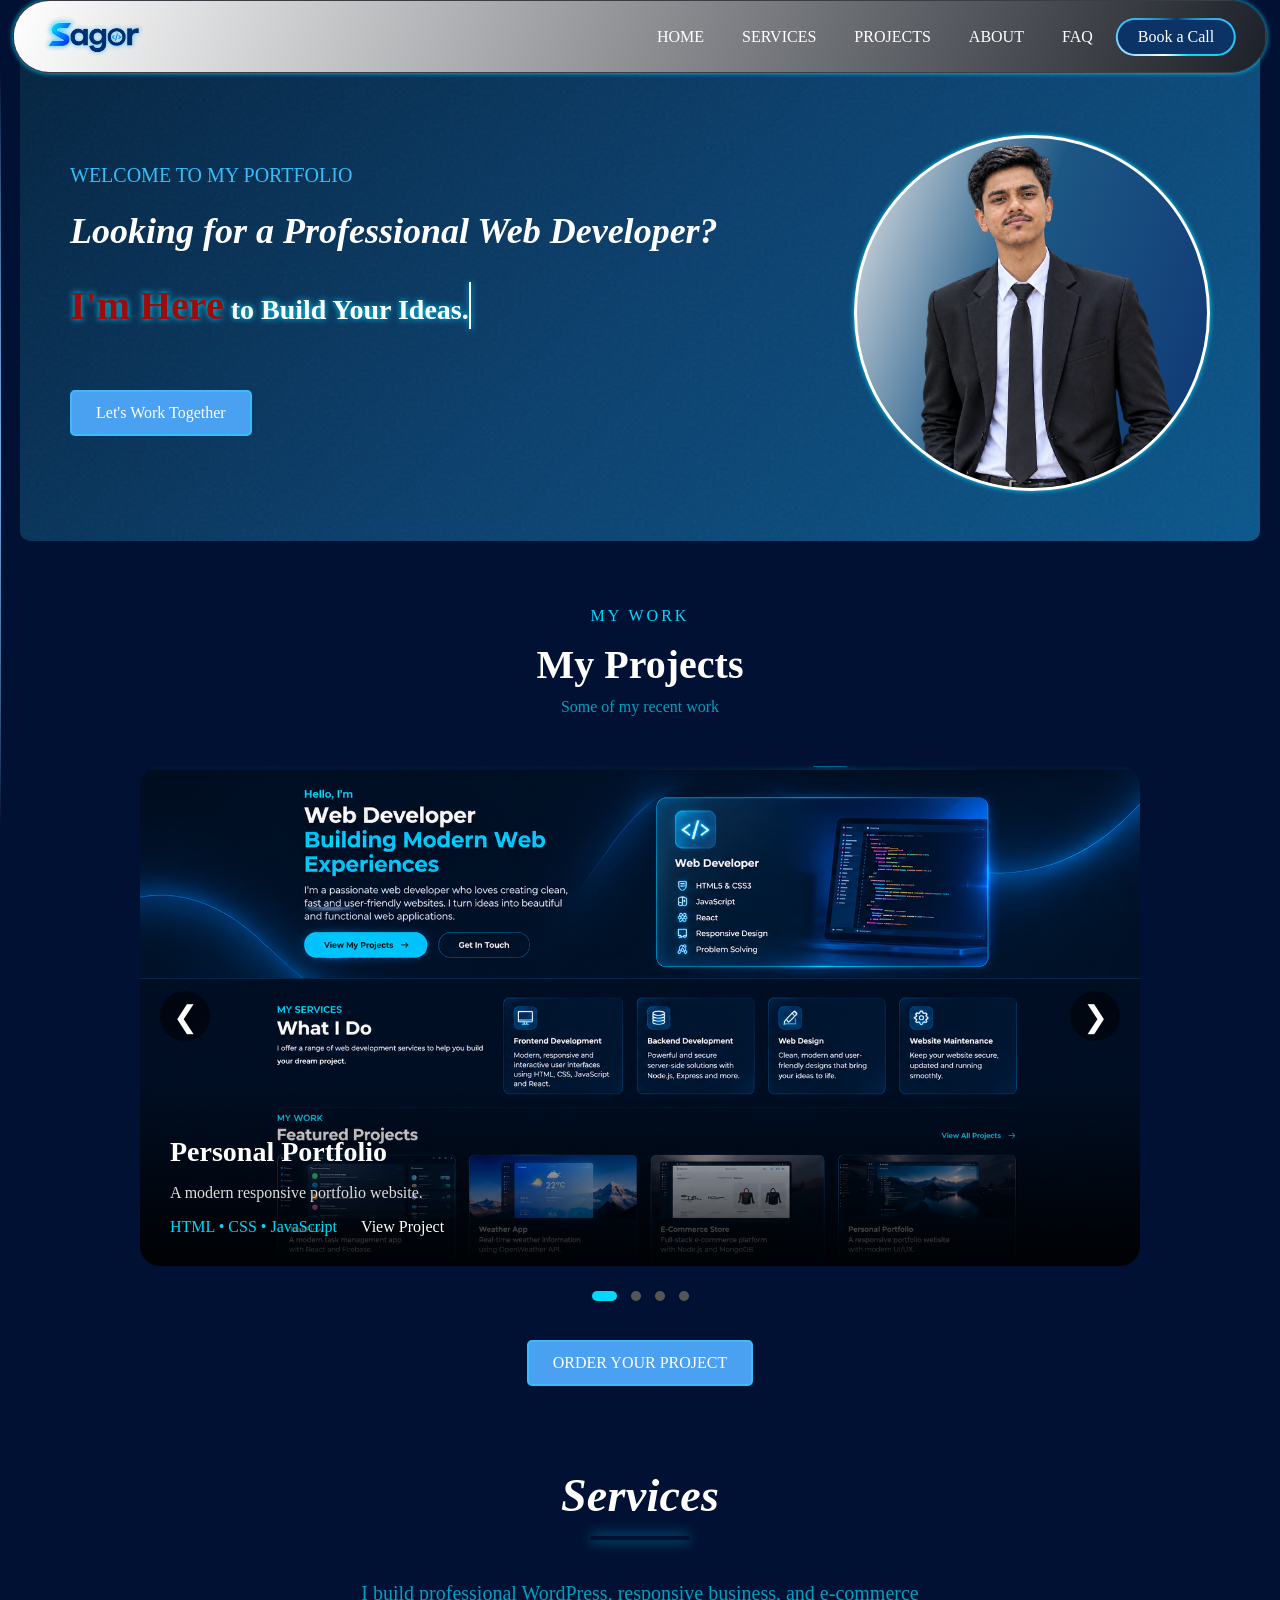
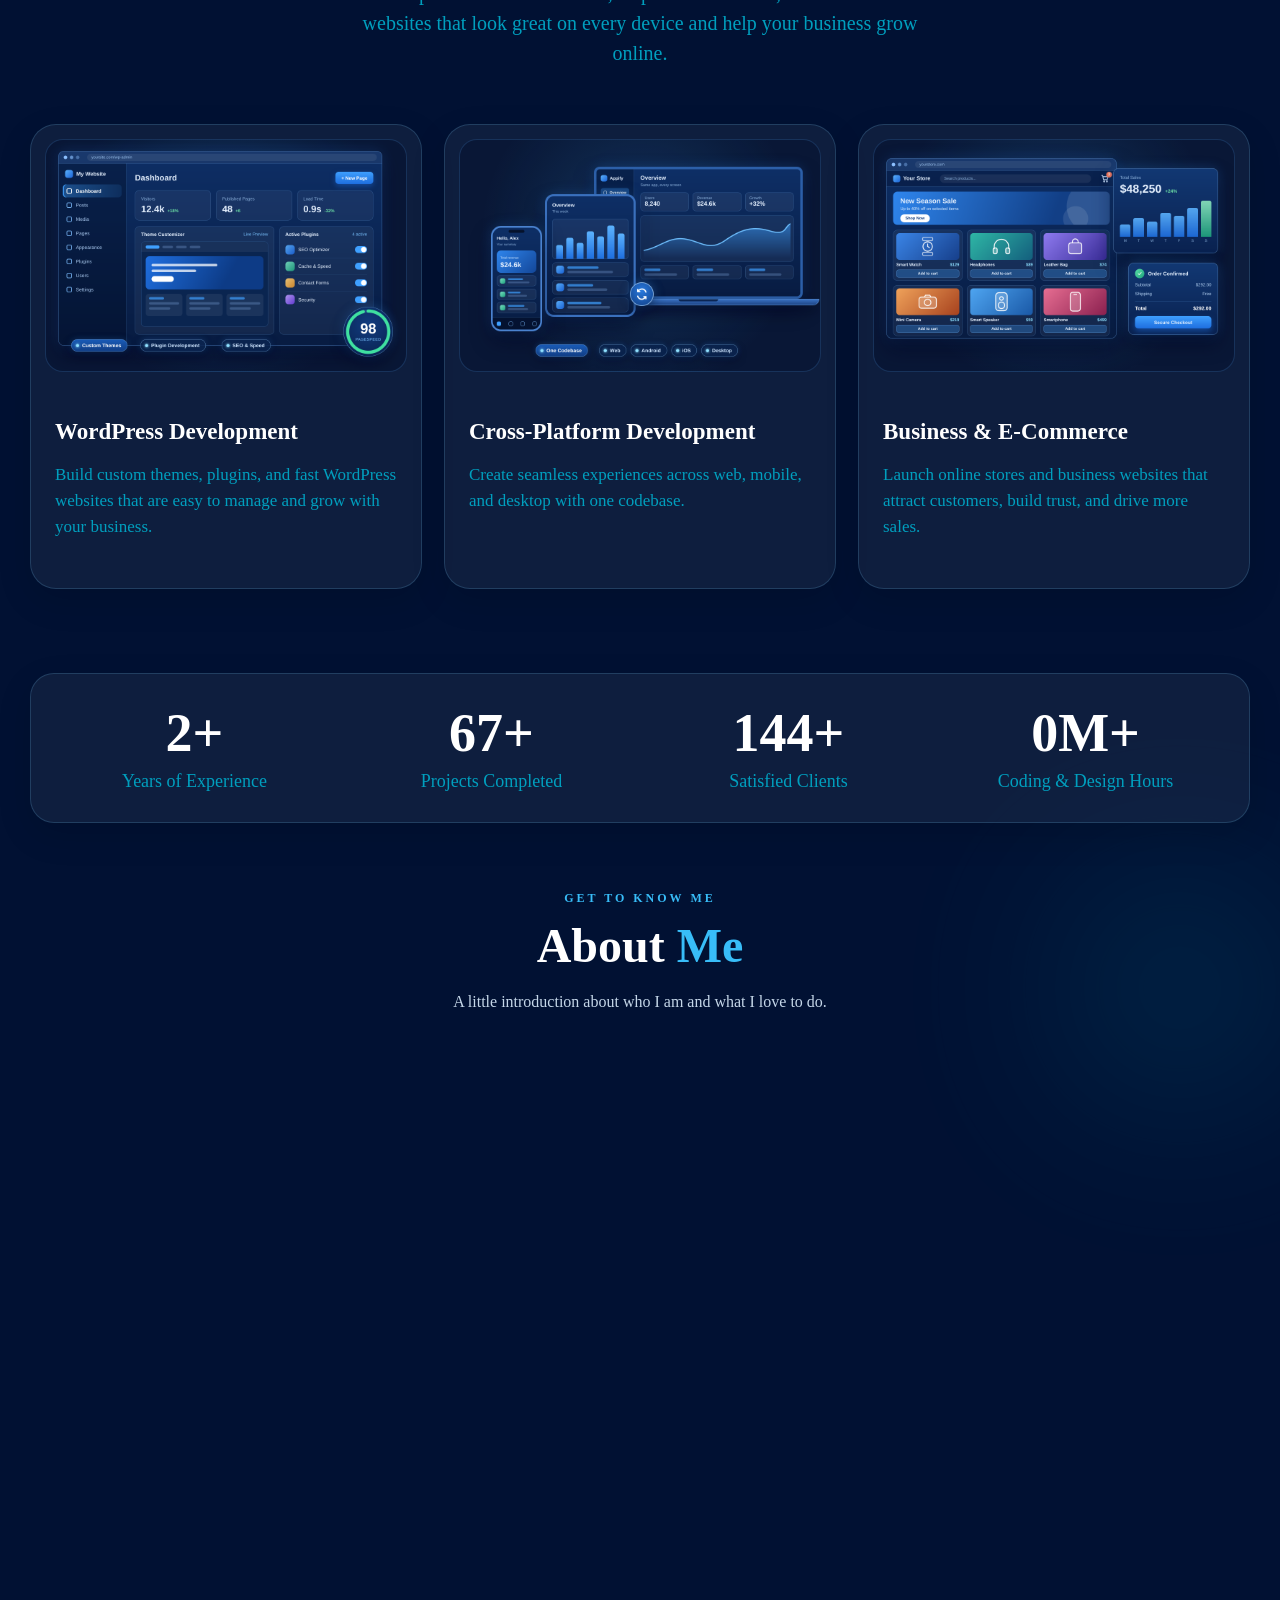
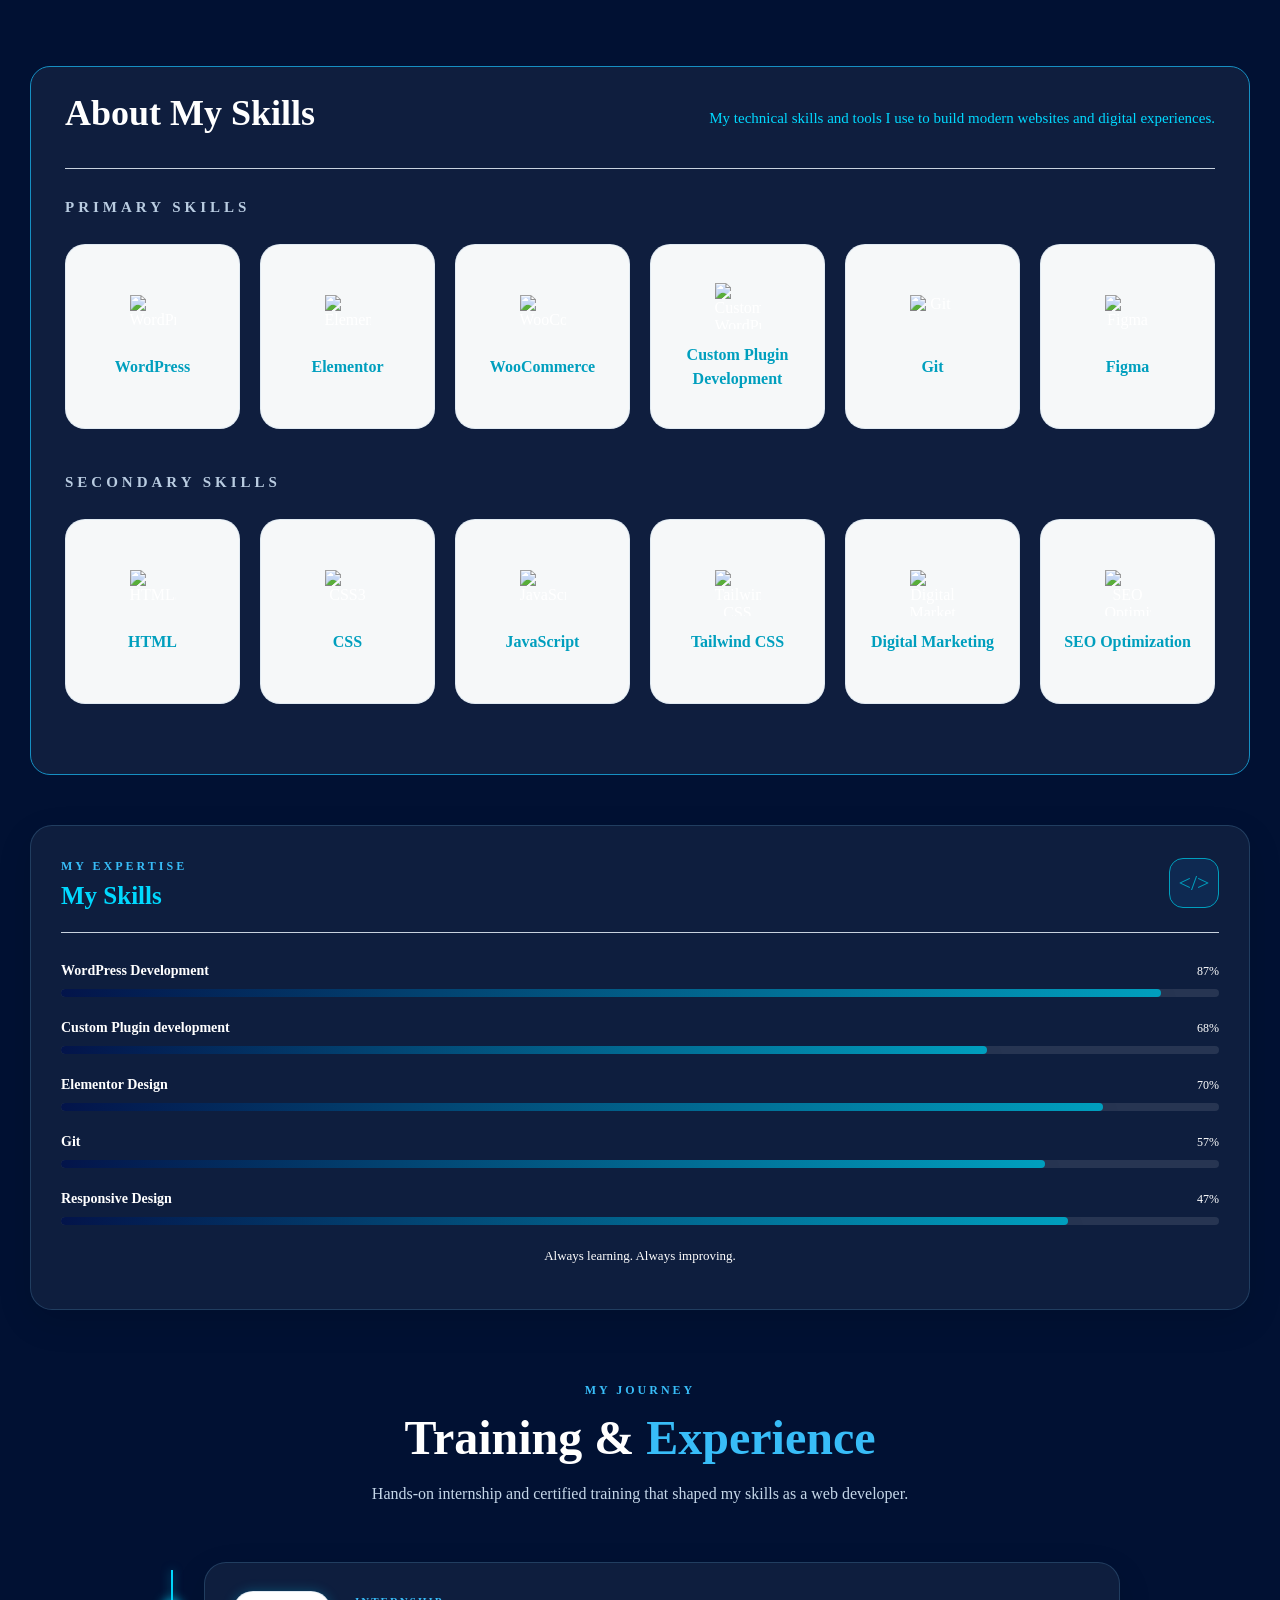
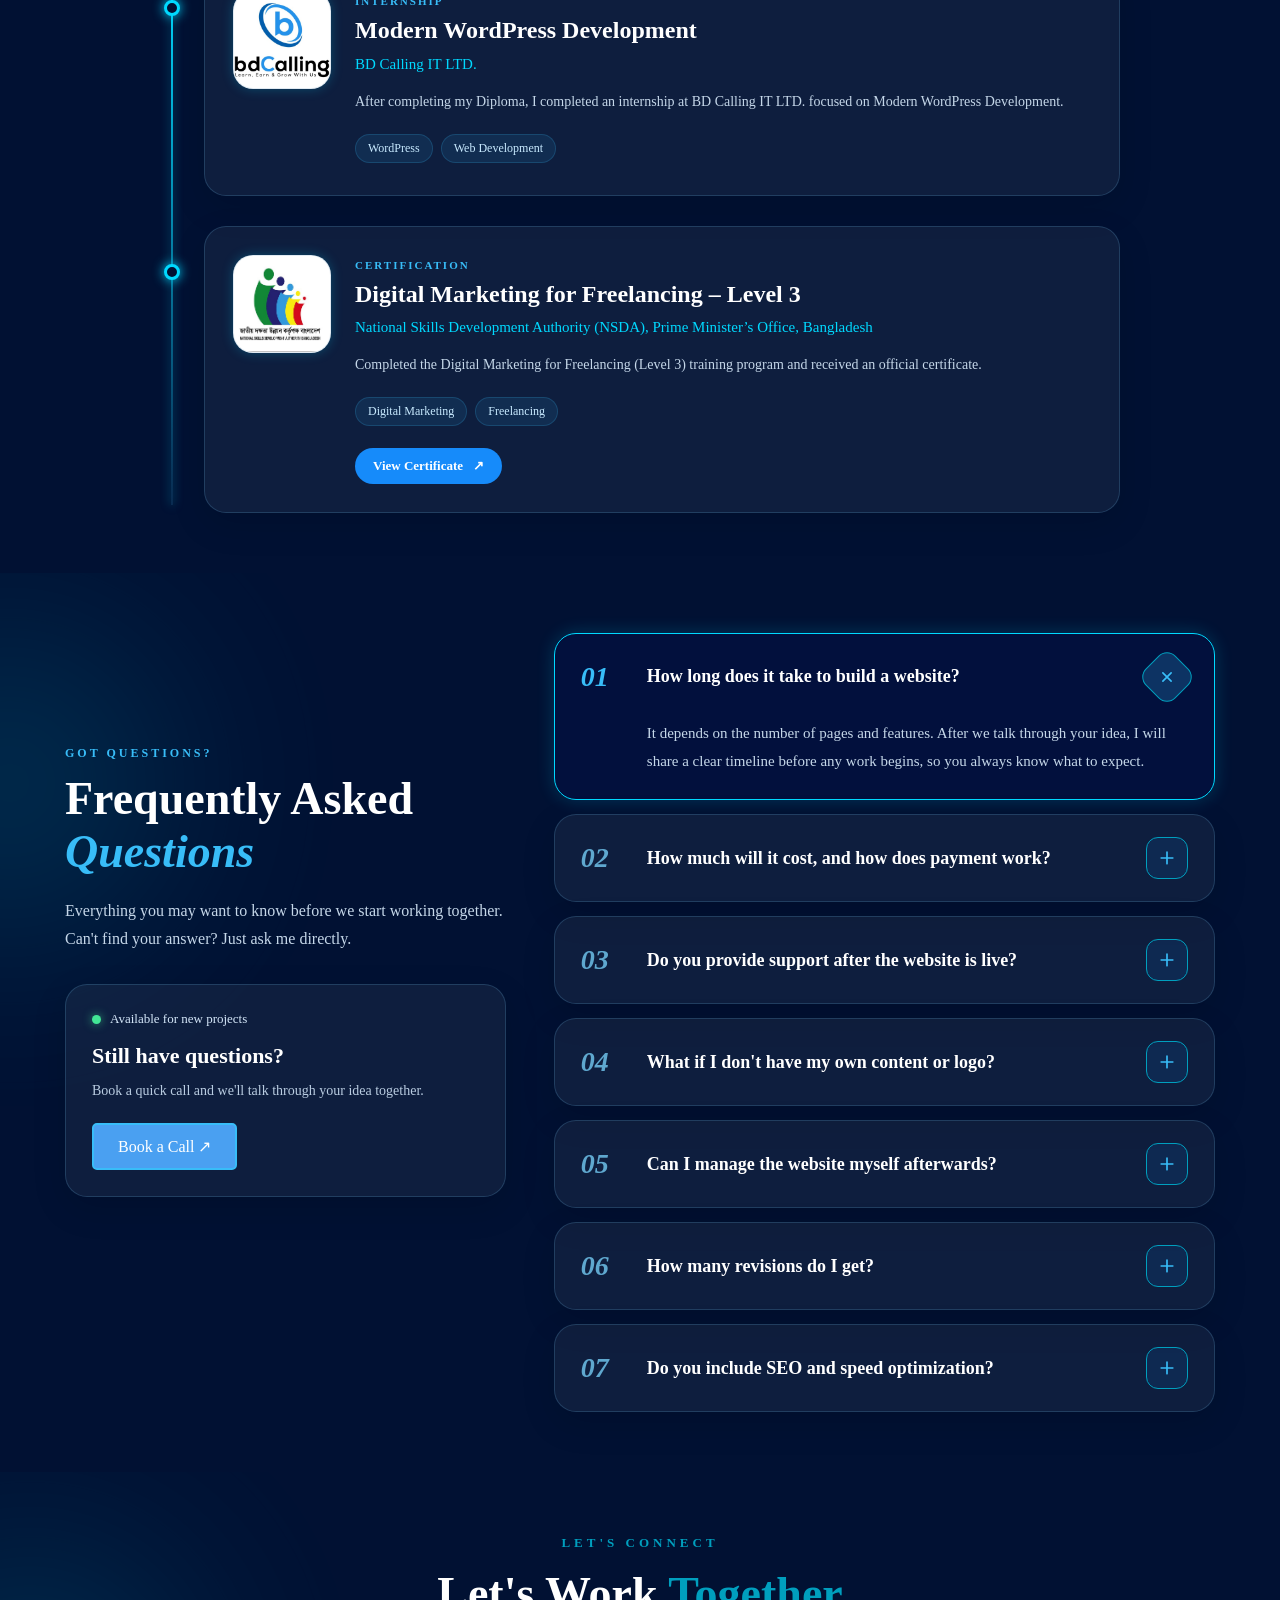
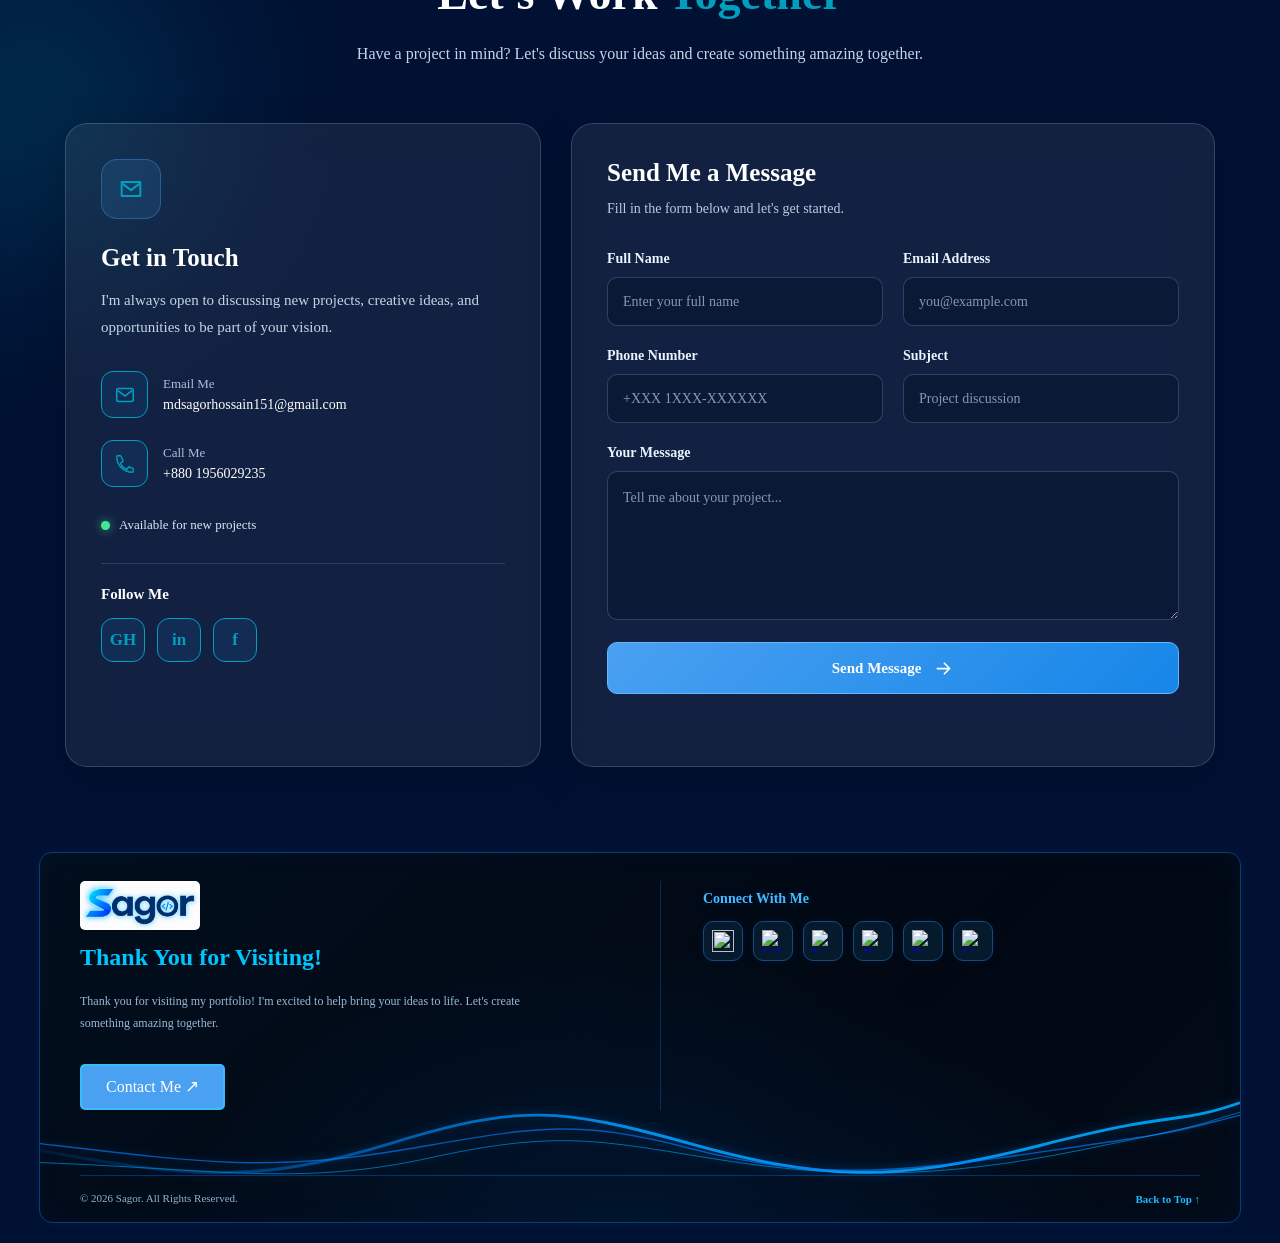
==== index.html @ 00addc78 "Rename index.html.html to index.html" ====
<!DOCTYPE html>
<html lang="en">
<head>
    <meta charset="UTF-8">
    <meta name="viewport" content="width=device-width, initial-scale=1.0">
    <title>Document</title>
    <link rel="stylesheet" href="pstyle.css">
    <!-- <script src="node.js"></script> -->
</head>
<body>

         <nav class="navber">
            <div class="logo">
                <a href="#home"><img src="sagor-logo-transparent.svg" alt="Sagor Logo"></a>
            </div>
            <div class="nav-right">
                <div class="menu">
                <a href="#home">HOME</a>
                <a href="#services">SERVICES</a>
                <a href="#projects">PROJECTS</a>
                <a href="#about">ABOUT</a>
                <a href="#faq">FAQ</a>
            </div>
                <a href="#form" class="book-call-btn">Book a Call</a>
                <button class="menu-button" onclick="toggleMenu()" aria-label="Toggle menu" aria-expanded="false">☰</button>
            </div>
        </nav>
        
    <header>
        <section class="header">

    <div class="intro reveal" id="home">
        <div class="intro-content">
        <p>WELCOME TO MY PORTFOLIO</p>
        <h1>Looking for a Professional Web Developer?</h1>
        <h2><span><strong>I'm Here</strong> to Build Your Ideas.</span></h2>
        <a href="#form" class="intro-btn">Let's Work Together</a>
    </div>

 <div class="intro-image reveal">
                <img src="removebgimg.png" alt="Profile Picture">
            </div>
        </div>
        </section>
 
    </header>


    <section class="project-carousel">
<section class="projects" id="projects">
    <div class="projects-title">
        <p>MY WORK</p>
        <h2>My Projects</h2>
        <span>Some of my recent work</span>
    </div>

    <div class="carousel">

        <div class="project-slide active">
            <img src="portfolio.png" alt="portfolio">

            <div class="project-info">
                <h3>Personal Portfolio</h3>
                <p>A modern responsive portfolio website.</p>
                <span>HTML • CSS • JavaScript</span>
                <a href="#">View Project</a>
            </div>
        </div>

        <div class="project-slide reveal">
            <img src="Travel webpage.png" alt="explore bangladesh">

            <div class="project-info">
                <h3>Travel Website</h3>
                <p>A beautiful travel website showcasing Bangladesh.</p>
                <span>HTML • CSS • JavaScript</span>
                <a href="project">View Project</a>
            </div>
        </div>

        <div class="project-slide">
            <img src="restaurant.png" alt="Restaurant Website">

            <div class="project-info">
                <h3>Restaurant Website</h3>
                <p>A modern restaurant website design.</p>
                <span>HTML • CSS • JavaScript</span>
                <a href="#">View Project</a>
            </div>
        </div>

        <div class="project-slide">
            <img src="e-commerce.png" alt="E-Commerce Website">

            <div class="project-info">
                <h3>E-Commerce Website</h3>
                <p>A clean and responsive online shopping website.</p>
                <span>HTML • CSS • JavaScript</span>
                <a href="#">View Project</a>
            </div>
           
        </div>

        <button class="prev">&#10094;</button>
        <button class="next">&#10095;</button>

    </div>

    <div class="dots">
        <span class="dot active"></span>
        <span class="dot"></span>
        <span class="dot"></span>
        <span class="dot"></span>
    </div>

     <div class="pbutton reveal">
            <a href="#form" class="intro-btn">ORDER YOUR PROJECT</a>
        </div>
</section>
    </section>

<section class="services" id="services">

  <div class="services-head reveal">
    <h2 class="services-title">Services</h2>
    <p class="services-subtitle">
      I build professional WordPress, responsive business, and e-commerce websites that look great on every device and help your business grow online.
    </p>
  </div>

  <div class="cards">

    <article class="card reveal">
      <div class="card-image">
        <img src="wordpress-development.png" width="2000" height="1280" loading="lazy"
             alt="WordPress admin dashboard with theme customizer, active plugins and PageSpeed score">
      </div>
      <div class="card-body">
        <h3 class="card-title">WordPress Development</h3>
        <p class="card-text">Build custom themes, plugins, and fast WordPress websites that are easy to manage and grow with your business.</p>
      </div>
    </article>

    <article class="card reveal">
      <div class="card-image">
        <img src="cross-platform-development.png" width="2000" height="1280" loading="lazy"
             alt="One app running on phone, tablet and laptop for web, Android, iOS and desktop">
      </div>
      <div class="card-body">
        <h3 class="card-title">Cross-Platform Development</h3>
        <p class="card-text">Create seamless experiences across web, mobile, and desktop with one codebase.</p>
      </div>
    </article>

    <article class="card reveal">
      <div class="card-image">
        <img src="business-ecommerce.png" width="2000" height="1280" loading="lazy"
             alt="Online store with product grid, sales analytics and secure checkout">
      </div>
      <div class="card-body">
        <h3 class="card-title">Business &amp; E-Commerce</h3>
        <p class="card-text">Launch online stores and business websites that attract customers, build trust, and drive more sales.</p>
      </div>
    </article>
  </div>
<div class="for-hover">
  <div class="stats reveal">
    <div class="stat">
      <div class="stat-number"><span class="counter" data-target="3">0</span><span class="plus">+</span></div>
      <div class="stat-label">Years of Experience</div>
    </div>
    <div class="stat">
      <div class="stat-number"><span class="counter" data-target="70">0</span><span class="plus">+</span></div>
      <div class="stat-label">Projects Completed</div>
    </div>
    <div class="stat">
      <div class="stat-number"><span class="counter" data-target="150">0</span><span class="plus">+</span></div>
      <div class="stat-label">Satisfied Clients</div>
    </div>
    <div class="stat">
      <div class="stat-number"><span class="counter" data-target="1" data-suffix="M">0</span><span class="plus">+</span></div>
      <div class="stat-label">Coding &amp; Design Hours</div>
    </div>
  </div>
  </div>

</section>



<section class="about-section" id="about">

    <div class="about-container reveal">


        <div class="about-heading">
            <span class="section-tag">GET TO KNOW ME</span>
            <h2>About <span>Me</span></h2>
            <p>
                A little introduction about who I am
                and what I love to do.
            </p>
        </div>


        <div class="about-grid">

    
            <div class="about-card profile-card reveal">

                <div class="about-image">
                    <img src="removebgimg.png"
                         alt="Sagor - Web Developer">
                </div>

                <span class="available-status">
                    <span class="status-dot"></span>
                    Passionate Web Developer
                </span>

                <h3>Hi, I'm <span>Sagor!</span></h3>

                <p>
                    I love creating modern, responsive, and
                    user-friendly websites. I enjoy turning
                    creative ideas into beautiful digital
                    experiences using web technologies.
                </p>

                <a href="#form" class="about-btn">
                    Let's Work Together
                    <span>↗</span>
                </a>

            </div>

            <div class="about-card intro-card reveal">

                <div class="card-icon">✦</div>

                <h3>Who Am I?</h3>

                <p>
                   I'm a web developer passionate about
                    clean design, creative layouts, and
                    building websites that work smoothly
                    across different screen sizes.
                </p>

                <p>
                    I'm continuously learning new skills
                    and improving my development process
                    to create better web experiences.
                </p>

                <div class="about-highlight">
                    <span class="highlight-line"></span>
                    <span>Creative Ideas. Modern Solutions.</span>
                </div>

            </div>
        </div>

        </section>


<section class="skills-section" id="skills">

    <div class="skills-container">

        
        <div class="skills-heading">
            <h2>About My Skills</h2>
            <p>
                My technical skills and tools I use to build
                modern websites and digital experiences.
            </p>
        </div>

  
        <div class="skill-category reveal">

            <h3 class="category-title">PRIMARY SKILLS</h3>

            <div class="skills-grid">

                <div class="skill-card reveal" style="transition-delay: .2;">
                    <img src="icons/icons/wordpress.svg"
                         alt="WordPress" class="skill-icon">
                    <h4>WordPress</h4>
                </div>

                <div class="skill-card">
                    <img src="icons/icons/elementor.svg"
                         alt="Elementor" class="skill-icon">
                    <h4>Elementor</h4>
                </div>

                <div class="skill-card">
                    <img src="icons/icons/woocommerce.svg"
                         alt="WooCommerce" class="skill-icon">
                    <h4>WooCommerce</h4>
                </div>

                <div class="skill-card">
                    <img src="icons/icons/custom-plugin.svg"
                         alt="Custom WordPress Plugin Development"
                         class="skill-icon">
                    <h4>Custom Plugin Development</h4>
                </div>

                <div class="skill-card">
                    <img src="icons/icons/git.svg"
                         alt="Git" class="skill-icon">
                    <h4>Git</h4>
                </div>

                <div class="skill-card">
                    <img src="icons/icons/figma.svg"
                         alt="Figma" class="skill-icon">
                    <h4>Figma</h4>
                </div>

            </div>

        </div>


        <div class="skill-category reveal">

            <h3 class="category-title">SECONDARY SKILLS</h3>

            <div class="skills-grid">

                <div class="skill-card reveal" style="transition-delay: .2s;">
                    <img src="icons/icons/html5.svg"
                         alt="HTML5" class="skill-icon">
                    <h4>HTML</h4>
                </div>

                <div class="skill-card">
                    <img src="icons/icons/css3.svg"
                         alt="CSS3" class="skill-icon">
                    <h4>CSS</h4>
                </div>

                <div class="skill-card">
                    <img src="icons/icons/javascript.svg"
                         alt="JavaScript" class="skill-icon">
                    <h4>JavaScript</h4>
                </div>

                <div class="skill-card">
                    <img src="icons/icons/tailwind-css.svg"
                         alt="Tailwind CSS" class="skill-icon">
                    <h4>Tailwind CSS</h4>
                </div>

                <div class="skill-card">
                    <img src="icons/icons/digital-marketing.svg"
                         alt="Digital Marketing" class="skill-icon">
                    <h4>Digital Marketing</h4>
                </div>

                <div class="skill-card">
                    <img src="icons/icons/seo-optimization.svg"
                         alt="SEO Optimization" class="skill-icon">
                    <h4>SEO Optimization</h4>
                </div>

            </div>

        </div>

    </div>
    
</section>


   <section class="">
            <div class="about-card skills-card reveal">

                <div class="skills-heading">
                    <div>
                        <span class="section-tag">MY EXPERTISE</span>
                        <h3>My Skills</h3>
                    </div>
                    <div class="card-icon">&lt;/&gt;</div>
                </div>
               
                <div class="skill-item">
                    <div class="skill-info">
                        <span>WordPress Development</span>
                        <span class="skill-value">0%</span>
                    </div>
                       <div class="skill-track">
        <div class="skill-progress" data-percent="95"></div>
    </div>
</div>


                <div class="skill-item">
                    <div class="skill-info">
                        <span>Custom Plugin development</span>
                        <span class="skill-value">0%</span>
                    </div>
                    <div class="skill-track">
                        <div class="skill-progress css" data-percent="80"></div>
                    </div>
                </div>

                <div class="skill-item">
                    <div class="skill-info">
                        <span>Elementor Design</span>
                        <span class="skill-value">0%</span>
                    </div>
                    <div class="skill-track">
                        <div class="skill-progress" data-percent="90"></div>
                    </div>

                </div>

                   <div class="skill-item">
                    <div class="skill-info">
                        <span>Git</span>
                        <span class="skill-value">0%</span>
                    </div>
                    <div class="skill-track">
                        <div class="skill-progress" data-percent="85"></div>
                    </div>
                </div>

                <div class="skill-item">
                    <div class="skill-info">
                        <span>Responsive Design</span>
                        <span class="skill-value">0</span>
                    </div>
                    <div class="skill-track">
                        <div class="skill-progress" data-percent="87"></div>
                    </div>
                </div>

                <p class="skills-note">
                    Always learning. Always improving.
                </p>

            </div>

        </div>
    </div>

</section>

<section class="experience-section" id="experience">
 
    <div class="experience-container">
 
        <div class="exp-heading reveal">
            <span class="section-tag">MY JOURNEY</span>
            <h2>Training &amp; <span>Experience</span></h2>
            <p>
                Hands-on internship and certified training
                that shaped my skills as a web developer.
            </p>
        </div>
 
        <div class="exp-timeline">
 
            <!-- Internship -->
            <div class="exp-item reveal">
                <article class="exp-card">
 
                    <div class="exp-logo" data-initials="BD">
                        <img src="bd calling it ltd.jpg"
                             alt="BD Calling IT Center logo"
                             onerror="this.remove()">
                    </div>
 
                    <div class="exp-content">
                        <span class="exp-tag">Internship</span>
                        <h3>Modern WordPress Development</h3>
                        <p class="exp-org">BD Calling IT LTD.</p>
 
                        <p class="exp-text">
                            After completing my Diploma, I completed an
                            internship at BD Calling IT LTD. focused on
                            Modern WordPress Development.
                        </p>
 
                        <ul class="exp-skills">
                            <li>WordPress</li>
                            <li>Web Development</li>
                        </ul>
                    </div>
 
                </article>
            </div>
 
            <div class="exp-item reveal" style="transition-delay: .15s">
                <article class="exp-card">
 
                   
                    <div class="exp-logo" data-initials="NSDA">
                        <img src="NSDA logo.jpg"
                             alt="National Skills Development Authority (NSDA) logo"
                             onerror="this.remove()">
                    </div>
 
                    <div class="exp-content">
                        <span class="exp-tag">Certification</span>
                        <h3>Digital Marketing for Freelancing &ndash; Level 3</h3>
                        <p class="exp-org">
                            National Skills Development Authority (NSDA),
                            Prime Minister&rsquo;s Office, Bangladesh
                        </p>
 
                        <p class="exp-text">
                            Completed the Digital Marketing for Freelancing
                            (Level 3) training program and received an
                            official certificate.
                        </p>
 
                        <ul class="exp-skills">
                            <li>Digital Marketing</li>
                            <li>Freelancing</li>
                        </ul>

                        <a href="nsda-certificate.jpg"
                           target="_blank" rel="noopener noreferrer"
                           class="exp-link">
                            View Certificate <span>&nearr;</span>
                        </a>
                    </div>
 
                </article>
            </div>
 
        </div>
 
    </div>
 
</section>


<section class="faq-section" id="faq">
 
    <div class="faq-container">
 
        <div class="faq-side reveal">
            <span class="section-tag">GOT QUESTIONS?</span>
            <h2>Frequently Asked <span>Questions</span></h2>
            <p class="faq-description">
                Everything you may want to know before we start
                working together. Can't find your answer? Just ask me directly.
            </p>
 
            <div class="faq-help">
                <div class="contact-availability">
                    <span class="availability-dot"></span>
                    Available for new projects
                </div>
                <h3>Still have questions?</h3>
                <p>Book a quick call and we'll talk through your idea together.</p>
                <a href="#form" class="intro-btn">Book a Call <span>↗</span></a>
            </div>
        </div>
 
        <div class="faq-list reveal">
 
            <div class="faq-item active">
                <button type="button" class="faq-question" aria-expanded="true">
                    <span class="faq-number">01</span>
                    <span class="faq-text">How long does it take to build a website?</span>
                    <span class="faq-icon" aria-hidden="true">
                        <svg viewBox="0 0 24 24" fill="none"><path d="M12 5v14M5 12h14" stroke="currentColor" stroke-width="2" stroke-linecap="round"/></svg>
                    </span>
                </button>
                <div class="faq-answer">
                    <div class="faq-answer-inner">
                        <p>It depends on the number of pages and features. After we talk through your idea, I will share a clear timeline before any work begins, so you always know what to expect.</p>
                    </div>
                </div>
            </div>
 
            <div class="faq-item">
                <button type="button" class="faq-question" aria-expanded="false">
                    <span class="faq-number">02</span>
                    <span class="faq-text">How much will it cost, and how does payment work?</span>
                    <span class="faq-icon" aria-hidden="true">
                        <svg viewBox="0 0 24 24" fill="none"><path d="M12 5v14M5 12h14" stroke="currentColor" stroke-width="2" stroke-linecap="round"/></svg>
                    </span>
                </button>
                <div class="faq-answer">
                    <div class="faq-answer-inner">
                        <p>Pricing depends on the scope of the project. You will get a clear quote after our first discussion, with no hidden costs. Payment details are agreed upfront, before I start.</p>
                    </div>
                </div>
            </div>
 
            <div class="faq-item">
                <button type="button" class="faq-question" aria-expanded="false">
                    <span class="faq-number">03</span>
                    <span class="faq-text">Do you provide support after the website is live?</span>
                    <span class="faq-icon" aria-hidden="true">
                        <svg viewBox="0 0 24 24" fill="none"><path d="M12 5v14M5 12h14" stroke="currentColor" stroke-width="2" stroke-linecap="round"/></svg>
                    </span>
                </button>
                <div class="faq-answer">
                    <div class="faq-answer-inner">
                        <p>Yes. I stay available after launch to fix issues and answer questions, and I can help with updates or maintenance whenever you need them.</p>
                    </div>
                </div>
            </div>
 
            <div class="faq-item">
                <button type="button" class="faq-question" aria-expanded="false">
                    <span class="faq-number">04</span>
                    <span class="faq-text">What if I don't have my own content or logo?</span>
                    <span class="faq-icon" aria-hidden="true">
                        <svg viewBox="0 0 24 24" fill="none"><path d="M12 5v14M5 12h14" stroke="currentColor" stroke-width="2" stroke-linecap="round"/></svg>
                    </span>
                </button>
                <div class="faq-answer">
                    <div class="faq-answer-inner">
                        <p>No problem. I can help organize your content and suggest a simple logo or brand look, so your website still feels complete and professional.</p>
                    </div>
                </div>
            </div>
 
            <div class="faq-item">
                <button type="button" class="faq-question" aria-expanded="false">
                    <span class="faq-number">05</span>
                    <span class="faq-text">Can I manage the website myself afterwards?</span>
                    <span class="faq-icon" aria-hidden="true">
                        <svg viewBox="0 0 24 24" fill="none"><path d="M12 5v14M5 12h14" stroke="currentColor" stroke-width="2" stroke-linecap="round"/></svg>
                    </span>
                </button>
                <div class="faq-answer">
                    <div class="faq-answer-inner">
                        <p>Yes. I build WordPress websites to be easy to manage, so you can edit text, images and products yourself. I will show you how it works at handover.</p>
                    </div>
                </div>
            </div>
 
            <div class="faq-item">
                <button type="button" class="faq-question" aria-expanded="false">
                    <span class="faq-number">06</span>
                    <span class="faq-text">How many revisions do I get?</span>
                    <span class="faq-icon" aria-hidden="true">
                        <svg viewBox="0 0 24 24" fill="none"><path d="M12 5v14M5 12h14" stroke="currentColor" stroke-width="2" stroke-linecap="round"/></svg>
                    </span>
                </button>
                <div class="faq-answer">
                    <div class="faq-answer-inner">
                        <p>Revisions are included so the final result matches your vision. The exact number is agreed together before we begin.</p>
                    </div>
                </div>
            </div>
 
            <div class="faq-item">
                <button type="button" class="faq-question" aria-expanded="false">
                    <span class="faq-number">07</span>
                    <span class="faq-text">Do you include SEO and speed optimization?</span>
                    <span class="faq-icon" aria-hidden="true">
                        <svg viewBox="0 0 24 24" fill="none"><path d="M12 5v14M5 12h14" stroke="currentColor" stroke-width="2" stroke-linecap="round"/></svg>
                    </span>
                </button>
                <div class="faq-answer">
                    <div class="faq-answer-inner">
                        <p>Yes. Basic on-page SEO and speed optimization are part of how I build, so your website loads fast and is ready to be found on Google.</p>
                    </div>
                </div>
            </div>
 
        </div>
 
    </div>
 
</section>


<section class="contact-section" id="form">

    <div class="contact-container reveal">

        <!-- Section Heading -->
        <div class="contact-heading">
            <p class="contact-subtitle">LET'S CONNECT</p>
            <h2>Let's Work <span>Together</span></h2>
            <p class="contact-description">
                Have a project in mind? Let's discuss your ideas
                and create something amazing together.
            </p>
        </div>

        <div class="contact-wrapper">

          
            <div class="contact-info">

                <div class="contact-glass-icon" aria-hidden="true">
                    <svg viewBox="0 0 24 24" fill="none">
                        <path d="M4 6h16v12H4z"
                              stroke="currentColor" stroke-width="1.7"
                              stroke-linejoin="round"/>
                        <path d="m4 7 8 6 8-6"
                              stroke="currentColor" stroke-width="1.7"
                              stroke-linejoin="round"/>
                    </svg>
                </div>

                <h3>Get in Touch</h3>

                <p class="contact-info-text">
                    I'm always open to discussing new projects,
                    creative ideas, and opportunities to be part
                    of your vision.
                </p>

                <a class="contact-detail"
                   href="mailto:mdsagorhossain151@.com">
                    <span class="detail-icon" aria-hidden="true">
                        <svg viewBox="0 0 24 24" fill="none">
                            <rect x="3" y="5" width="18" height="14"
                                  rx="2" stroke="currentColor"
                                  stroke-width="1.7"/>
                            <path d="m4 7 8 6 8-6"
                                  stroke="currentColor"
                                  stroke-width="1.7"/>
                        </svg>
                    </span>
                    <span>
                        <small>Email Me</small>
                        <strong>mdsagorhossain151@gmail.com</strong>
                    </span>
                </a>

                <!-- Phone -->
                <a class="contact-detail" href="tel:+8801956029235">
                    <span class="detail-icon" aria-hidden="true">
                        <svg viewBox="0 0 24 24" fill="none">
                            <path d="M7 3H4a1 1 0 0 0-1 1
                                     c0 9.4 7.6 17 17 17a1 1 0 0 0
                                     1-1v-3l-5-2-2 3
                                     c-3.3-1.3-5.7-3.7-7-7l3-2-2-5Z"
                                  stroke="currentColor"
                                  stroke-width="1.5"
                                  stroke-linejoin="round"/>
                        </svg>
                    </span>
                    <span>
                        <small>Call Me</small>
                        <strong>+880 1956029235</strong>
                    </span>
                </a>

                <div class="contact-availability">
                    <span class="availability-dot"></span>
                    Available for new projects
                </div>

                <div class="contact-social reveal" style="interest-delay: 1s;">
                    <h4>Follow Me</h4>

                    <div class="social-links">
                        <a href="https://github.com/"
                           target="_blank" rel="noopener noreferrer"
                           aria-label="GitHub">GH</a>

                        <a href="https://www.linkedin.com/in/md-sagor-hossain-77593521a/"
                           target="_blank" rel="noopener noreferrer"
                           aria-label="LinkedIn">in</a>

                        <a href="https://www.facebook.com/mdsagor151"
                           target="_blank" rel="noopener noreferrer"
                           aria-label="Facebook">f</a>
                    </div>
                </div>

            </div> 
            
            <div class="contact-form-card">

                <div class="form-heading">
                    <h3>Send Me a Message</h3>
                    <p>Fill in the form below and let's get started.</p>
                </div>

                <form id="contact-form">

                    <div class="form-row">

                        <div class="form-group">
                            <label for="contact-name">Full Name</label>
                            <input
                                type="text"
                                id="contact-name"
                                name="name"
                                placeholder="Enter your full name"
                                autocomplete="name"
                                required>
                        </div>

                        <div class="form-group">
                            <label for="contact-email">Email Address</label>
                            <input
                                type="email"
                                id="contact-email"
                                name="email"
                                placeholder="you@example.com"
                                autocomplete="email"
                                required>
                        </div>

                    </div>

                    <div class="form-row">

                        <div class="form-group">
                            <label for="contact-phone">Phone Number</label>
                            <input
                                type="number"
                                id="contact-phone"
                                name="phone"
                                placeholder="+XXX 1XXX-XXXXXX"
                                autocomplete="cc-number"
                                required>
                        </div>

                        <div class="form-group">
                            <label for="contact-subject">Subject</label>
                            <input
                                type="text"
                                id="contact-subject"
                                name="subject"
                                placeholder="Project discussion"
                                required>
                        </div>

                    </div>

                    <div class="form-group">
                        <label for="contact-message">Your Message</label>
                        <textarea
                            id="contact-message"
                            name="message"
                            rows="5"
                            placeholder="Tell me about your project..."
                            required></textarea>
                    </div>

                    <button type="submit" class="contact-submit-btn">
                        <span>Send Message</span>

                        <svg viewBox="0 0 24 24" fill="none"
                             aria-hidden="true">
                            <path d="M5 12h14m-6-6 6 6-6 6"
                                  stroke="currentColor"
                                  stroke-width="2"
                                  stroke-linecap="round"
                                  stroke-linejoin="round"/>
                        </svg>
                    </button>

                    <p class="form-status"
                       id="form-status"
                       role="status"
                       aria-live="polite"></p>

                </form>

            </div>

        </div>

    </div>

</section>


<footer class="sagor-footer" id="footer">

    <div class="footer-main reveal">

        <div class="footer-info">
            <div class="logo">
                <a href="#home"><img src="sagor-logo-glow.svg" alt="Sagor Logo"></a>
            </div>

            <h2>Thank You for Visiting!</h2>

            <p>
                Thank you for visiting my portfolio! I'm excited to help
                bring your ideas to life. Let's create something amazing
                together.
            </p>

            <a href="#form" class="footer-contact-btn">
                Contact Me <span>↗</span>
            </a>
        </div>

        <div class="footer-connect">

            <h3>Connect With Me</h3>

            <div class="footer-social-links reveal" style="interest-delay: .2s;">

                <a href="https://www.facebook.com/mdsagor151" class="footer-social"
                   aria-label="Facebook">
                    <img src="social-icons/facebook.svg" alt="">
                </a>

                <a href="+8801956029235" class="footer-social"
                   aria-label="WhatsApp">
                    <img src="social-icons/whatsapp.svg" alt="What's App">
                </a>

                <a href="https://www.linkedin.com/in/md-sagor-hossain-77593521a/" class="footer-social"
                   aria-label="LinkedIn">
                    <img src="social-icons/linkedin.svg" alt="LinkedIn">
                </a>

                <a href="https://x.com/MDSagor47314113" class="footer-social"
                   aria-label="X">
                    <img src="social-icons/x.svg" alt="X">
                </a>

                <a href="https://www.fiverr.com/sellers/mdsagorhossa926/" class="footer-social"
                   aria-label="Fiverr">
                    <img src="social-icons/fiverr.svg" alt="Fiverr">
                </a>

                <a href="https://www.upwork.com/freelancers/~01006437bce5cba3eb" class="footer-social"
                   aria-label="Upwork">
                    <img src="social-icons/upwork.svg" alt="Upwork">
                </a>

            </div>
        </div>

    </div>

    <svg class="footer-wave"
         viewBox="0 0 1200 100"
         preserveAspectRatio="none"
         aria-hidden="true">

        <defs>
            <linearGradient id="footerWaveGradient"
                            x1="0" y1="0" x2="1" y2="0">
                <stop offset="0%" stop-color="#007bff"
                      stop-opacity="0.1"/>
                <stop offset="50%" stop-color="#009dff"
                      stop-opacity="0.9"/>
                <stop offset="100%" stop-color="#00aaff"
                      stop-opacity="0.9"/>
            </linearGradient>
        </defs>

        <path d="M0,55 C150,85 220,90 350,48
                 S520,10 650,48
                 S850,90 1000,50
                 S1130,30 1200,5"
              fill="none"
              stroke="url(#footerWaveGradient)"
              stroke-width="3"/>

        <path d="M0,48 C160,68 230,78 360,55
                 S530,20 650,53
                 S850,80 1000,57
                 S1125,38 1200,18"
              fill="none"
              stroke="#087bff"
              stroke-opacity="0.65"
              stroke-width="1.5"/>

        <path d="M0,68 C180,75 260,93 390,63
                 S560,45 680,65
                 S900,85 1040,55
                 S1150,30 1200,15"
              fill="none"
              stroke="#00aaff"
              stroke-opacity="0.6"
              stroke-width="1"/>

    </svg>

    <div class="footer-bottom">

        <p>© 2026 Sagor. All Rights Reserved.</p>

        <a href="#top" class="back-to-top">
            Back to Top ↑
        </a>

    </div>

</footer>



 <script src="node.js"></script>

</body>
</html>
---- pstyle.css ----
body{
    background-color: #011133;
    margin: 0;
    padding: 0;
}

.header {
    background: linear-gradient(135deg, #010f2c, #093060, #094c84);
    max-width: 1200px;
    width: 95%;
    height: auto;
    border-radius: 10px;
    margin: 20px auto;
    padding: 20px;
    padding-top: 15px;
    position: relative;
    isolation: isolate;
 }

 .header::before {
    content: "";
    position: absolute;
    inset: 0;
    pointer-events: none;
    border-radius: inherit;
    /* isolation: isolate; */
    z-index: -1;
    opacity: 0.15;
    background-image: url("data:image/svg+xml,%3Csvg viewBox='0 0 180 180' xmlns='http://www.w3.org/2000/svg'%3E%3Cfilter id='n'%3E%3CfeTurbulence type='fractalNoise' baseFrequency='.85' numOctaves='3' stitchTiles='stitch'/%3E%3C/filter%3E%3Crect width='100%25' height='100%25' filter='url(%23n)' opacity='.5'/%3E%3C/svg%3E");
}

.navber {
    display: flex;
    position: fixed;
    top: 0;
    left: 0;
    width: 100%;
    align-items: center;
    max-width: none;
    width: 98%;
    left: 50%;
    transform: translateX(-50%);
    box-sizing: border-box;
    z-index: 999999;
    align-items: center;
    justify-content: space-between;
    padding: 15px 30px;
     background: linear-gradient(
        110deg,
        #ffffff 0%,
        #1C2028 100%
    );
    border: 1px solid #3A3D43;
    border-radius: 50px;
    box-shadow: 0 0 5px #00d9ff;
    
}

.navber .menu {
    display: flex;
    align-items: center;
    gap: 8px;
}


 .navber .menu a{
    text-decoration: none;
    display: inline-flex;
    align-items: center;
    justify-content: center;
    vertical-align: middle;
    color: #ffffff;
    padding: 10px 15px;
   transition:
        background-color 0.3s ease,
        transform 0.3s ease,
        box-shadow 0.3s ease; 
                
              
}
.navber .menu a:hover{
    background-color: #123d70;
    color: #ffffff;
    border-radius: 5px;
     box-shadow: 0 5px 20px rgba(22, 139, 250, 0.3);
}   

.menu-button {
    display: none;
    background-color: transparent;
    color: #ffffff;
    border: none;
    padding: 10px 15px;
    font-size: 25px;
    cursor: pointer;
    border-radius: 5px;
    font-weight: bold;
}


.navber a.book-call-btn {
    position: relative;
    isolation: isolate;
    z-index: 0;
    display: inline-block;
    padding: 10px 22px;
    align-items: center;
    color: #ffffff;
    background: #0b3365;
    border: none;
    border-radius: 25px;
    text-decoration: none;
    overflow: hidden;
    transition: color 0.3s ease;
    margin-top: 0;
    margin-bottom: 0;

}

.navber a.book-call-btn::before {
    content: "";
    position: absolute;
    z-index: -2;

    width: 200%;
    height: 400%;

    top: -150%;
    left: -50%;

    background: conic-gradient(
        from 0deg,
        #0b3365,
        #38bdf8,
        #00d9ff,
        #ffffff,
        #38bdf8,
        #0b3365
    );
    box-shadow: 3 3 10px #38bdf8;

    animation: rotateBorder 3s linear infinite;
}

.navber a.book-call-btn::after {
    content: "";
    position: absolute;
    z-index: -1;
    align-items: center;

    inset: 2px;
    background: #0b3365;
    border-radius: 23px;

    transition: background 0.3s ease;
}

.navber a.book-call-btn:hover {
    color: #ffffff;
    box-shadow: 0 0 16px rgba(56, 189, 248, 0.55);
}

.navber a.book-call-btn:hover::after {
    background: #13598e;
}

@keyframes rotateBorder {
    from {
        transform: rotate(0deg);
    }

    to {
        transform: rotate(360deg);
    }
}

@media (prefers-reduced-motion: reduce) {
    .navber a.book-call-btn::before {
        animation: none;
    }
}


.navber .logo img {
    width: 100px;
    height: auto;
    display: block;
}

.nav-right {
    display: flex;
    align-items: center;
    gap: 8px;
}

.navber .menu a,
.navber a.book-call-btn {
    white-space: nowrap;   /* text kokhono 2 line hobe na */
}

/* 800px er niche: 4 ta link ☰ er bhitore, Book a Call baire thakbe */
@media (max-width: 800px) {

    .navber { padding: 10px 20px; }
    .navber .logo img { width: 85px; }

    .menu-button {
        display: block;
        color: #ffffff;
        font-size: 30px;
        line-height: 1;
        padding: 6px 12px;
    }

    .menu-button:hover { background: rgba(255, 255, 255, 0.12); }

    /* menu bondho thakle 4 ta link lukano */
    .navber .menu { display: none; }

    /* menu khulle dropdown */
    .navber .menu.active {
        display: flex;
        flex-direction: column;
        align-items: stretch;
        gap: 4px;
        position: absolute;
        top: calc(100% + 12px);
        right: 0;
        min-width: 220px;
        padding: 12px;
        background: linear-gradient(160deg, #0b2a52, #071a33);
        border: 1px solid #168FC2;
        border-radius: 20px;
        box-shadow: 0 12px 30px rgba(0, 0, 0, 0.45),
                    0 0 14px rgba(0, 217, 255, 0.25);
    }

    .navber .menu.active a {
        justify-content: flex-start;
        padding: 12px 16px;
        border-radius: 10px;
    }
}

@media (max-width: 400px) {
    .navber { padding: 8px 14px; }
    .navber .logo img { width: 72px; }
    .navber a.book-call-btn { padding: 8px 16px; font-size: 14px; }
    .menu-button { font-size: 26px; padding: 4px 8px; }
}

.intro{
    display: flex;
    align-items: center;
    justify-content: space-between;
    margin-top: 20px;
    text-decoration: none;
    padding: 30px;
}

.intro-image {
    width: 350px;
    height: 350px;
    display: inline-flex;
    justify-content: center;
    align-items: center;
    margin: 50px 0 0;
    border-radius: 50%;
    overflow: hidden;
    border: 3px solid #ffffff;
    box-shadow: 0 0 5px #00d9ff;
     background: linear-gradient(
        110deg,
        #e4e6e9 0%,
        #1c5784 45%,
        #0f3674 100%
    );
}


.intro-image img {
    width: 100%;
    height: 100%;
    object-fit: cover;
    object-position: center 5%;
    border-radius: 50%;
    margin-top: 0;
     box-shadow: 10 10 50px rgba(56, 189, 248, 0.22);
     display: block;
    object-fit: cover;


}

.reveal {
  opacity: 0;
  transform: translateY(26px);
  transition: opacity .7s ease, transform .7s ease;
}
.reveal.is-visible { opacity: 1; transform: none; }

@media (prefers-reduced-motion: reduce) {
  .reveal { opacity: 1; transform: none; transition: none; }
  .intro .intro-image .intro-content { transition: none; }
}


.intro p{
    font-size: 20px;
    color: #38bdf8;
    text-align: justify;
    line-height: 1.5;
    margin-bottom: 20px;
   
}

.intro h1{
    font-size: 36px;
    color: #ffffff;
    font-style: italic;
    margin-top: 20px;

}

.intro h2{
    font-size: 28px;
    color: #ffffff;
    filter: drop-shadow(0 0 3px #00d9ff)
}
.intro h2 strong{
    color: #9c0c0c;
    font-size: bold;
    font-size: 40px;
}

.intro h2 span {
    display: inline-block;
    overflow: hidden;
    white-space: nowrap;
    border-right: 2px solid #ffffff;
    width: fit-content;
    animation: typing 4s steps(30, end), blink 1s infinite;
}


@keyframes typing{
    from {width: 0;}
    to {width: 50%;}
}
@keyframes blink{
    50% {border-color: transparent;}

}

.intro-btn{
    display: inline-block;
    padding: 12px 24px;
    background: rgb(74, 160, 241);
    color: #ffffff;
    text-decoration: none;
    border-radius: 5px;
    margin-top: 30px;
    border: 2px solid #38bdf8;
      transition:
        background-color 0.3s ease,
        transform 0.3s ease,
        box-shadow 0.3s ease;
}

.intro-btn:hover{
      background: #38bdf8;
    color: #071d38;
    transform: translateY(-2px);
    box-shadow: 0 0 10px #00d9ff;
}


.projects {
    padding: 30px 5%;
    background-color: none;
   /* background: linear-gradient(135deg, #010f2c, #093060, #094c84); */
   color: white;
    text-align: center;
}

.projects-title p {
    color: #00d9ff;
    letter-spacing: 3px;
}

.projects-title h2 {
    font-size: 40px;
    margin: 10px 0;
}

.projects-title span {
    color: #009FBE;
}

.carousel {
    position: relative;
    max-width: 1000px;
    margin: 50px auto 20px auto;
    overflow: hidden;
    border-radius: 20px;
}


.project-slide {
    display: none;
    position: relative;
}

.project-slide.active {
    display: block;
    animation: fade 0.6s ease;
}

.project-slide img {
    width: 100%;
    height: 500px;
    object-fit: cover;
    display: block;
}

.project-info {
    position: absolute;
    bottom: 0;
    width: 100%;
    padding: 30px;
    text-align: left;
    background: linear-gradient(
        transparent,
        rgba(0, 0, 0, 0.9)
    );
}

.project-info h3 {
    font-size: 28px;
    margin: 20px 0 8px;
}

.project-info p {
    color: #ddd;
}

.project-info span {
    color: #00d9ff;
}

.project-info a {
    display: inline-block;
    margin-left: 20px;
    color: white;
    text-decoration: none;
}

.prev,
.next {
    position: absolute;
    top: 50%;
    transform: translateY(-50%);
    border: none;
    background: rgba(0, 0, 0, 0.5);
    color: white;
    font-size: 30px;
    width: 50px;
    height: 50px;
    border-radius: 50%;
    cursor: pointer;
}

.prev {
    left: 20px;
}

.next {
    right: 20px;
}

.prev:hover,
.next:hover {
    background: #00d9ff;
    color: #071426;
}

.dots {
    margin-top: 20px;
}

.dot {
    display: inline-block;
    width: 10px;
    height: 10px;
    margin: 5px;
    border-radius: 50%;
    background: #555;
    cursor: pointer;
}

.dot.active {
    background: #00d9ff;
    width: 25px;
    border-radius: 10px;
}

@keyframes fade {
    from {
        opacity: 0;
        transform: scale(0.98);
    }

    to {
        opacity: 1;
        transform: scale(1);
    }
}

@media (max-width: 600px) {

    .projects-title h2 {
        font-size: 30px;
    }

    .project-slide img {
        height: 400px;
    }

    .project-info {
        padding: 20px;
    }

    .project-info h3 {
        font-size: 22px;
    }

    .project-info a {
        margin-left: 0;
        display: block;
        margin-top: 10px;
    }
}


.services {
  max-width: 1280px;
  margin: 0 auto;
  padding: 15px 30px;
}

.services-head { 
    text-align: center;
    color: #ffffff; 
}

.services-eyebrow {
  display: block;
  font-size: 18px;
  letter-spacing: 1.5px;
  text-transform: uppercase;
  color: var(--accent);
  margin-bottom: 10px;
}

.services-title {
  font-size: 46px;
  font-weight: 700;
  font-style: italic;
  letter-spacing: 0.3px;
}

.services-title::after {
  content: "";
  display: block;
  width: 100px;
  height: 4px;
  margin: 14px auto 0;
  border-radius: 4px;
  background: linear-gradient(90deg, var(--accent), var(--accent-soft));
  box-shadow: 0 0 14px #009FBE;
}

.services-subtitle {
  margin: 22px auto 0;
  max-width: 560px;
  font-size: 20px;
  line-height: 1.5;
  color: #009FBE;
}

.cards {
  margin-top: 56px;
  display: grid;
  grid-template-columns: repeat(3, 1fr);
  gap: 22px;
}

.card {
  display: flex;
  flex-direction: column;
  padding: 14px 14px 30px;
  border: 1px solid var(--card-border);
  border-radius: 26px;
 background: rgba(255, 255, 255, 0.055);
    box-shadow: 0 12px 35px rgba(0, 0, 0, 0.12);
border: 1px solid rgba(125, 211, 252, 0.18);
  transition: transform 3s ease, border-color 3s ease, box-shadow 3s ease, 3s ease;
}

.card:hover {
  transform: translateY(-8px);
  border-color: rgba(120, 195, 255, .9);
  background: rgba(3, 17, 82, 0.085);
  box-shadow: 0 22px 50px rgba(0, 10, 40, .5), 0 0 34px rgba(63, 169, 255, .3);
}

.card-image {
  border-radius: 18px;
  background:
    radial-gradient(circle at 50% 40%, rgba(63, 169, 255, .18), transparent 70%),
    rgba(0, 12, 40, .35);
  border: 1px solid rgba(90, 170, 255, .18);
  overflow: hidden;
}

.card-image img {
  display: block;
  width: 100%;
  height: auto;
  transition: transform .5s ease;
}

.card:hover .card-image img { transform: scale(1.05); }

.card-body { padding: 24px 10px 0; }

.card-title {
  font-size: 23px;
  font-weight: 700;
  margin-bottom: 10px;
  color: #ffffff;
}

.card-text {
  font-size: 17px;
  line-height: 1.55;
  color: #009FBE;
}

.stats {
  display: grid;
  grid-template-columns: repeat(4, 1fr);
  text-align: center;

  }
   /* background: rgba(255, 255, 255, 0.055);
    box-shadow: 0 12px 35px rgba(0, 0, 0, 0.12);
border: 1px solid rgba(125, 211, 252, 0.18);
transition:
        background-color 0.3s ease,
        transform 0.3s ease,
        box-shadow 0.3s ease; */


/* .stat:hover{
    background:  rgba(18, 113, 207, 0.13);
    border: 1px solid #009FBE;
    box-shadow: 0 0 10px #009FBE;
} */

.for-hover{
    margin-top: 84px;
  grid-template-columns: repeat(4, 1fr);
  border-radius: 24px;
    padding: 30px 15px;
    background: rgba(255, 255, 255, 0.055);
    box-shadow: 0 12px 35px rgba(0, 0, 0, 0.12);
border: 1px solid rgba(125, 211, 252, 0.18);
transition:
        background-color 0.3s ease,
        transform 0.3s ease,
        box-shadow 0.3s ease;
}


.for-hover:hover{
  transform: translateY(-8px);
  border-color: rgba(120, 195, 255, .9);
  background: rgba(3, 17, 82, 0.085);
  box-shadow: 0 22px 50px rgba(0, 10, 40, .5), 0 0 34px rgba(63, 169, 255, .3);
}
/* .stat {
  position: relative;
  padding: 6px 12px;
  text-align: center;
} */

.stat + .stat::before {
  content: "";
  position: absolute;
  left: 0;
  top: 8%;
  width: 1px;
  height: 84%;
  background: linear-gradient(180deg, transparent, rgba(124, 196, 255, .5), transparent);
}

.stat-number {
  font-size: 54px;
  font-weight: 700;
  line-height: 1.1;
  font-variant-numeric: tabular-nums;
  color: #ffffff;
}

.stat-number .plus { color: var(--accent); }

.stat-label {
  margin-top: 8px;
  font-size: 18px;
  color: #009FBE;
}

.reveal {
  opacity: 0;
  transform: translateY(26px);
  transition: opacity .7s ease, transform .7s ease;
}
.reveal.is-visible { opacity: 1; transform: none; }

@media (prefers-reduced-motion: reduce) {
  .reveal { opacity: 1; transform: none; transition: none; }
  .card, .card-image img { transition: none; }
}

.reveal-x {
  opacity: 0;
  transform: translateX(26px);
  transition: opacity .7s ease, transform .7s ease;
}
.reveal-x.is-visible { opacity: 1; transform: none; }

@media (prefers-reduced-motion: reduce) {
  .reveal-x { opacity: 1; transform: none; transition: none; }
  .intro .intro-image .intro-content { transition: none; }
}


@media (max-width: 960px) {
  .cards { grid-template-columns: 1fr; max-width: 520px; margin-inline: auto; }
  .stats { grid-template-columns: repeat(2, 1fr); row-gap: 30px; }
  .stat:nth-child(3)::before { display: none; }
}

@media (max-width: 520px) {
  .services { padding: 60px 18px 80px; }
  .services-title { font-size: 36px; }
  .services-subtitle { font-size: 18px; }
  .stat-number { font-size: 42px; }
  .stat-label { font-size: 16px; }
}


.skills-section {
    padding: 80px 25px;
    margin: 13 30;
    background: rgba(255, 255, 255, 0.055);
    border: 1px solid #168FC2;
    border-radius: 20px;
    padding: 25px;
    min-height: 580px;
    box-sizing: border-box;
    color: #ffffff;
}

.skills-container {
    width: 100%;
    max-width: 1150px;
    margin: 0 auto;
}

.skills-heading {
    margin-bottom: 35px;
    padding-bottom: 22px;
    border-bottom: 1px solid #C8D2DE;
}

.skills-heading h2 {
    margin: 0 0 12px;
    font-size: clamp(28px, 4vw, 36px);
    font-weight: 700;
    color: #ffffff;
}

.skills-heading p {
    margin: 0;
    color: #00d9ff;
    font-size: 15px;
    line-height: 1.7;
}


.skill-category {
    margin-bottom: 45px;
}
.skill-category h3{
    color: #b9cce1;
    font-family: Cambria, Cochin, Georgia, Times, 'Times New Roman', serif;
}
.category-title {
    margin: 0 0 28px;
    color: #ffffff;
    font-size: 15px;
    font-weight: 700;
    letter-spacing: 4px;
}


.skills-grid {
    display: grid;
    grid-template-columns: repeat(6, minmax(0, 1fr));
    gap: 20px;
}


.skill-card {
    min-width: 0;
    min-height: 135px;
    padding: 24px 14px;
    display: flex;
    flex-direction: column;
    align-items: center;
    justify-content: center;
    gap: 14px;
    text-align: center;
    background: #f6f8f9;
    border: 1px solid rgba(220, 232, 241, 0.8);
    border-radius: 20px;
    box-shadow: 0 0 5px #00d9ff solid;
    transition:
        transform 0.5s ease,
        box-shadow 0.5s ease,
        border-color 0.5s ease;
}

.skill-card:hover{
    transform: translateY(-6px);
    border-color: #00d9ff;
    background: rgba(3, 17, 82, 0.085);
    box-shadow: 0 0 15px #00d9ff;
    color: #ffffff;
}


.skill-icon {
    width: 46px;
    height: 46px;
    display: block;
    object-fit: contain;
    flex-shrink: 0;
    transition: transform 0.3s ease;
}

.skill-card h4 {
    margin: 0;
    color: #009FBE;
    font-size: 16px;
    font-weight: 700;
    line-height: 1.5;
    overflow-wrap: anywhere;
}


.skill-card:hover {
    transform: translateY(-7px);
    border-color: #009FBE;
    box-shadow:
        0 12px 28px rgba(35, 64, 96, 0.15),
        0 0 18px rgba(74, 160, 241, 0.12);
}


.skill-card:hover .skill-icon {
    transform: scale(1.1);
}


.skill-card:focus-within {
    outline: 2px solid #4AA0F1;
    outline-offset: 3px;
}


@media (max-width: 900px) {

    .skills-section {
        padding: 65px 22px;
    }

    .skills-grid {
        grid-template-columns: repeat(3, minmax(0, 1fr));
        gap: 20px;
    }

    .skill-card {
        min-height: 130px;
    }
}


@media (max-width: 600px) {

    .skills-section {
        padding: 50px 16px;
    }

    .skills-heading {
        margin-bottom: 28px;
    }

    .category-title {
        font-size: 13px;
        letter-spacing: 3px;
        margin-bottom: 20px;
    }

    .skills-grid {
        grid-template-columns: repeat(2, minmax(0, 1fr));
        gap: 15px;
    }

    .skill-card {
        min-height: 120px;
        padding: 20px 10px;
        gap: 12px;
        border-radius: 16px;
    }

    .skill-icon {
        width: 42px;
        height: 42px;
    }

    .skill-card h4 {
        font-size: 14px;
    }

    .skill-category {
        margin-bottom: 35px;
    }
}

@media (max-width: 360px) {

    .skills-grid {
        gap: 12px;
    }

    .skill-card {
        padding: 16px 8px;
    }

    .skill-card h4 {
        font-size: 13px;
    }
}


@media (prefers-reduced-motion: reduce) {
    .skill-card,
    .skill-icon {
        transition: none;
    }
}

.experience-section {
    padding: 60px 20px;
    color: #ffffff;
}
 
.experience-container {
    max-width: 960px;
    width: 100%;
    margin: 0 auto;
}
 
.exp-heading {
    text-align: center;
    margin-bottom: 55px;
}
 
.exp-heading h2 {
    font-size: clamp(32px, 5vw, 48px);
    font-weight: 700;
    margin: 0 0 15px;
}
 
.exp-heading h2 span {
    color: #38bdf8;
}
 
.exp-heading p {
    color: #c5d7e9;
    font-size: 16px;
    line-height: 1.7;
    margin: 0;
}
 
.exp-timeline {
    position: relative;
    padding-left: 44px;
}

.exp-timeline::before {
    content: "";
    position: absolute;
    left: 11px;
    top: 8px;
    bottom: 8px;
    width: 2px;
    background: linear-gradient(180deg, #00d9ff, rgba(56, 189, 248, 0.15));
    box-shadow: 0 0 10px rgba(0, 217, 255, 0.5);
}
 
.exp-item {
    position: relative;
    margin-bottom: 30px;
}
 
.exp-item:last-child {
    margin-bottom: 0;
}
 
.exp-item::before {
    content: "";
    position: absolute;
    left: -40px;
    top: 38px;
    width: 16px;
    height: 16px;
    box-sizing: border-box;
    border-radius: 50%;
    background: #011133;
    border: 3px solid #00d9ff;
    box-shadow: 0 0 12px #00d9ff;
}

.exp-card {
    display: grid;
    grid-template-columns: 96px minmax(0, 1fr);
    gap: 26px;
    align-items: start;
    padding: 28px;
    border: 1px solid rgba(125, 211, 252, 0.18);
    border-radius: 22px;
    background: rgba(255, 255, 255, 0.055);
    box-shadow: 0 12px 35px rgba(0, 0, 0, 0.12);
    transition:
        transform 0.3s ease,
        border-color 0.3s ease,
        background-color 0.3s ease,
        box-shadow 0.3s ease;
}
 
.exp-card:hover {
    transform: translateY(-6px);
    border-color: #00d9ff;
    background: rgba(3, 17, 82, 0.085);
    box-shadow: 0 0 18px rgba(0, 217, 255, 0.2);
}
 
.exp-logo {
    position: relative;
    width: 96px;
    height: 96px;
    display: flex;
    align-items: center;
    justify-content: center;
    overflow: hidden;
    border-radius: 20px;
    background: #f6f8f9;
    border: 1px solid rgba(220, 232, 241, 0.8);
    box-shadow: 0 0 12px rgba(0, 217, 255, 0.25);
}
 
.exp-logo::before {
    content: attr(data-initials);
    position: absolute;
    padding: 0 6px;
    text-align: center;
    font-size: 19px;
    font-weight: 700;
    letter-spacing: 1px;
    color: #0b3365;
}
 
.exp-logo img {
    position: relative;
    display: block;
    width: 100%;
    height: 100%;
    box-sizing: border-box;
    /* padding: 10px; */
    object-fit: cover;
    background: #f6f8f9;
}
 
.exp-content {
    min-width: 0;
}
 
.exp-tag {
    display: inline-block;
    margin-bottom: 8px;
    color: #38bdf8;
    font-size: 11px;
    font-weight: 700;
    letter-spacing: 2px;
    text-transform: uppercase;
}
 
.exp-content h3 {
    margin: 0 0 6px;
    color: #ffffff;
    font-size: 24px;
    line-height: 1.3;
}
 
.exp-org {
    margin: 0 0 14px;
    color: #00d9ff;
    font-size: 15px;
    line-height: 1.5;
}
 
.exp-text {
    margin: 0 0 18px;
    color: #c5d7e9;
    font-size: 14px;
    line-height: 1.9;
}
 
.exp-skills {
    display: flex;
    flex-wrap: wrap;
    gap: 8px;
    margin: 0 0 4px;
    padding: 0;
    list-style: none;
}
 
.exp-skills li {
    padding: 6px 12px;
    border-radius: 20px;
    color: #c8eaff;
    font-size: 12px;
    background: rgba(56, 189, 248, 0.10);
    border: 1px solid rgba(56, 189, 248, 0.18);
}
 
.exp-link {
    display: inline-flex;
    align-items: center;
    gap: 10px;
    margin-top: 18px;
    padding: 10px 18px;
    border-radius: 40px;
    background: #168bfa;
    color: #ffffff;
    font-size: 13px;
    font-weight: 600;
    text-decoration: none;
    transition:
        background-color 0.3s ease,
        transform 0.3s ease,
        box-shadow 0.3s ease;
}
 
.exp-link:hover {
    background: #38bdf8;
    color: #071d38;
    transform: translateY(-2px);
    box-shadow: 0 5px 20px rgba(22, 139, 250, 0.3);
}
 
@media (max-width: 600px) {
    .experience-section {
        padding: 60px 14px;
    }
 
    .exp-heading {
        margin-bottom: 35px;
    }
 
    .exp-timeline {
        padding-left: 30px;
    }
 
    .exp-timeline::before {
        left: 6px;
    }
 
    .exp-item::before {
        left: -30px;
        top: 30px;
        width: 14px;
        height: 14px;
    }
 
    .exp-card {
        grid-template-columns: 1fr;
        gap: 18px;
        padding: 22px 18px;
        border-radius: 18px;
    }
 
    .exp-logo {
        width: 80px;
        height: 80px;
        border-radius: 16px;
    }
 
    .exp-content h3 {
        font-size: 21px;
    }
}




.faq-section {
    position: relative;
    isolation: isolate;
    padding: 60px 20px;
    overflow: hidden;
    color: #ffffff;
}
 
.faq-section::before {
    content: "";
    position: absolute;
    top: 60px;
    left: -140px;
    width: 300px;
    height: 300px;
    border-radius: 50%;
    background: #009FBE;
    filter: blur(100px);
    opacity: 0.22;
    pointer-events: none;
    z-index: -1;
}
 
.faq-container {
    max-width: 1150px;
    width: 100%;
    margin: 0 auto;
    display: grid;
    grid-template-columns: 0.8fr 1.2fr;
    gap: 48px;
    align-items: start;
}
 
/* ---------- Left side ---------- */
.faq-side {
    position: sticky;
    top: 110px;
    min-width: 0;
}
 
.faq-side h2 {
    font-size: clamp(30px, 4vw, 46px);
    line-height: 1.15;
    margin: 0 0 18px;
    color: #ffffff;
}
 
.faq-side h2 span {
    color: #38bdf8;
    font-style: italic;
}
 
.faq-description {
    color: #c5d7e9;
    font-size: 16px;
    line-height: 1.8;
    margin: 0 0 30px;
}
 
.faq-help {
    padding: 26px;
    border: 1px solid rgba(125, 211, 252, 0.18);
    border-radius: 22px;
    background: rgba(255, 255, 255, 0.055);
    box-shadow: 0 12px 35px rgba(0, 0, 0, 0.12);
}
 
.faq-help .contact-availability {
    margin: 0 0 16px;
}
 
.faq-help h3 {
    margin: 0 0 10px;
    font-size: 22px;
    color: #ffffff;
}
 
.faq-help p {
    margin: 0;
    color: #b9cce1;
    font-size: 14px;
    line-height: 1.7;
}
 
.faq-help .intro-btn {
    margin-top: 20px;
}
 
/* ---------- Accordion ---------- */
.faq-list {
    display: flex;
    flex-direction: column;
    gap: 14px;
    min-width: 0;
}
 
.faq-item {
    border: 1px solid rgba(125, 211, 252, 0.18);
    border-radius: 22px;
    background: rgba(255, 255, 255, 0.055);
    box-shadow: 0 12px 35px rgba(0, 0, 0, 0.12);
    transition:
        border-color 0.3s ease,
        background-color 0.3s ease,
        box-shadow 0.3s ease;
}
 
.faq-item:hover {
    border-color: rgba(0, 217, 255, 0.55);
}
 
.faq-item.active {
    border-color: #00d9ff;
    background: rgba(3, 17, 82, 0.35);
    box-shadow: 0 0 18px rgba(0, 217, 255, 0.2);
}
 
.faq-question {
    display: flex;
    align-items: center;
    gap: 20px;
    width: 100%;
    min-height: 44px;
    padding: 22px 26px;
    box-sizing: border-box;
    border: none;
    border-radius: 22px;
    background: transparent;
    color: #ffffff;
    font-family: inherit;
    text-align: left;
    cursor: pointer;
}
 
.faq-question:focus-visible {
    outline: 2px solid #38bdf8;
    outline-offset: 3px;
}
 
.faq-number {
    flex-shrink: 0;
    min-width: 46px;
    font-size: 28px;
    font-weight: 700;
    font-style: italic;
    color: #5fa8cf;
    transition: color 0.3s ease;
}
 
.faq-item.active .faq-number {
    color: #38bdf8;
}
 
.faq-text {
    flex: 1;
    min-width: 0;
    font-size: 18px;
    font-weight: 600;
    line-height: 1.4;
}
 
.faq-icon {
    flex-shrink: 0;
    display: flex;
    align-items: center;
    justify-content: center;
    width: 40px;
    height: 40px;
    border: 1px solid #009FBE;
    border-radius: 12px;
    background: rgba(18, 113, 207, 0.13);
    color: #38bdf8;
    transition: transform 0.3s ease, background-color 0.3s ease;
}
 
.faq-icon svg {
    width: 20px;
    height: 20px;
}
 
.faq-item.active .faq-icon {
    transform: rotate(45deg);
    background: rgba(56, 189, 248, 0.2);
}
 
.faq-answer {
    display: grid;
    grid-template-rows: 0fr;
    transition: grid-template-rows 0.4s ease;
}
 
.faq-item.active .faq-answer {
    grid-template-rows: 1fr;
}
 
.faq-answer-inner {
    overflow: hidden;
    visibility: hidden;
    transition: visibility 0s linear 0.4s;
}
 
.faq-item.active .faq-answer-inner {
    visibility: visible;
    transition-delay: 0s;
}
 
.faq-answer p {
    margin: 0;
    padding: 0 26px 24px 92px;
    color: #c5d7e9;
    font-size: 15px;
    line-height: 1.85;
}
 
@media (max-width: 900px) {
    .faq-section {
        padding: 55px 20px;
    }
 
    .faq-container {
        grid-template-columns: 1fr;
        max-width: 650px;
        gap: 36px;
    }
 
    .faq-side {
        position: static;
    }
}
 
@media (max-width: 480px) {
    .faq-section {
        padding: 45px 14px;
    }
 
    .faq-question {
        gap: 12px;
        padding: 18px 16px;
    }
 
    .faq-number {
        min-width: 34px;
        font-size: 22px;
    }
 
    .faq-text {
        font-size: 16px;
    }
 
    .faq-icon {
        width: 36px;
        height: 36px;
    }
 
    .faq-answer p {
        padding: 0 16px 20px 16px;
        font-size: 14px;
    }
 
    .faq-help {
        padding: 22px 18px;
    }
}
 
@media (prefers-reduced-motion: reduce) {
    .faq-item,
    .faq-icon,
    .faq-number,
    .faq-answer,
    .faq-answer-inner {
        transition: none;
    }
}



.contact-section {
    position: relative;
    isolation: isolate;
    padding: 50px 20px;
    overflow: hidden;
    color: #ffffff;
}


.contact-section::before,
.contact-section::after {
    content: "";
    position: absolute;
    width: 300px;
    height: 300px;
    border-radius: 50%;
    filter: blur(100px);
    opacity: 0.22;
    pointer-events: none;
    z-index: -1;
}

.contact-section::before {
    background: #009FBE;
    top: 80px;
    left: -120px;
}

.contact-container {
    max-width: 1150px;
    width: 100%;
    margin: 0 auto;
}


.contact-heading {
    text-align: center;
    max-width: 700px;
    margin: 0 auto 55px;
}

.contact-subtitle {
    color: #009FBE;
    font-size: 13px;
    font-weight: 700;
    letter-spacing: 4px;
    margin-bottom: 15px;
}

.contact-heading h2 {
    font-size: clamp(30px, 4vw, 46px);
    line-height: 1.2;
    margin: 0 0 18px;
    color: #ffffff;
}

.contact-heading h2 span {
    color: #009FBE;
}

.contact-description {
    color: #c5d5e8;
    font-size: 16px;
    line-height: 1.8;
    margin: 0;
}


.contact-wrapper {
    display: grid;
    grid-template-columns: 0.85fr 1.15fr;
    gap: 30px;
    align-items: stretch;
}


.contact-info,
.contact-form-card {
    min-width: 0;
    padding: 35px;
    border: 1px solid rgba(255, 255, 255, 0.16);
    border-radius: 22px;
    background: rgba(255, 255, 255, 0.07);
    backdrop-filter: blur(18px);
    -webkit-backdrop-filter: blur(18px);
    box-shadow: 0 15px 45px rgba(0, 0, 0, 0.18);
}


.contact-glass-icon {
    display: flex;
    justify-content: center;
    align-items: center;
    width: 58px;
    height: 58px;
    color: #009FBE;
    background: rgba(74, 160, 241, 0.13);
    border: 1px solid rgba(74, 160, 241, 0.35);
    border-radius: 16px;
    margin-bottom: 25px;
}

.contact-glass-icon svg {
    width: 28px;
    height: 28px;
}

.contact-info h3,
.form-heading h3 {
    font-size: 25px;
    margin: 0 0 15px;
    color: #ffffff;
}

.contact-info-text {
    color: #c5d5e8;
    font-size: 15px;
    line-height: 1.8;
    margin-bottom: 30px;
}


.contact-detail {
    display: flex;
    align-items: center;
    gap: 15px;
    margin: 22px 0;
    color: #ffffff;
    text-decoration: none;
    overflow-wrap: anywhere;
}

.detail-icon {
    flex-shrink: 0;
    width: 45px;
    height: 45px;
    display: flex;
    justify-content: center;
    align-items: center;
    background: rgba(18, 113, 207, 0.13);
    border: 1px solid #009FBE;
    color: #009FBE;
    border-radius: 12px;
    transition: 0.3s ease;
}

.detail-icon svg {
    width: 22px;
    height: 22px;
}

.contact-detail:hover .detail-icon {
    background: #4aa0f1;
    color: #ffffff;
    box-shadow: 0 0 18px rgba(74, 160, 241, 0.3);
}

.contact-detail small,
.contact-detail strong {
    display: block;
}

.contact-detail small {
    color: #a9c1dc;
    margin-bottom: 5px;
    font-size: 13px;
}

.contact-detail strong {
    font-size: 14px;
    font-weight: 500;
}


.contact-availability {
    display: flex;
    align-items: center;
    flex-wrap: wrap;
    gap: 9px;
    color: #d5e7f9;
    font-size: 13px;
    margin: 30px 0;
}

.availability-dot {
    width: 9px;
    height: 9px;
    flex-shrink: 0;
    border-radius: 50%;
    background: #42e695;
    box-shadow: 0 0 10px rgba(66, 230, 149, 0.65);
}


.contact-social {
    border-top: 1px solid rgba(255, 255, 255, 0.13);
    padding-top: 22px;
    margin-top: 25px;
}

.contact-social h4 {
    color: #ffffff;
    font-size: 15px;
    margin: 0 0 15px;
}

.social-links {
    display: flex;
    flex-wrap: wrap;
    gap: 12px;
}

.social-links a {
    width: 42px;
    height: 42px;
    display: flex;
    align-items: center;
    justify-content: center;
    border-radius: 12px;
    background: rgba(18, 113, 207, 0.13);
    border: 1px solid #009FBE;
    color: #009FBE;
    font-size: 17px;
    font-weight: 700;
    text-decoration: none;
    transition: 0.3s ease;
}

.social-links a:hover {
    transform: translateY(-4px);
    box-shadow: 0 0 18px #009FBE;
}

.form-heading {
    margin-bottom: 30px;
}

.form-heading h3 {
    margin-bottom: 10px;
}

.form-heading p {
    color: #b9cce1;
    font-size: 14px;
    line-height: 1.7;
    margin: 0;
}


.form-row {
    display: grid;
    grid-template-columns: repeat(2, minmax(0, 1fr));
    gap: 20px;
}

.form-group {
    display: flex;
    flex-direction: column;
    min-width: 0;
    margin-bottom: 22px;
}

.form-group label {
    color: #eaf4ff;
    font-size: 14px;
    font-weight: 600;
    margin-bottom: 10px;
}


.form-group input,
.form-group textarea {
    width: 100%;
    min-width: 0;
    box-sizing: border-box;
    padding: 14px 15px;
    border: 1px solid rgba(190, 220, 255, 0.2);
    border-radius: 10px;
    outline: none;
    background: rgba(3, 20, 42, 0.45);
    color: #ffffff;
    font-family: inherit;
    font-size: 14px;
    transition: border-color 0.3s ease,
                box-shadow 0.3s ease,
                background 0.3s ease;
}

.form-group input {
    min-height: 49px;
}

.form-group textarea {
    resize: vertical;
    min-height: 140px;
    line-height: 1.7;
}

.form-group input::placeholder,
.form-group textarea::placeholder {
    color: #829ab6;
    opacity: 1;
}

.form-group input:focus,
.form-group textarea:focus {
    border-color: #4aa0f1;
    background: rgba(3, 20, 42, 0.7);
    box-shadow: 0 0 0 3px rgba(74, 160, 241, 0.13),
                0 0 16px rgba(74, 160, 241, 0.1);
}


.contact-submit-btn {
    display: flex;
    align-items: center;
    justify-content: center;
    gap: 12px;
    width: 100%;
    min-height: 52px;
    padding: 14px 22px;
    border: 1px solid #65b6ff;
    border-radius: 10px;
    background: linear-gradient(135deg, #4aa0f1, #1686e8);
    color: #ffffff;
    font-family: inherit;
    font-size: 15px;
    font-weight: 700;
    cursor: pointer;
    transition: transform 0.3s ease,
                box-shadow 0.3s ease,
                background 0.3s ease;
}

.contact-submit-btn svg {
    width: 21px;
    height: 21px;
    transition: transform 0.3s ease;
}

.contact-submit-btn:hover {
    transform: translateY(-2px);
    box-shadow: 0 8px 25px rgba(74, 160, 241, 0.35);
}

.contact-submit-btn:hover svg {
    transform: translateX(5px);
}

.contact-submit-btn:focus-visible,
.social-links a:focus-visible {
    outline: 2px solid #ffffff;
    outline-offset: 4px;
}


.form-status {
    min-height: 22px;
    margin: 15px 0 0;
    font-size: 14px;
    line-height: 1.6;
    overflow-wrap: anywhere;
}

.form-status.success {
    color: #75f0b4;
}

.form-status.error {
    color: #ffb4b4;
}


@media (max-width: 900px) {
    .contact-section {
        padding: 75px 20px;
    }

    .contact-wrapper {
        grid-template-columns: 1fr;
        max-width: 650px;
        margin: 0 auto;
    }

    .contact-info,
    .contact-form-card {
        padding: 30px;
    }

    .contact-heading {
        margin-bottom: 40px;
    }
}


@media (max-width: 480px) {
    .contact-section {
        padding: 55px 14px;
    }

    .contact-heading {
        margin-bottom: 30px;
    }

    .contact-heading h2 {
        font-size: 30px;
    }

    .contact-description {
        font-size: 14px;
    }

    .contact-info,
    .contact-form-card {
        padding: 22px 18px;
        border-radius: 16px;
    }

    .contact-info h3,
    .form-heading h3 {
        font-size: 22px;
    }

    .form-row {
        grid-template-columns: 1fr;
        gap: 0;
    }

    .form-group {
        margin-bottom: 19px;
    }

    .form-group input,
    .form-group textarea {
        font-size: 16px;
    }

    .contact-detail strong {
        font-size: 13px;
    }
}


@media (prefers-reduced-motion: reduce) {
    .contact-section *,
    .contact-section *::before,
    .contact-section *::after {
        animation: none !important;
        transition: none !important;
        scroll-behavior: auto !important;
    }
}



@media (max-width: 768px) {

    .intro {
        min-height: 450px;
        padding: 50px 15px 20px 15px;
    }

    .intro h1 {
        font-size: 36px;
    }

    .intro h2 {
        font-size: 22px;
    }

    .welcome {
        font-size: 15px;
        letter-spacing: 3px;
    }
   
     .intro-image {
        width: 280px;
        height: 280px;
        margin: 30px auto 0;
    }

    .intro-image img {
        object-position: center top;
    }
}




@media (max-width: 480px) {



    .menu.active > a:hover {
        background-color: #123d70;
        color: #ffffff;
        border-radius: 5px;
    }

    .intro {
        flex-direction: column;
        align-items: stretch;
    }

    .intro-content {
        width: 100%;
    }

     .intro h1 {
        font-size: 28px;
    }

    .intro h2 {
        font-size: 18px;
    }

    .intro-btn {
        padding: 11px 22px;
        font-size: 15px;
    } 

    .intro-image {
        width: 230px;
        height: 230px;
        margin: 30px auto 0;
    }

    .intro-image img {
        object-position: center top;
    }
}
 

.about-section {
    padding: 50px 20px;
    color: #ffffff;
    overflow: hidden;
}

.about-container::before{
       content: "";
    position: absolute;
    width: 200px;
    height: 200px;
    border-radius: 50%;
    filter: blur(100px);
    opacity: 0.22;
    pointer-events: none;
    z-index: -1;
}

::before{
    background: #009FBE;
    right: 0;
    top: 300;
}

.about-container {
    max-width: 1100px;
    width: 100%;
    margin: 0 auto;
}



.about-heading {
    text-align: center;
    margin-bottom: 50px;
}

.section-tag {
    display: inline-block;
    color: #38bdf8;
    font-size: 12px;
    font-weight: 700;
    letter-spacing: 3px;
    margin-bottom: 12px;
}

.about-heading h2 {
    font-size: clamp(32px, 5vw, 48px);
    margin: 0 0 15px;
    font-weight: 700;
}

.about-heading h2 span,
.profile-card h3 span {
    color: #38bdf8;
}

.about-heading p {
    color: #c5d7e9;
    font-size: 16px;
    line-height: 1.7;
    margin: 0;
}

.about-grid {
    display: grid;
    grid-template-columns: repeat(2, minmax(0, 1fr));
    gap: 24px;
    align-items: stretch;
}

.about-card {
    min-width: 0;
    padding: 30px;
    margin: 50px 30px 10px 30px;
    border: 1px solid rgba(125, 211, 252, 0.18);
    border-radius: 22px;

    background: rgba(255, 255, 255, 0.055);
    box-shadow: 0 12px 35px rgba(0, 0, 0, 0.12);

    transition:
        transform 0.3s ease,
        border-color 0.3s ease,
        background-color 0.3s ease;
}

.about-card:hover {
    transform: translateY(-6px);
    border-color: #00d9ff;
    background: rgba(3, 17, 82, 0.085);
}


.profile-card {
    display: flex;
    flex-direction: column;
    align-items: flex-start;
}

.about-image {
    width: 145px;
    height: 145px;
    margin-bottom: 22px;
    border-radius: 50%;
    overflow: hidden;
    box-shadow: 0 0 5px #00d9ff;
    border: 3px solid #ffffff;
     background: linear-gradient(
        110deg,
        #e4e6e9 0%,
        #1c5784 45%,
        #0f3674 100%
    );

    box-shadow: 0 0 25px rgba(56, 189, 248, 0.22);
}

.about-image img {
    display: block;
    width: 100%;
    height: 100%;
    object-fit: cover;
    object-position: center 5%;
    box-shadow: 0 0 5px #00d9ff;
}

.available-status {
    display: inline-flex;
    align-items: center;
    gap: 8px;
    padding: 8px 12px;
    border-radius: 20px;

    color: #c8eaff;
    background: rgba(56, 189, 248, 0.10);
    border: 1px solid rgba(56, 189, 248, 0.18);

    font-size: 12px;
    margin-bottom: 18px;
}

.status-dot {
    width: 8px;
    height: 8px;
    background: #38bdf8;
    border-radius: 50%;
    box-shadow: 0 0 10px #38bdf8;
}

.profile-card h3 {
    font-size: 27px;
    margin: 0 0 14px;
}

.profile-card p,
.intro-card p {
    color: #c5d7e9;
    font-size: 14px;
    line-height: 1.9;
    margin: 0 0 15px;
}

.about-btn {
    display: inline-flex;
    align-items: center;
    justify-content: center;
    gap: 20px;
    margin-top: auto;
    padding: 13px 20px;
    border-radius: 40px;

    background: #168bfa;
    color: #ffffff;
    text-decoration: none;
    font-size: 14px;
    font-weight: 600;

    transition:
        background-color 0.3s ease,
        transform 0.3s ease,
        box-shadow 0.3s ease;
}

.about-btn:hover {
    background: #38bdf8;
    color: #071d38;
    transform: translateY(-2px);
    box-shadow: 0 5px 20px rgba(22, 139, 250, 0.3);
}

.about-btn span {
    font-size: 20px;
}

.intro-card {
    display: flex;
    flex-direction: column;
    justify-content: center;
}

.card-icon {
    display: flex;
    align-items: center;
    justify-content: center;

    width: 48px;
    height: 48px;
    border-radius: 14px;

    background: rgba(18, 113, 207, 0.13);
    border: 1px solid #009FBE;
    color: #009FBE;
    font-size: 22px;
}


.intro-card .card-icon {
    margin-bottom: 22px;
}

.intro-card h3,
.skills-card h3 {
    font-size: 25px;
    margin: 0 0 18px;
}


.about-highlight {
    display: flex;
    align-items: center;
    gap: 12px;
    margin-top: 12px;

    color: #7dd3fc;
    font-size: 13px;
    font-weight: 600;
}

.highlight-line {
    width: 30px;
    height: 2px;
    background: #38bdf8;
    flex-shrink: 0;
}


.skills-card {
    grid-column: 1 / -1;
}

.skills-section{
    margin: 15px 30px;
}

.skills-heading {
    display: flex;
    align-items: center;
    justify-content: space-between;
    gap: 15px;
    margin-bottom: 30px;
}

.skills-heading .section-tag {
    margin-bottom: 8px;
}

.skills-heading h3 {
    margin: 0;
    color: #00d9ff;
}

.skill-item {
    margin-bottom: 23px;
}

.skill-info {
    display: flex;
    justify-content: space-between;
    align-items: center;
    gap: 12px;
    margin-bottom: 10px;
    font-size: 14px;
}

.skill-info span:first-child {
    font-weight: 600;
    color: #ffffff;
}

.skill-info span:last-child {
    color: #ffffff;
    font-size: 12px;
}

.skill-track {
    width: 100%;
    height: 8px;
    overflow: hidden;
    border-radius: 20px;
    background: rgba(255, 255, 255, 0.10);
}

.skill-progress {
    height: 100%;
    width: 0;
    border-radius: inherit;
    background: linear-gradient(90deg, #03144a, #009FBE);
    box-shadow: 0 12px 35px rgba(0, 0, 0, 0.12);
    transition: width 1.8s cubic-bezier(0.215, 0.610, 0.355, 1);
}

@media (prefers-reduced-motion: reduce){
    .skill-progress { transition: none;}
}


.skills-note {
    margin: 15px 30px;
    color: #ffffff;
    font-size: 13px;
    text-align: center;
}


.sagor-footer {
    position: relative;
    isolation: isolate;
    width: calc(100% - 30px);
    max-width: 1200px;
    margin: 35px auto 20px;
    overflow: hidden;

    background:
        radial-gradient(
            ellipse at 50% 110%,
            rgba(0, 91, 190, 0.16),
            transparent 55%
        ),
        linear-gradient(
            135deg,
            #020e1d,
            #010813 65%,
            #020b18
        );

    border: 1px solid #123c65;
    border-radius: 13px;

    box-shadow:
        0 0 12px rgba(0, 100, 255, 0.08),
        inset 0 0 24px rgba(0, 110, 255, 0.06);
}


.footer-main {
    position: relative;
    z-index: 1;

    display: grid;
    grid-template-columns: 1fr 1fr;
    gap: 40px;

    padding: 28px 40px 65px;
}


.footer-info {
    min-width: 0;
}



.footer-info .logo {
    width: 120px;
    max-width: 100%;
}

.footer-info .logo a {
    display: inline-block;
    width: 100%;
}

.footer-info .logo img {
    display: block;
    width: 100%;
    max-width: 120px;
    height: auto;
    border-radius: 5px;
    box-shadow: 0.8 ease;
    transform: 0.8 ease;
}

.footer-info .logo img:hover{
    box-shadow: 0 0 10px#00d9ff;
    transform: translateY(-5px);
}

.footer-info h2{
    margin-top: 10px;
    color: #00c6ff;
}


.footer-info h3 {
    margin: 0 0 8px;
    color: #f2f7ff;
    font-size: 16px;
    font-weight: 700;
}

.footer-info p {
    max-width: 440px;
    margin: 0;

    color: #9ab9d6;
    font-size: 12px;
    line-height: 1.8;
}


.footer-contact-btn {
      display: inline-block;
    padding: 12px 24px;
    background: rgb(74, 160, 241);
    color: #ffffff;
    text-decoration: none;
    border-radius: 5px;
    margin-top: 30px;
    border: 2px solid #38bdf8;
      transition:
        background-color 0.3s ease,
        transform 0.3s ease,
        box-shadow 0.3s ease;
}

.footer-contact-btn span {
    font-size: 17px;
    line-height: 1;
}

.footer-contact-btn:hover {
    background: #38bdf8;
    color: #071d38;
    transform: translateY(-2px);
    box-shadow: 0 0 10px #00d9ff;
}


.footer-connect {
    min-width: 0;
    padding: 10px 0 0 42px;

    border-left: 1px solid rgba(0, 132, 255, 0.28);
}

.footer-connect h3 {
    margin: 0 0 14px;
    color: #43baff;
    font-size: 14px;
    font-weight: 700;
    text-shadow: 0 0 10px rgba(0, 140, 255, 0.2);
}


.footer-social-links {
    display: flex;
    flex-wrap: wrap;
    align-items: center;
    gap: 10px;
}

.footer-social {
    display: flex;
    align-items: center;
    justify-content: center;

    width: 38px;
    height: 38px;
    flex-shrink: 0;

    background: rgba(12, 40, 68, 0.55);
    border: 1px solid #164b7d;
    border-radius: 10px;

    box-shadow: 0 0 8px rgba(0, 133, 255, 0.06);
    transition: 0.25s ease;
}

.footer-social img {
    display: block;
    width: 22px;
    height: 22px;
    object-fit: contain;
}

.footer-social:hover {
    background: rgba(0, 126, 255, 0.15);
    border-color: #2dbaff;
    box-shadow: 0 0 15px rgba(0, 153, 255, 0.35);
    transform: translateY(-3px);
}


.footer-wave {
    position: absolute;
    z-index: 0;
    left: 0;
    bottom: 29px;

    display: block;
    width: 100%;
    height: 95px;

    pointer-events: none;
    overflow: visible;

    filter: drop-shadow(0 0 5px rgba(0, 132, 255, 0.45));
}

/* Bottom Bar */

.footer-bottom {
    position: relative;
    z-index: 1;

    display: flex;
    justify-content: space-between;
    align-items: center;
    gap: 15px;

    margin: 0 40px;
    padding: 14px 0;

    border-top: 1px solid rgba(0, 122, 255, 0.35);
}

.footer-bottom p {
    margin: 0;
    color: #8eb3d4;
    font-size: 11px;
    line-height: 1.6;
}

.back-to-top {
    flex-shrink: 0;

    color: #19baff;
    font-size: 11px;
    font-weight: 600;
    text-decoration: none;

    transition: color 0.25s ease;
}

.back-to-top:hover {
    color: #ffffff;
    text-shadow: 0 0 10px #008cff;
}


@media (max-width: 768px) {
    .footer-main {
        gap: 25px;
        padding: 25px 25px 60px;
    }

    .footer-connect {
        padding-left: 25px;
    }

    .footer-social-links {
        gap: 8px;
    }

    .footer-social {
        width: 36px;
        height: 36px;
    }

    .footer-bottom {
        margin: 0 25px;
    }
}


@media (max-width: 520px) {
    .sagor-footer {
        width: calc(100% - 20px);
        margin: 25px auto 15px;
        border-radius: 11px;
    }

    .footer-main {
        grid-template-columns: 1fr;
        gap: 26px;
        padding: 24px 20px 65px;
    }

    .footer-logo {
        font-size: 28px;
    }

    .footer-connect {
        padding: 22px 0 0;
        border-left: none;
        border-top: 1px solid rgba(0, 132, 255, 0.28);
    }

    .footer-social-links {
        gap: 9px;
    }

    .footer-social {
        width: 38px;
        height: 38px;
    }

    .footer-wave {
        bottom: 37px;
        height: 75px;
    }

    .footer-bottom {
        align-items: flex-start;
        margin: 0 20px;
        padding: 13px 0;
        gap: 10px;
    }

    .footer-bottom p,
    .back-to-top {
        font-size: 10px;
    }
}

@media (max-width: 350px) {
    .footer-bottom {
        flex-direction: column;
        gap: 8px;
    }
}













@media (max-width: 768px) {
    .about-section {
        padding: 75px 18px;
    }

    .about-heading {
        margin-bottom: 35px;
    }

    .about-grid {
        grid-template-columns: 1fr;
        gap: 18px;
    }

    .skills-card {
        grid-column: auto;
    }

    .about-card {
        padding: 25px;
    }

    .profile-card {
        align-items: center;
        text-align: center;
    }

    .about-btn {
        margin-top: 10px;
    }

    .intro-card {
        justify-content: flex-start;
        margin-top: 20px;
    }
}


@media (max-width: 480px) {
    .about-section {
        padding: 55px 14px;
    }

    .about-heading {
        margin-bottom: 28px;
    }

    .about-heading h2 {
        font-size: 34px;
    }

    .about-heading p {
        font-size: 14px;
    }

    .section-tag {
        font-size: 10px;
        letter-spacing: 2px;
    }

    .about-card {
        padding: 22px 18px;
        border-radius: 18px;
    }

    .about-image {
        width: 125px;
        height: 125px;
    }

    .profile-card h3 {
        font-size: 24px;
    }

    .intro-card h3,
    .skills-card h3 {
        font-size: 22px;
    }

    .profile-card p,
    .intro-card p {
        font-size: 13px;
    }

    .about-btn {
        gap: 14px;
        padding: 12px 17px;
        font-size: 13px;
    }

    .skill-info {
        font-size: 13px;
    }
}
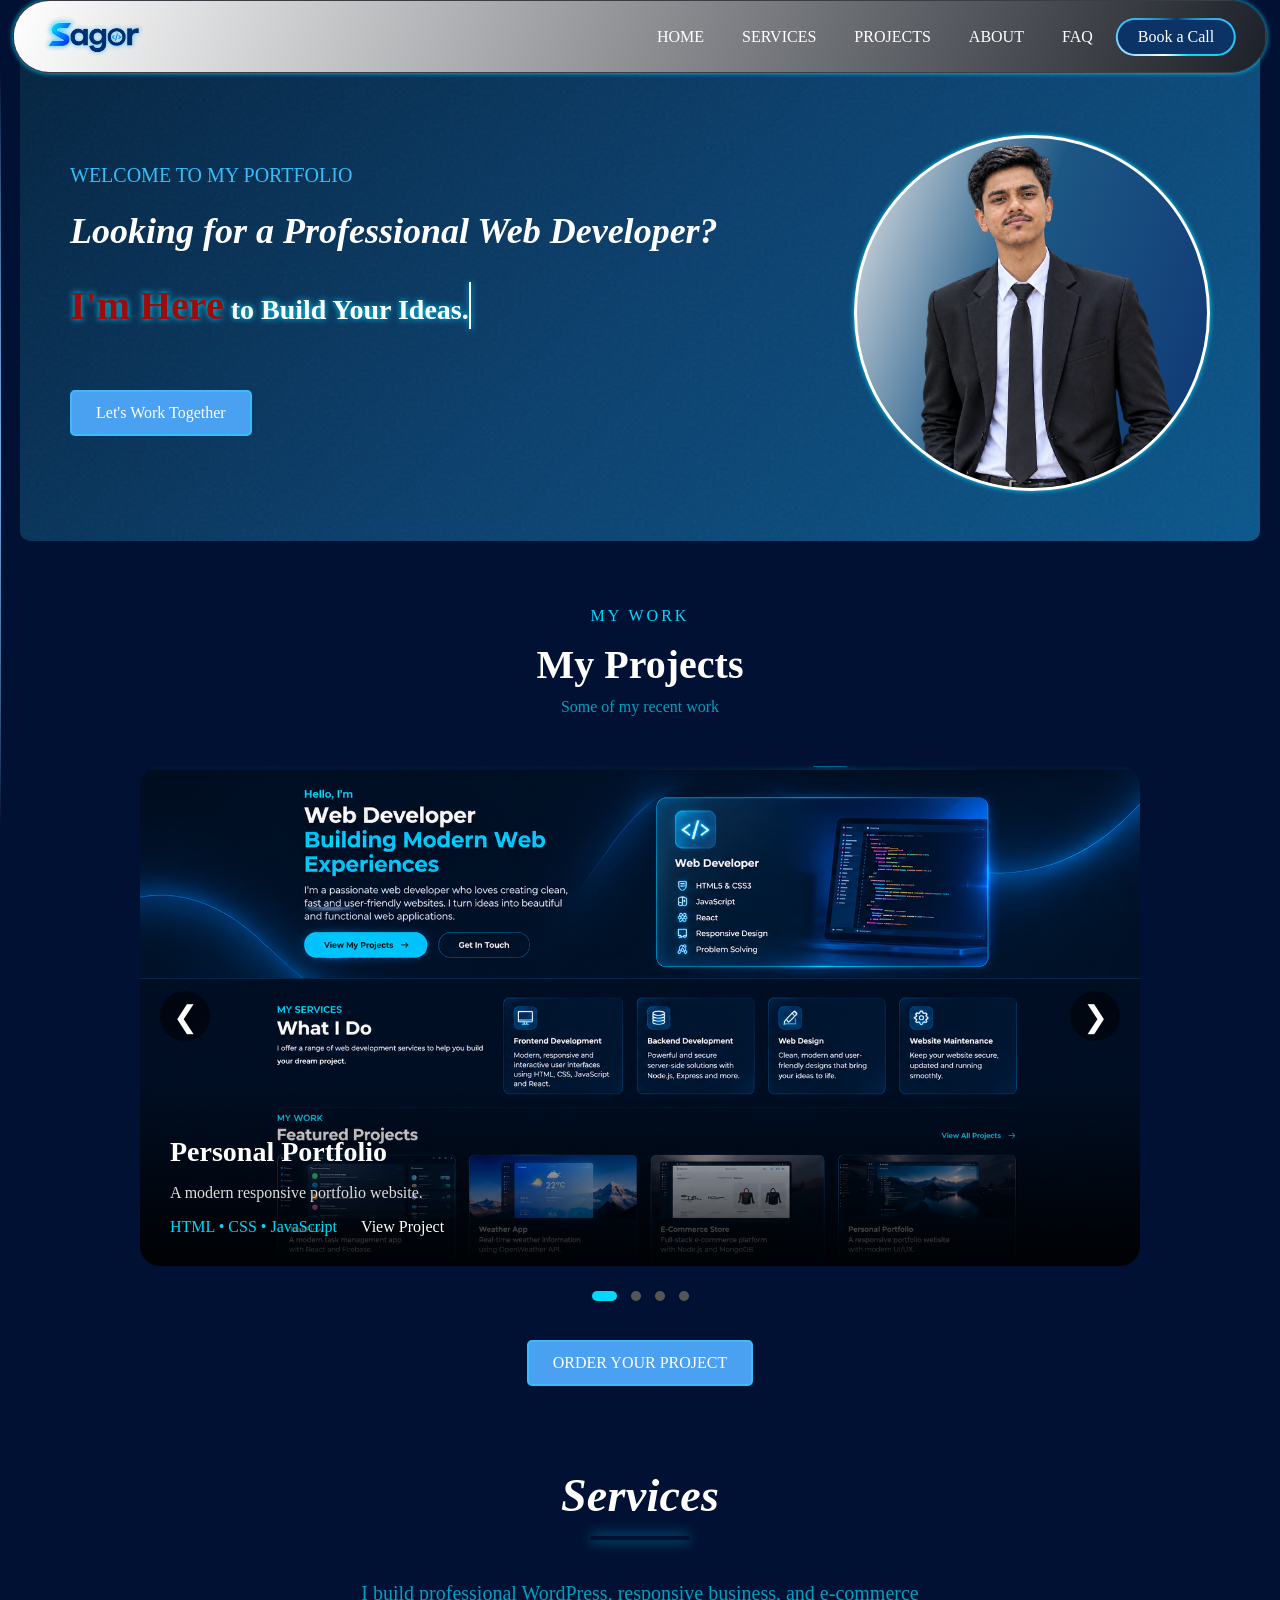
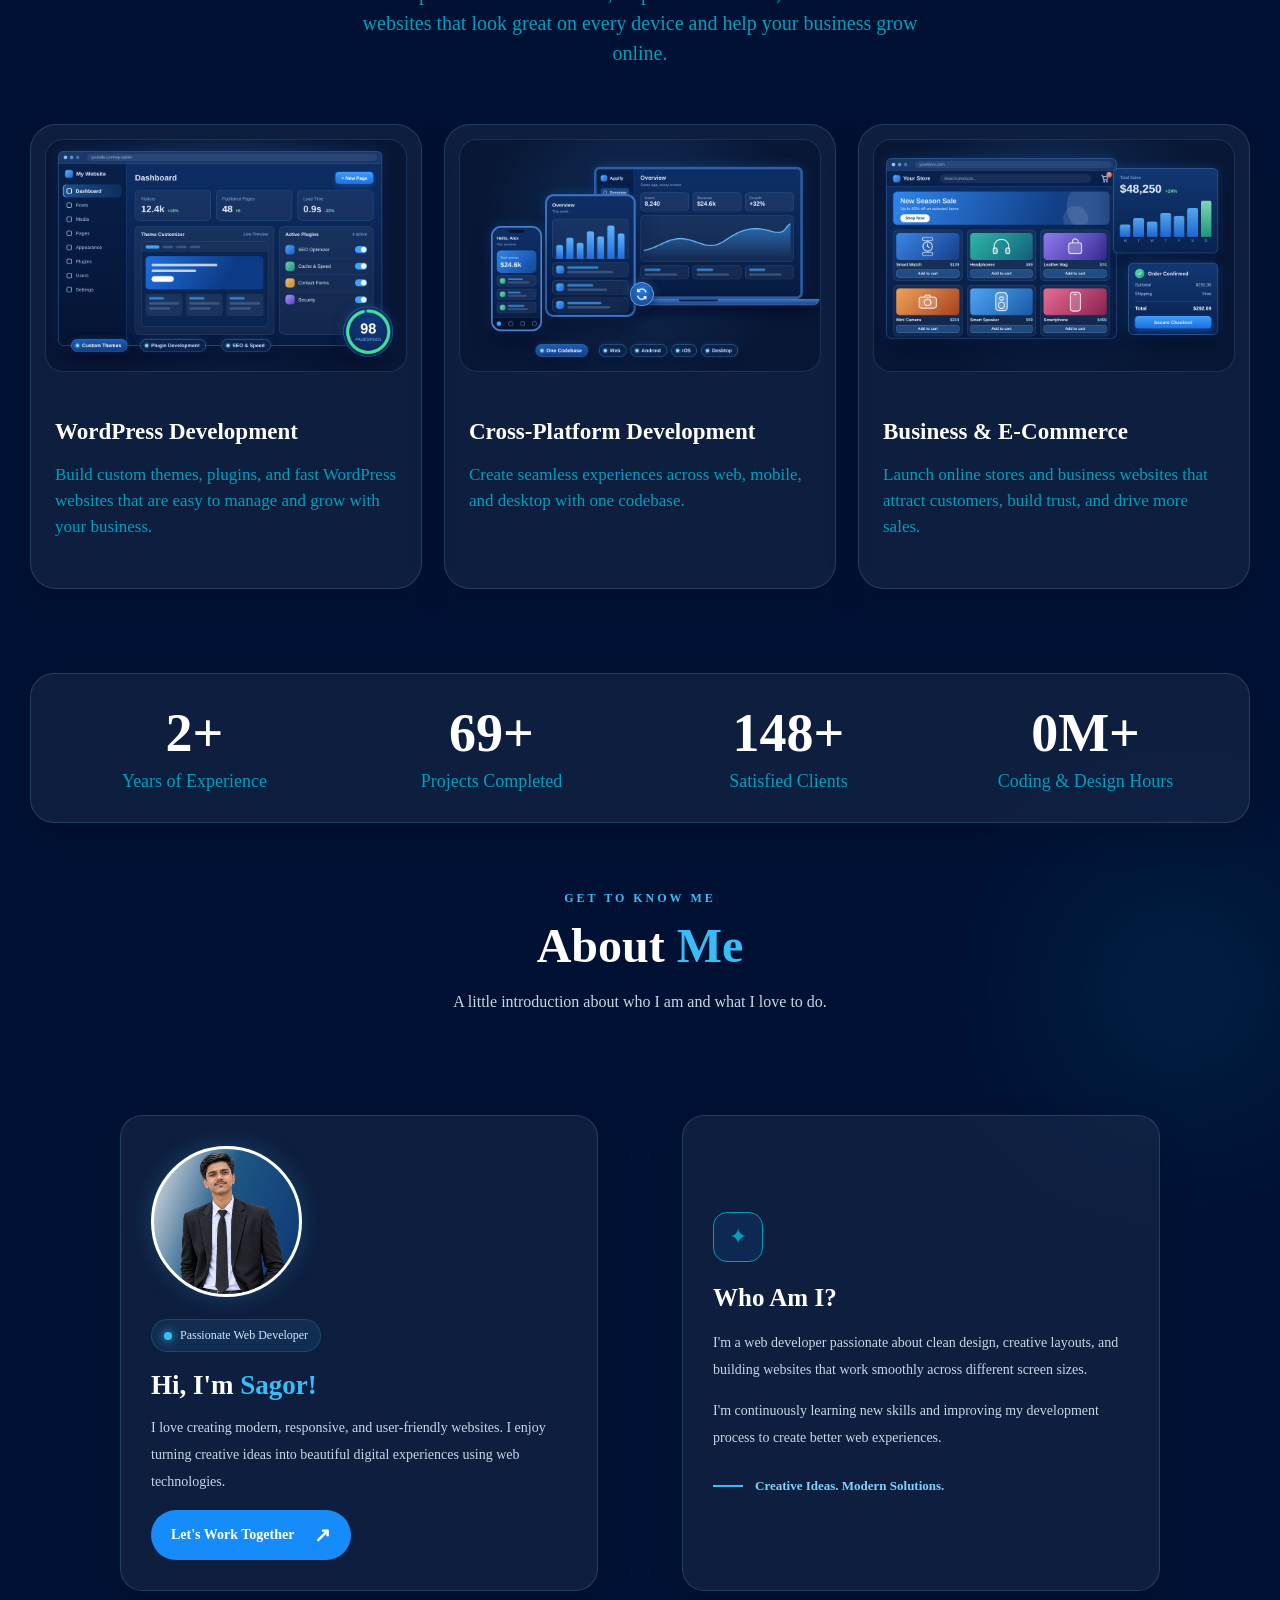
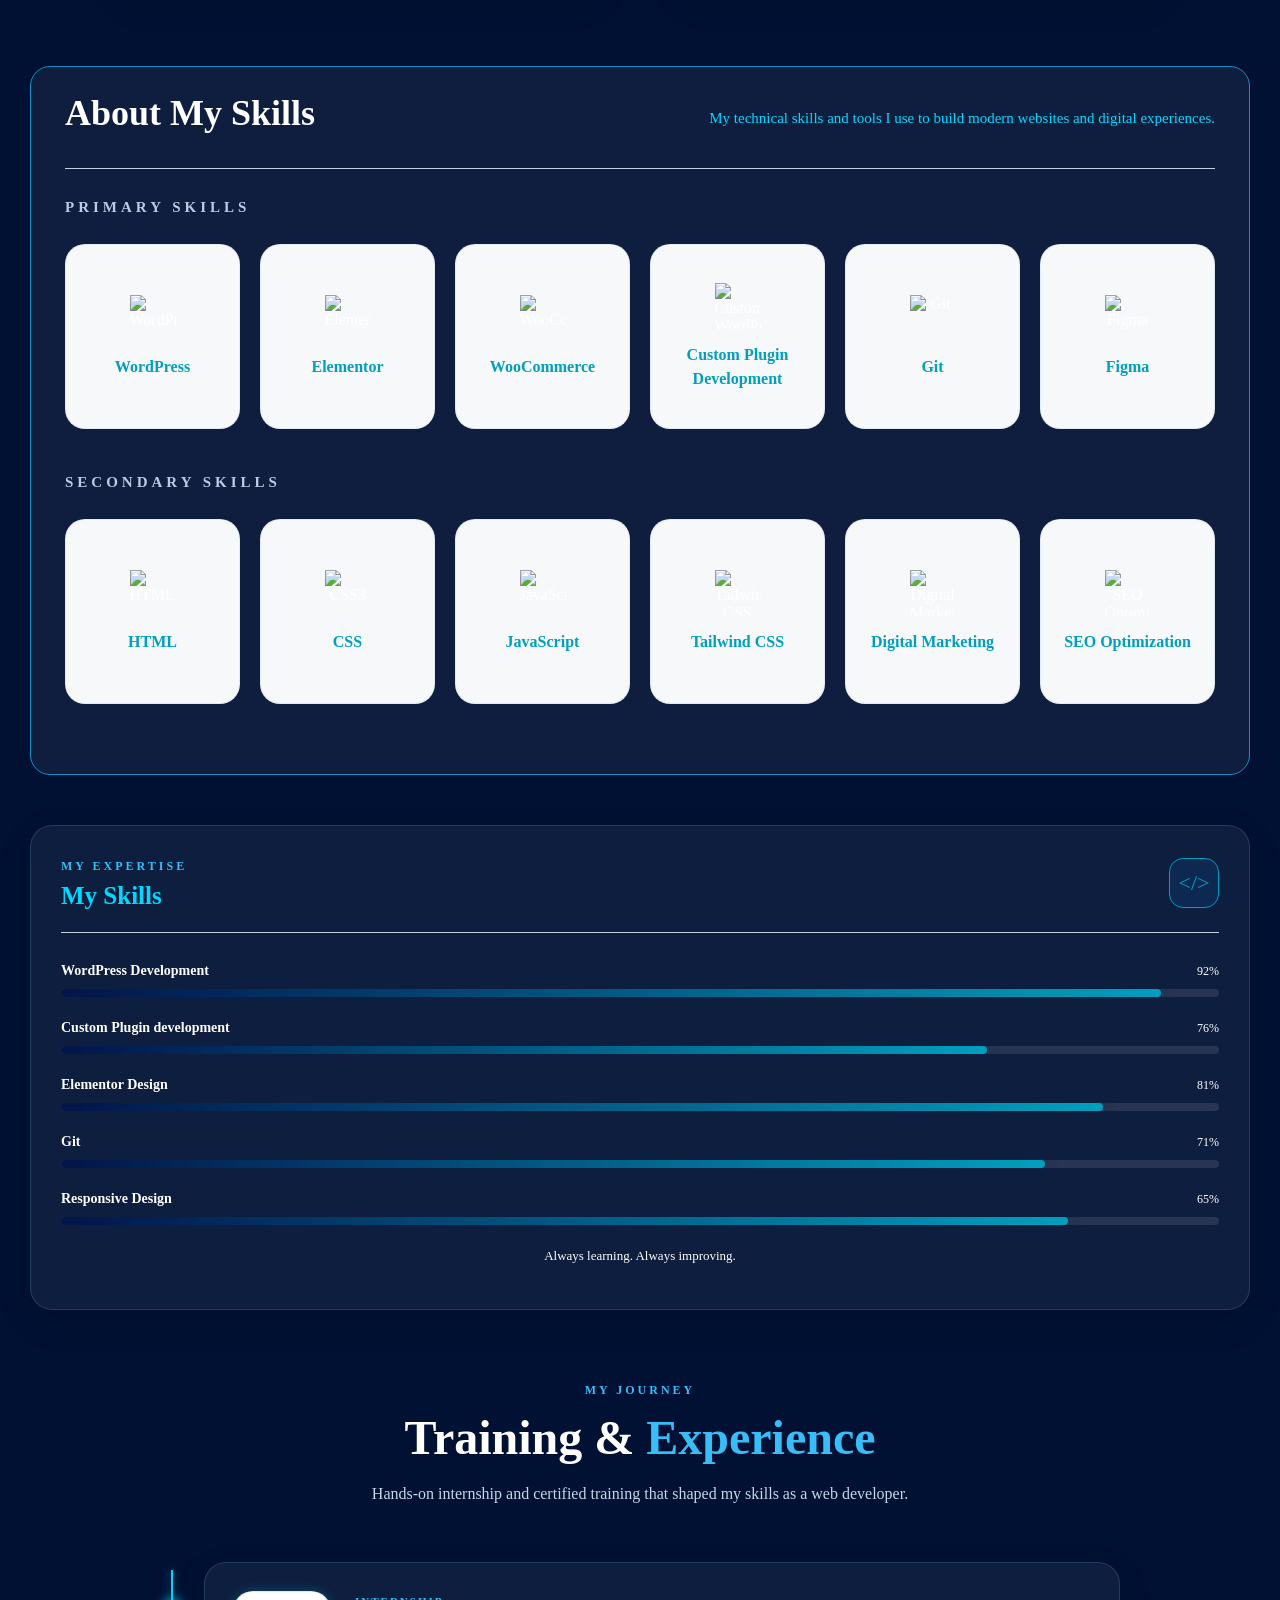
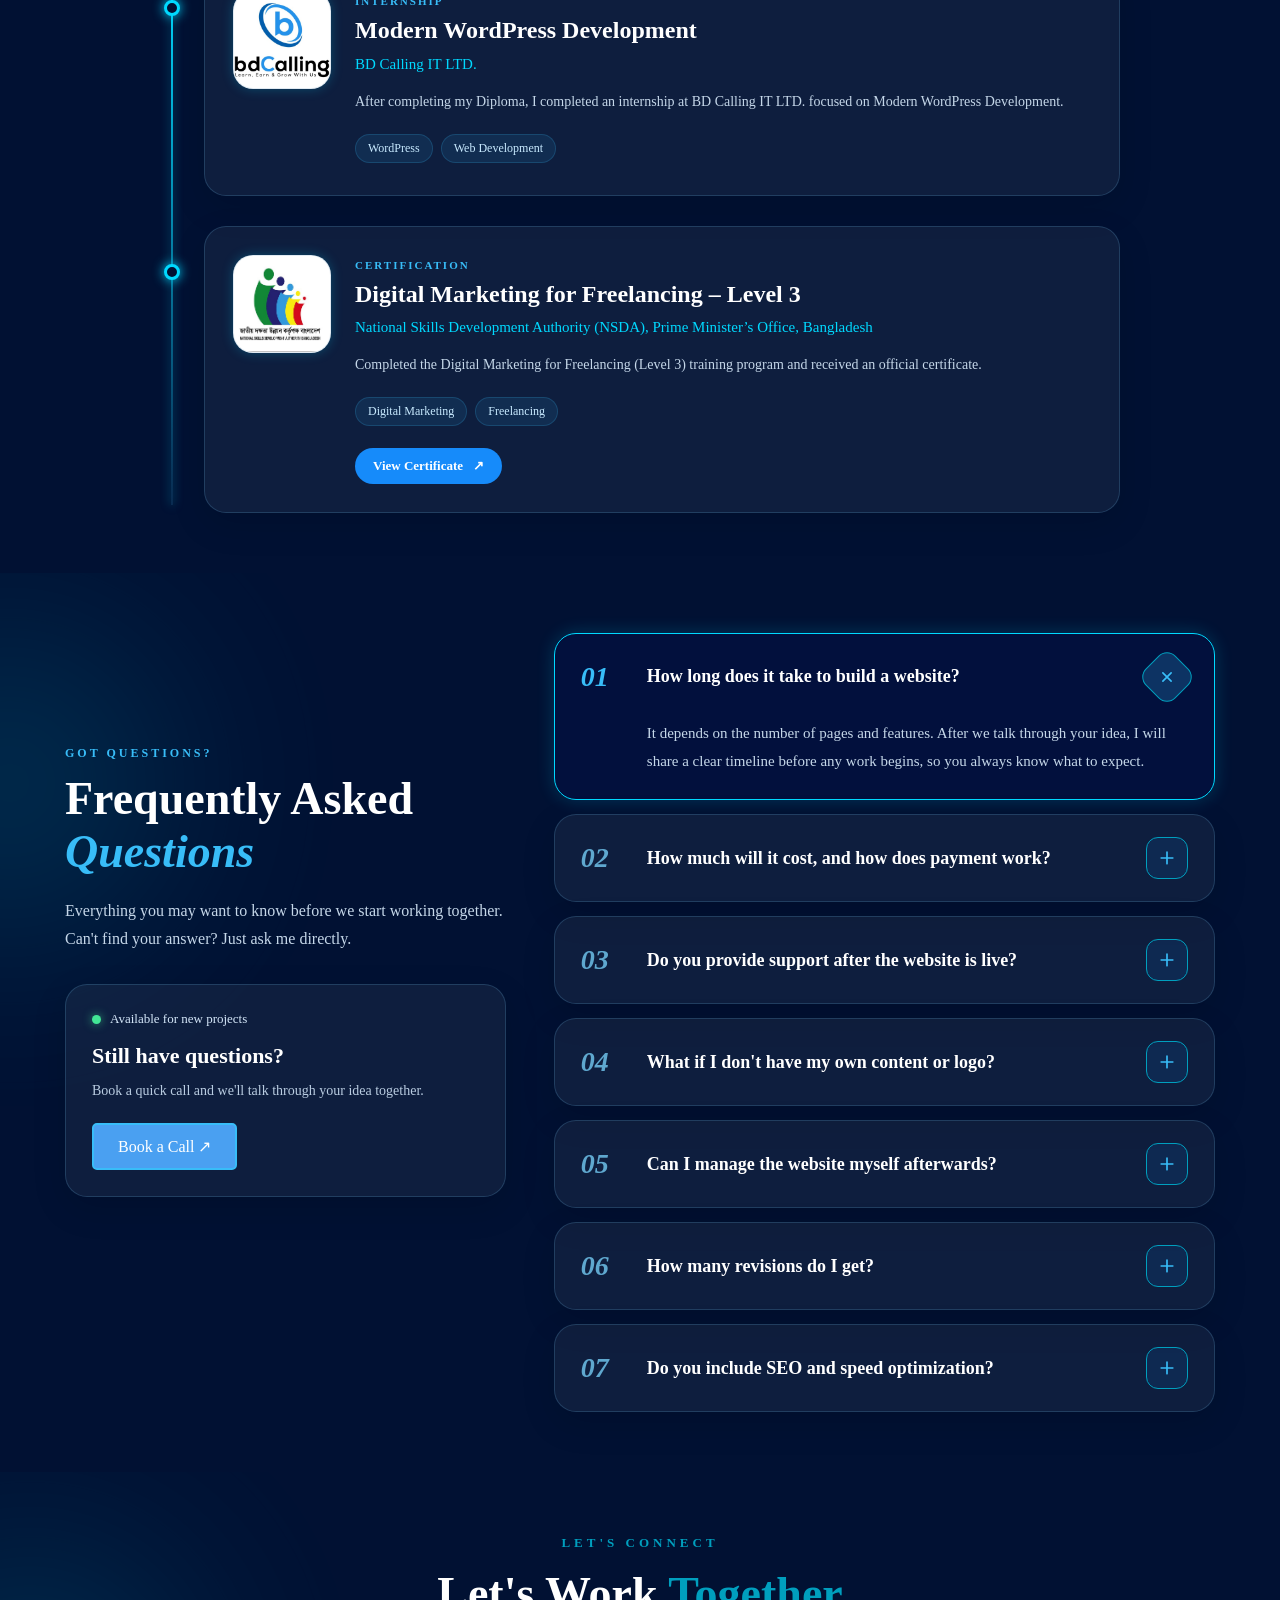
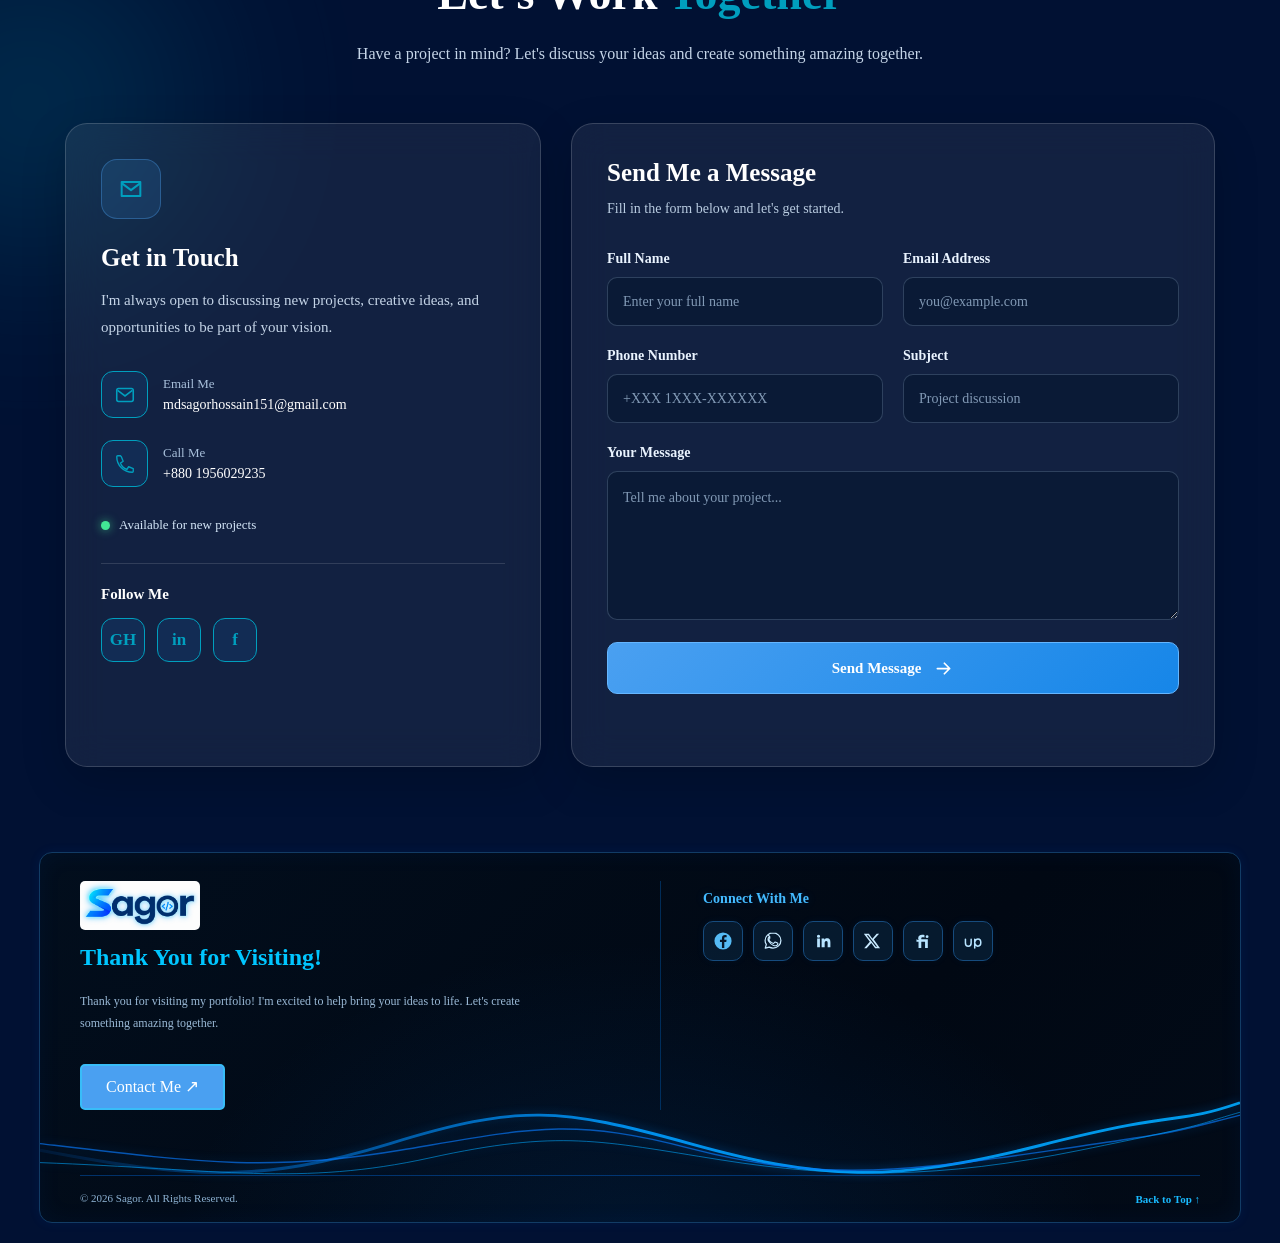
==== commit 89d95de6: "index.html" ====
--- a/index.html
+++ b/index.html
@@ -908,32 +908,32 @@
 
                 <a href="https://www.facebook.com/mdsagor151" class="footer-social"
                    aria-label="Facebook">
-                    <img src="social-icons/facebook.svg" alt="">
+                    <img src="facebook.svg" alt="">
                 </a>
 
                 <a href="+8801956029235" class="footer-social"
                    aria-label="WhatsApp">
-                    <img src="social-icons/whatsapp.svg" alt="What's App">
+                    <img src="whatsapp.svg" alt="What's App">
                 </a>
 
                 <a href="https://www.linkedin.com/in/md-sagor-hossain-77593521a/" class="footer-social"
                    aria-label="LinkedIn">
-                    <img src="social-icons/linkedin.svg" alt="LinkedIn">
+                    <img src="linkedin.svg" alt="LinkedIn">
                 </a>
 
                 <a href="https://x.com/MDSagor47314113" class="footer-social"
                    aria-label="X">
-                    <img src="social-icons/x.svg" alt="X">
+                    <img src="x.svg" alt="X">
                 </a>
 
                 <a href="https://www.fiverr.com/sellers/mdsagorhossa926/" class="footer-social"
                    aria-label="Fiverr">
-                    <img src="social-icons/fiverr.svg" alt="Fiverr">
+                    <img src="fiverr.svg" alt="Fiverr">
                 </a>
 
                 <a href="https://www.upwork.com/freelancers/~01006437bce5cba3eb" class="footer-social"
                    aria-label="Upwork">
-                    <img src="social-icons/upwork.svg" alt="Upwork">
+                    <img src="upwork.svg" alt="Upwork">
                 </a>
 
             </div>
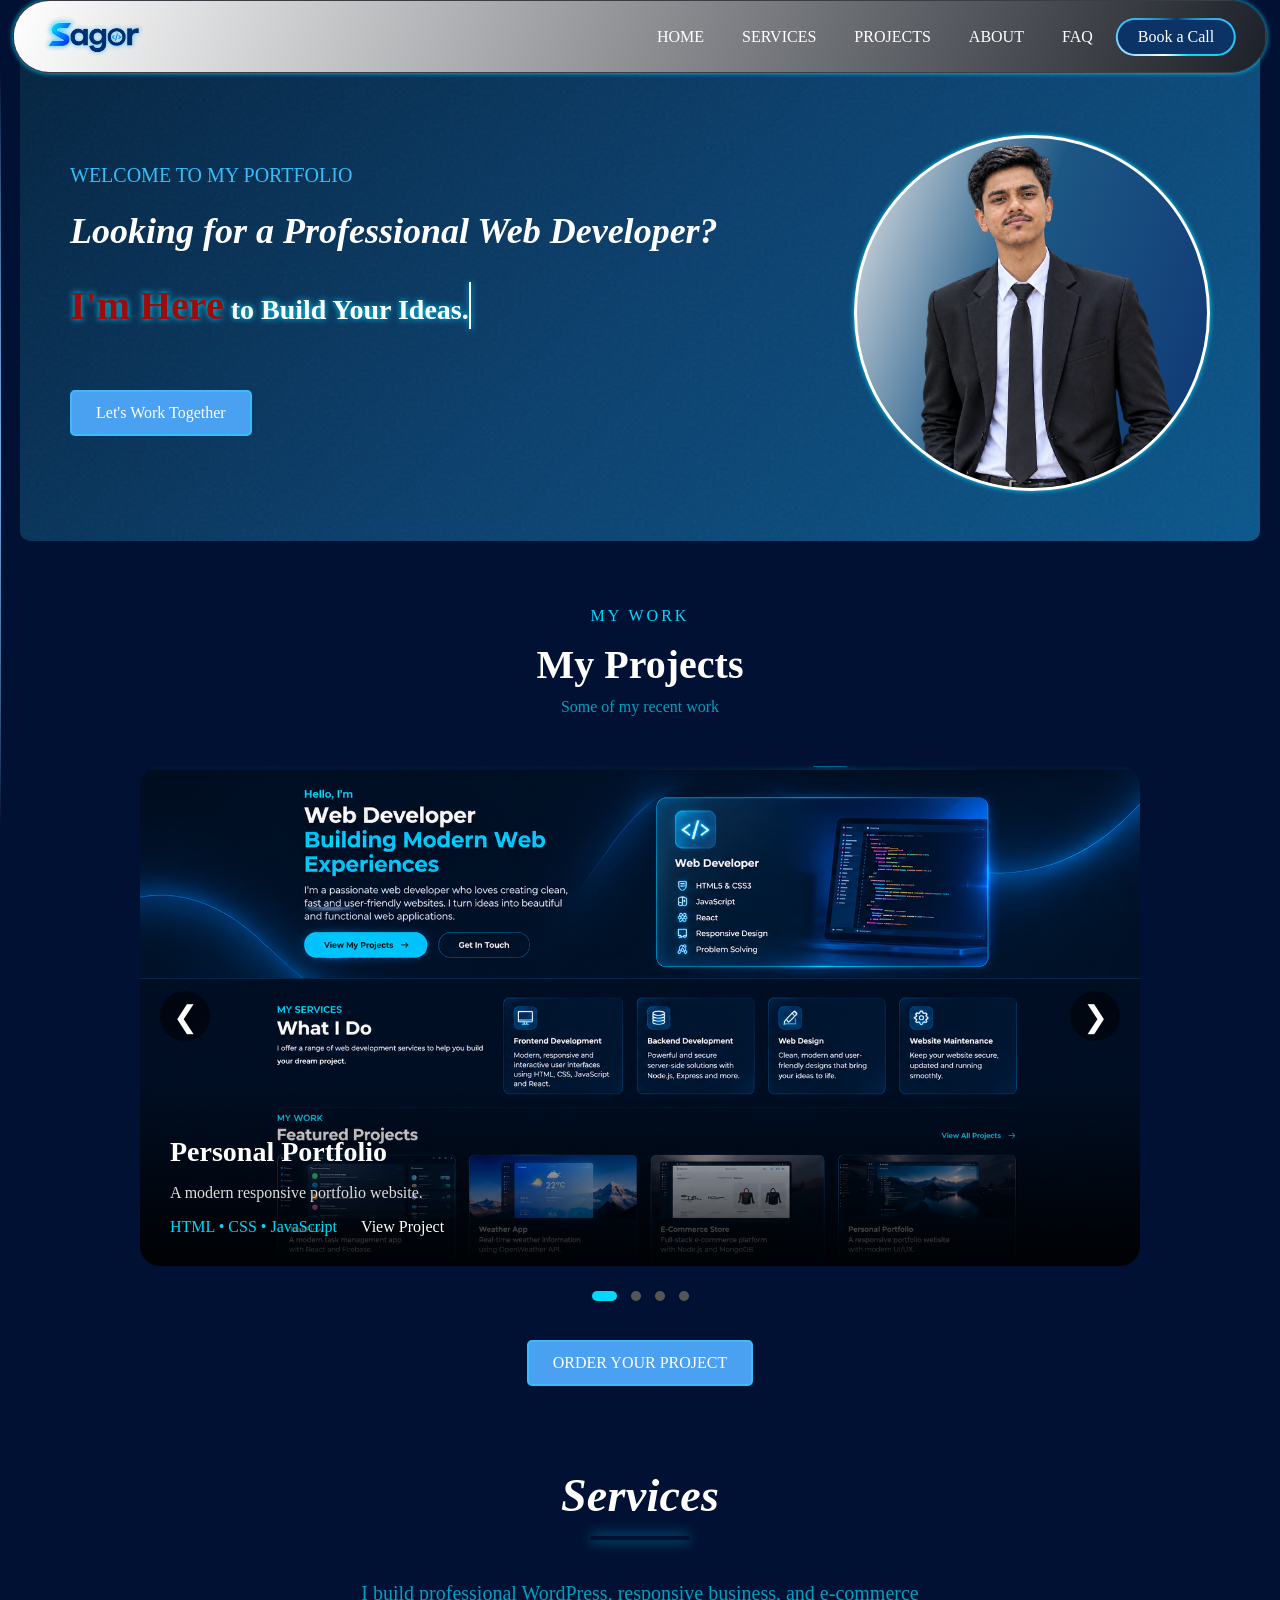
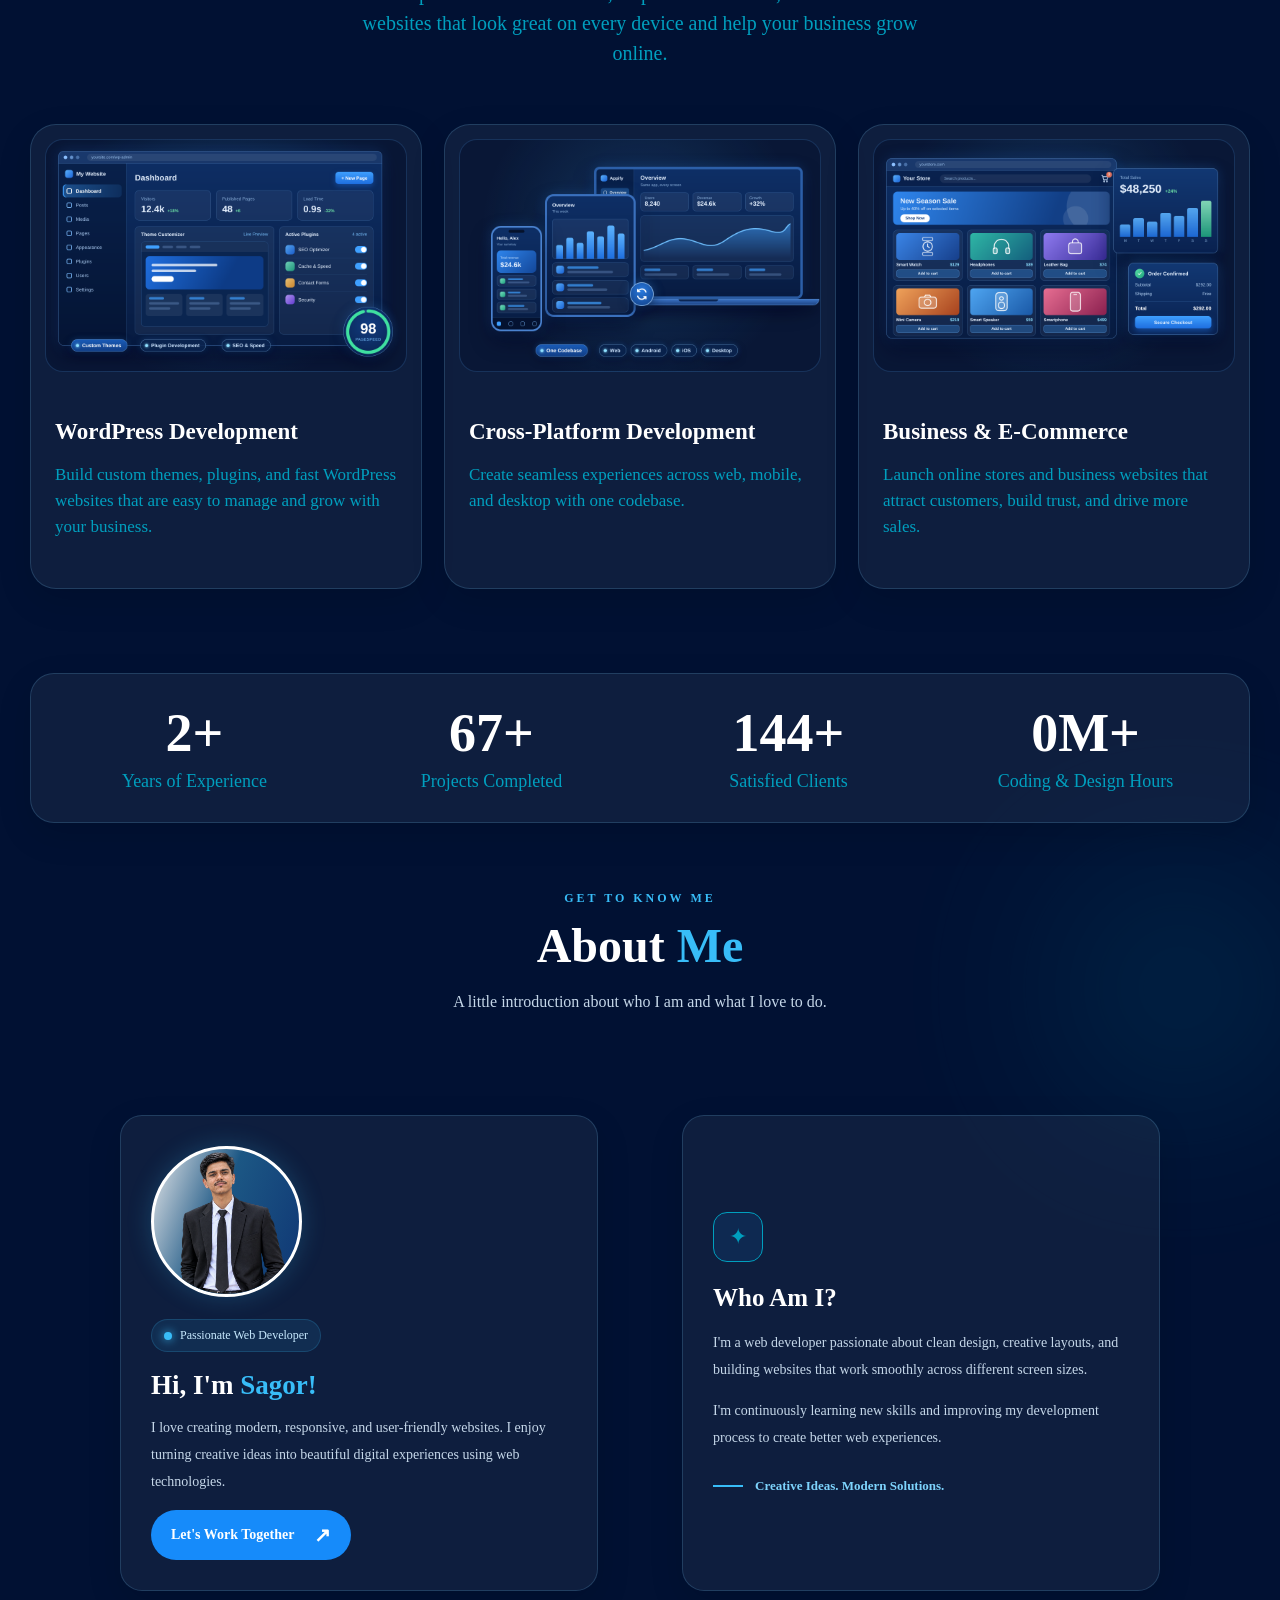
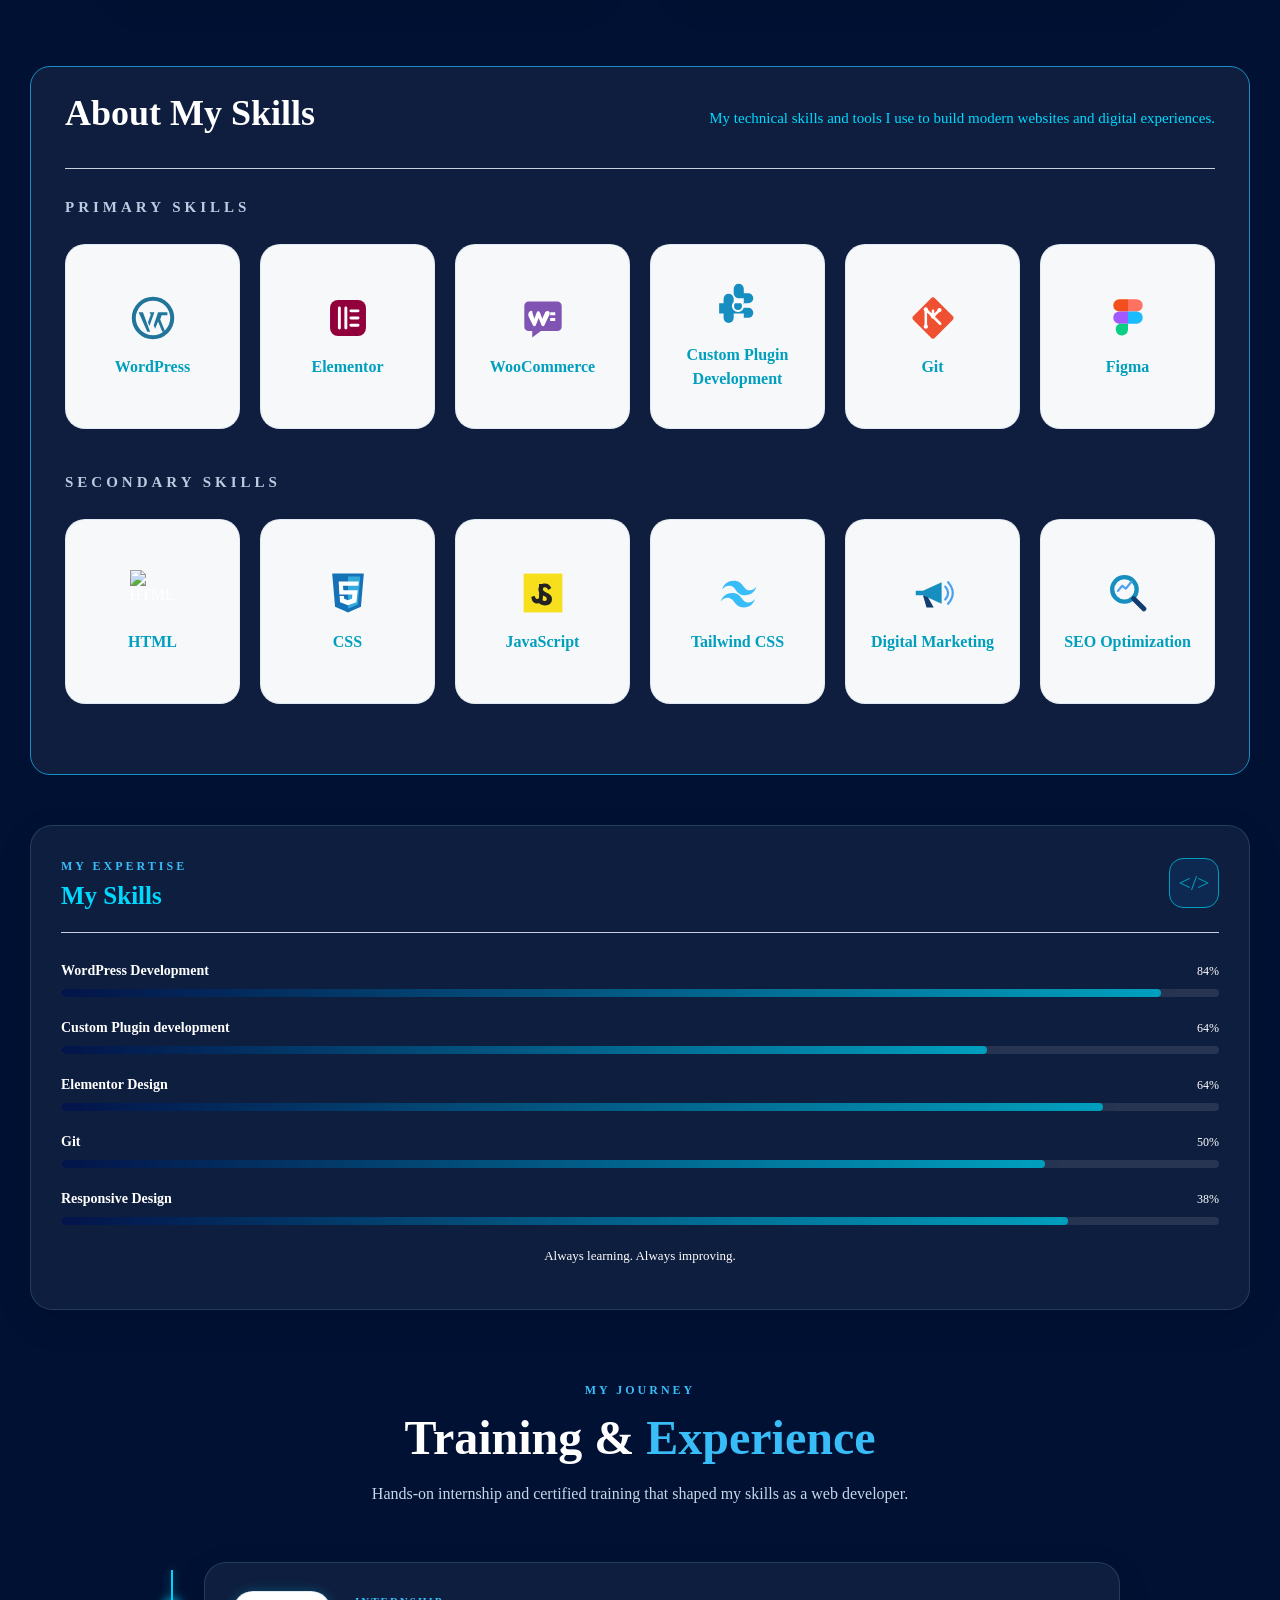
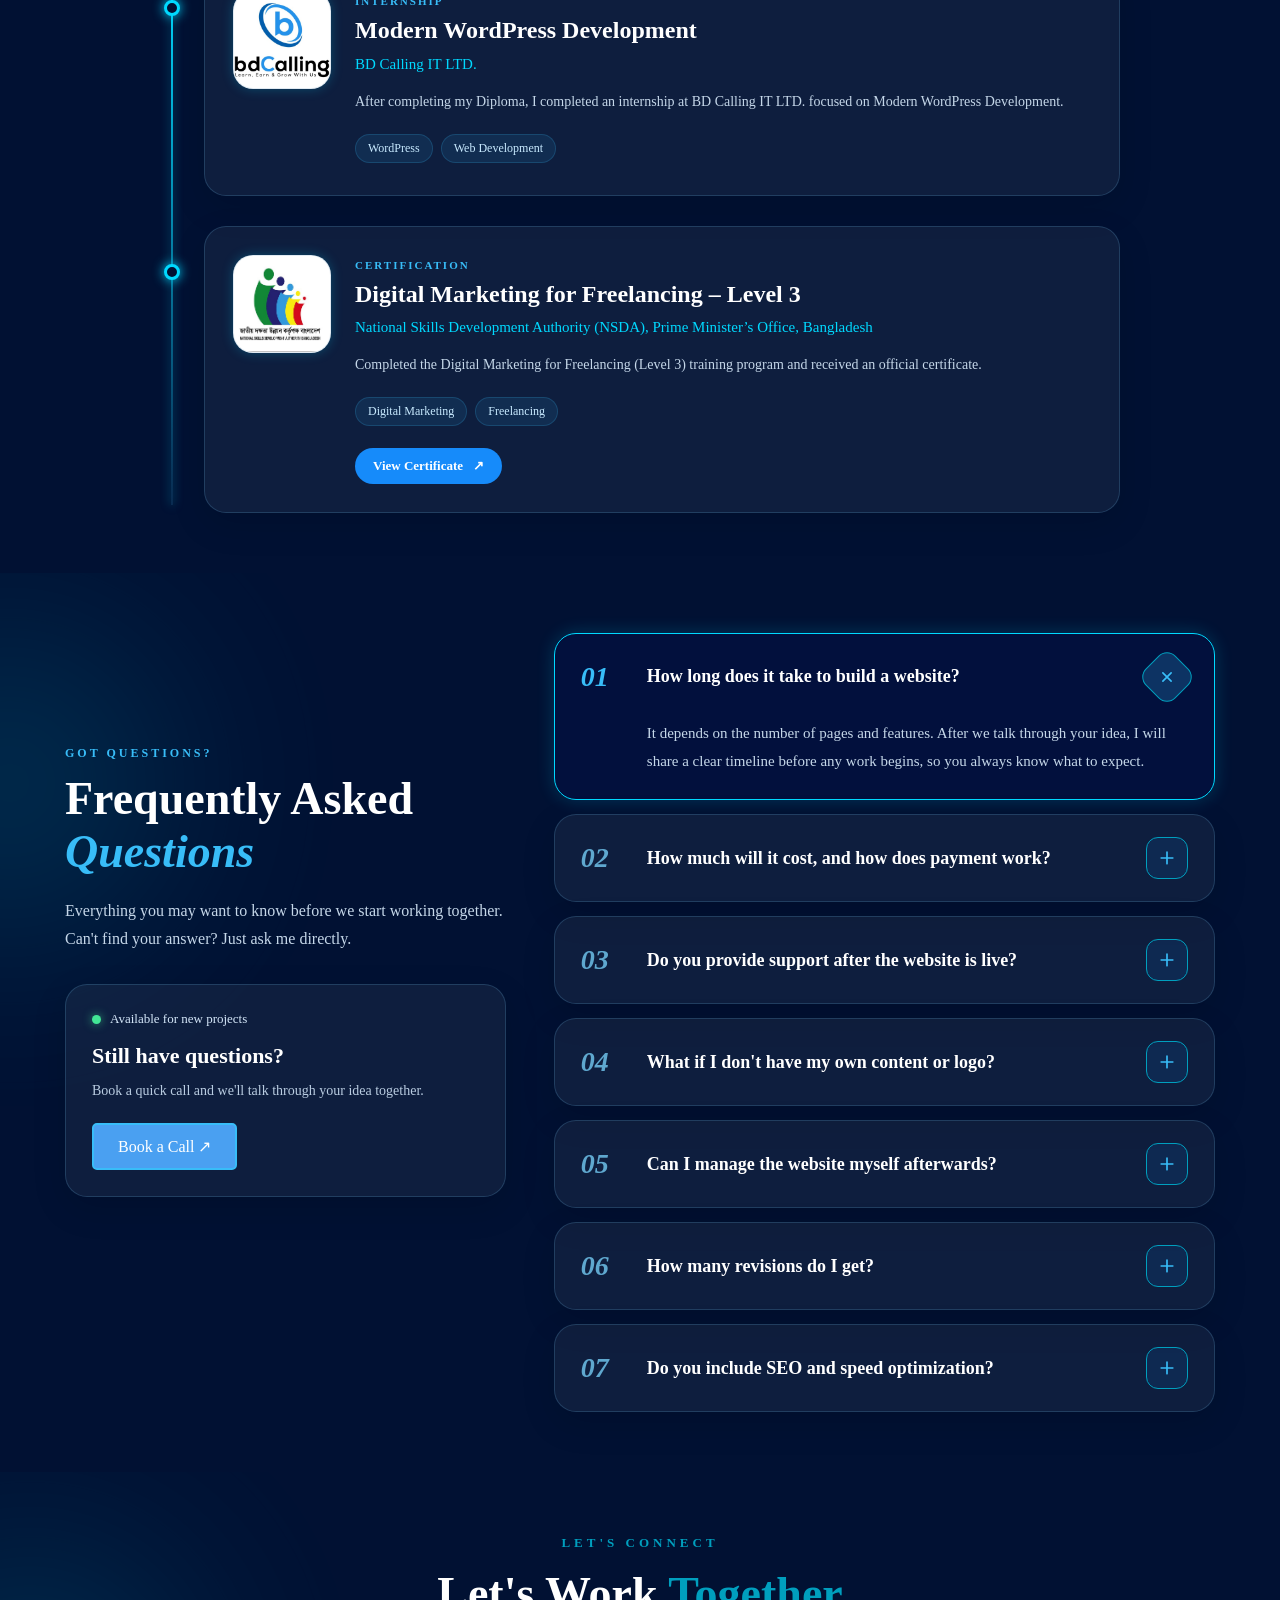
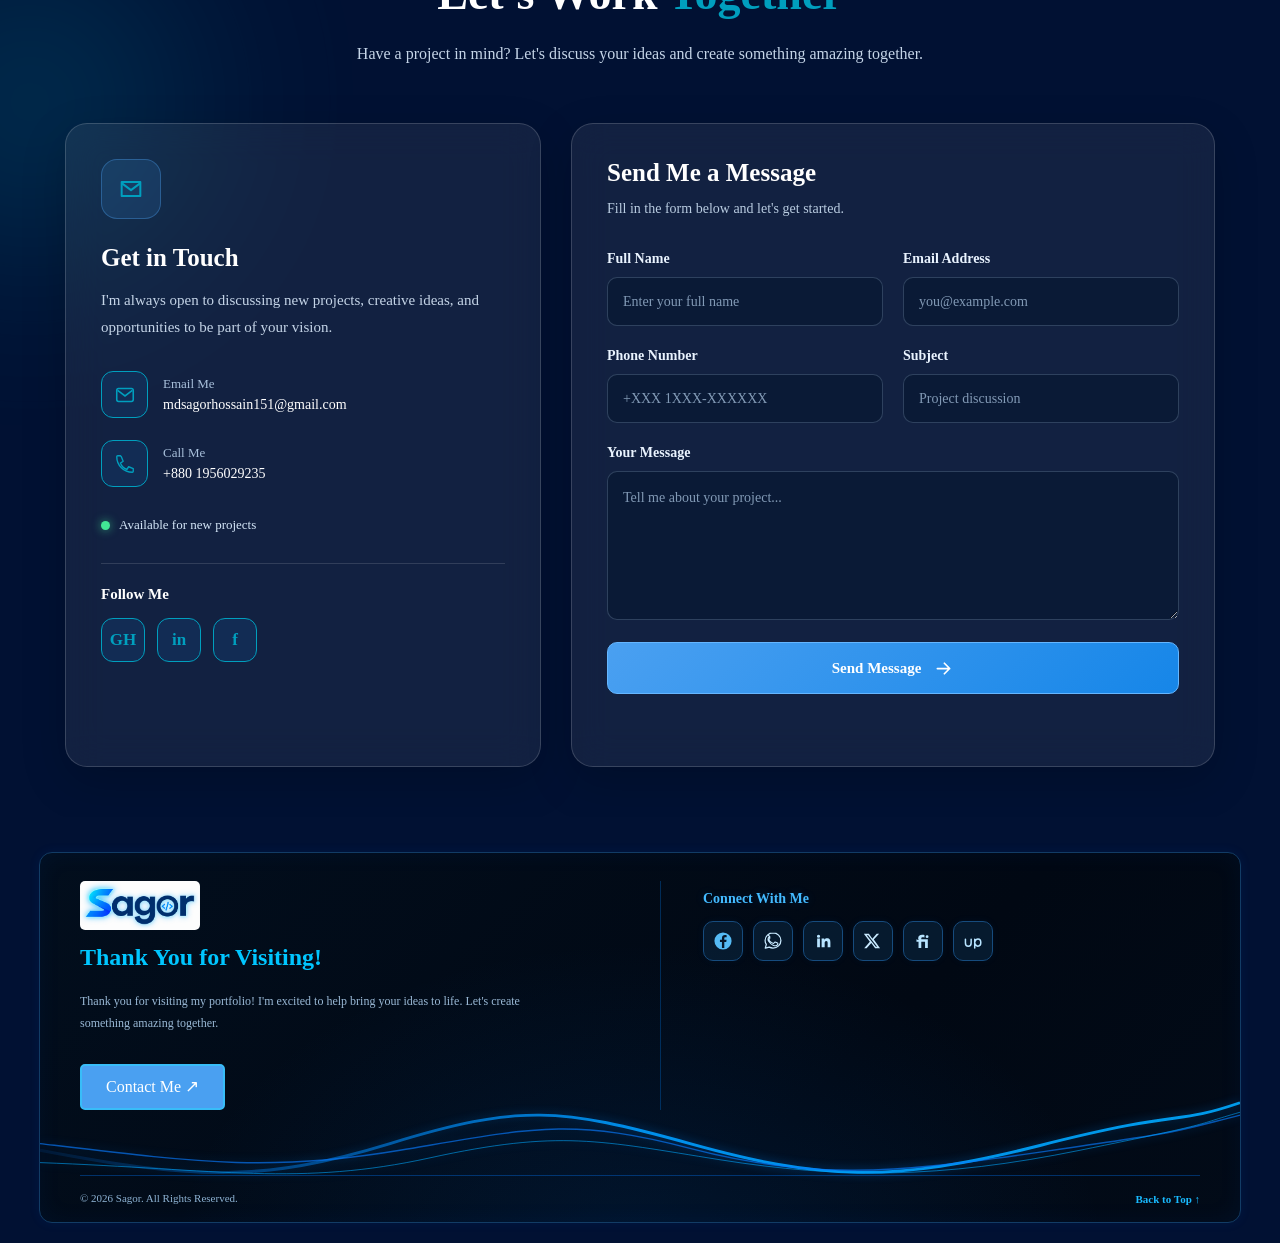
==== commit d5bd93ea: "index.html" ====
--- a/index.html
+++ b/index.html
@@ -285,38 +285,38 @@
             <div class="skills-grid">
 
                 <div class="skill-card reveal" style="transition-delay: .2;">
-                    <img src="icons/icons/wordpress.svg"
+                    <img src="wordpress.svg"
                          alt="WordPress" class="skill-icon">
                     <h4>WordPress</h4>
                 </div>
 
                 <div class="skill-card">
-                    <img src="icons/icons/elementor.svg"
+                    <img src="elementor.svg"
                          alt="Elementor" class="skill-icon">
                     <h4>Elementor</h4>
                 </div>
 
                 <div class="skill-card">
-                    <img src="icons/icons/woocommerce.svg"
+                    <img src="woocommerce.svg"
                          alt="WooCommerce" class="skill-icon">
                     <h4>WooCommerce</h4>
                 </div>
 
                 <div class="skill-card">
-                    <img src="icons/icons/custom-plugin.svg"
+                    <img src="custom-plugin.svg"
                          alt="Custom WordPress Plugin Development"
                          class="skill-icon">
                     <h4>Custom Plugin Development</h4>
                 </div>
 
                 <div class="skill-card">
-                    <img src="icons/icons/git.svg"
+                    <img src="git.svg"
                          alt="Git" class="skill-icon">
                     <h4>Git</h4>
                 </div>
 
                 <div class="skill-card">
-                    <img src="icons/icons/figma.svg"
+                    <img src="figma.svg"
                          alt="Figma" class="skill-icon">
                     <h4>Figma</h4>
                 </div>
@@ -339,31 +339,31 @@
                 </div>
 
                 <div class="skill-card">
-                    <img src="icons/icons/css3.svg"
+                    <img src="css3.svg"
                          alt="CSS3" class="skill-icon">
                     <h4>CSS</h4>
                 </div>
 
                 <div class="skill-card">
-                    <img src="icons/icons/javascript.svg"
+                    <img src="javascript.svg"
                          alt="JavaScript" class="skill-icon">
                     <h4>JavaScript</h4>
                 </div>
 
                 <div class="skill-card">
-                    <img src="icons/icons/tailwind-css.svg"
+                    <img src="tailwind-css.svg"
                          alt="Tailwind CSS" class="skill-icon">
                     <h4>Tailwind CSS</h4>
                 </div>
 
                 <div class="skill-card">
-                    <img src="icons/icons/digital-marketing.svg"
+                    <img src="digital-marketing.svg"
                          alt="Digital Marketing" class="skill-icon">
                     <h4>Digital Marketing</h4>
                 </div>
 
                 <div class="skill-card">
-                    <img src="icons/icons/seo-optimization.svg"
+                    <img src="seo-optimization.svg"
                          alt="SEO Optimization" class="skill-icon">
                     <h4>SEO Optimization</h4>
                 </div>
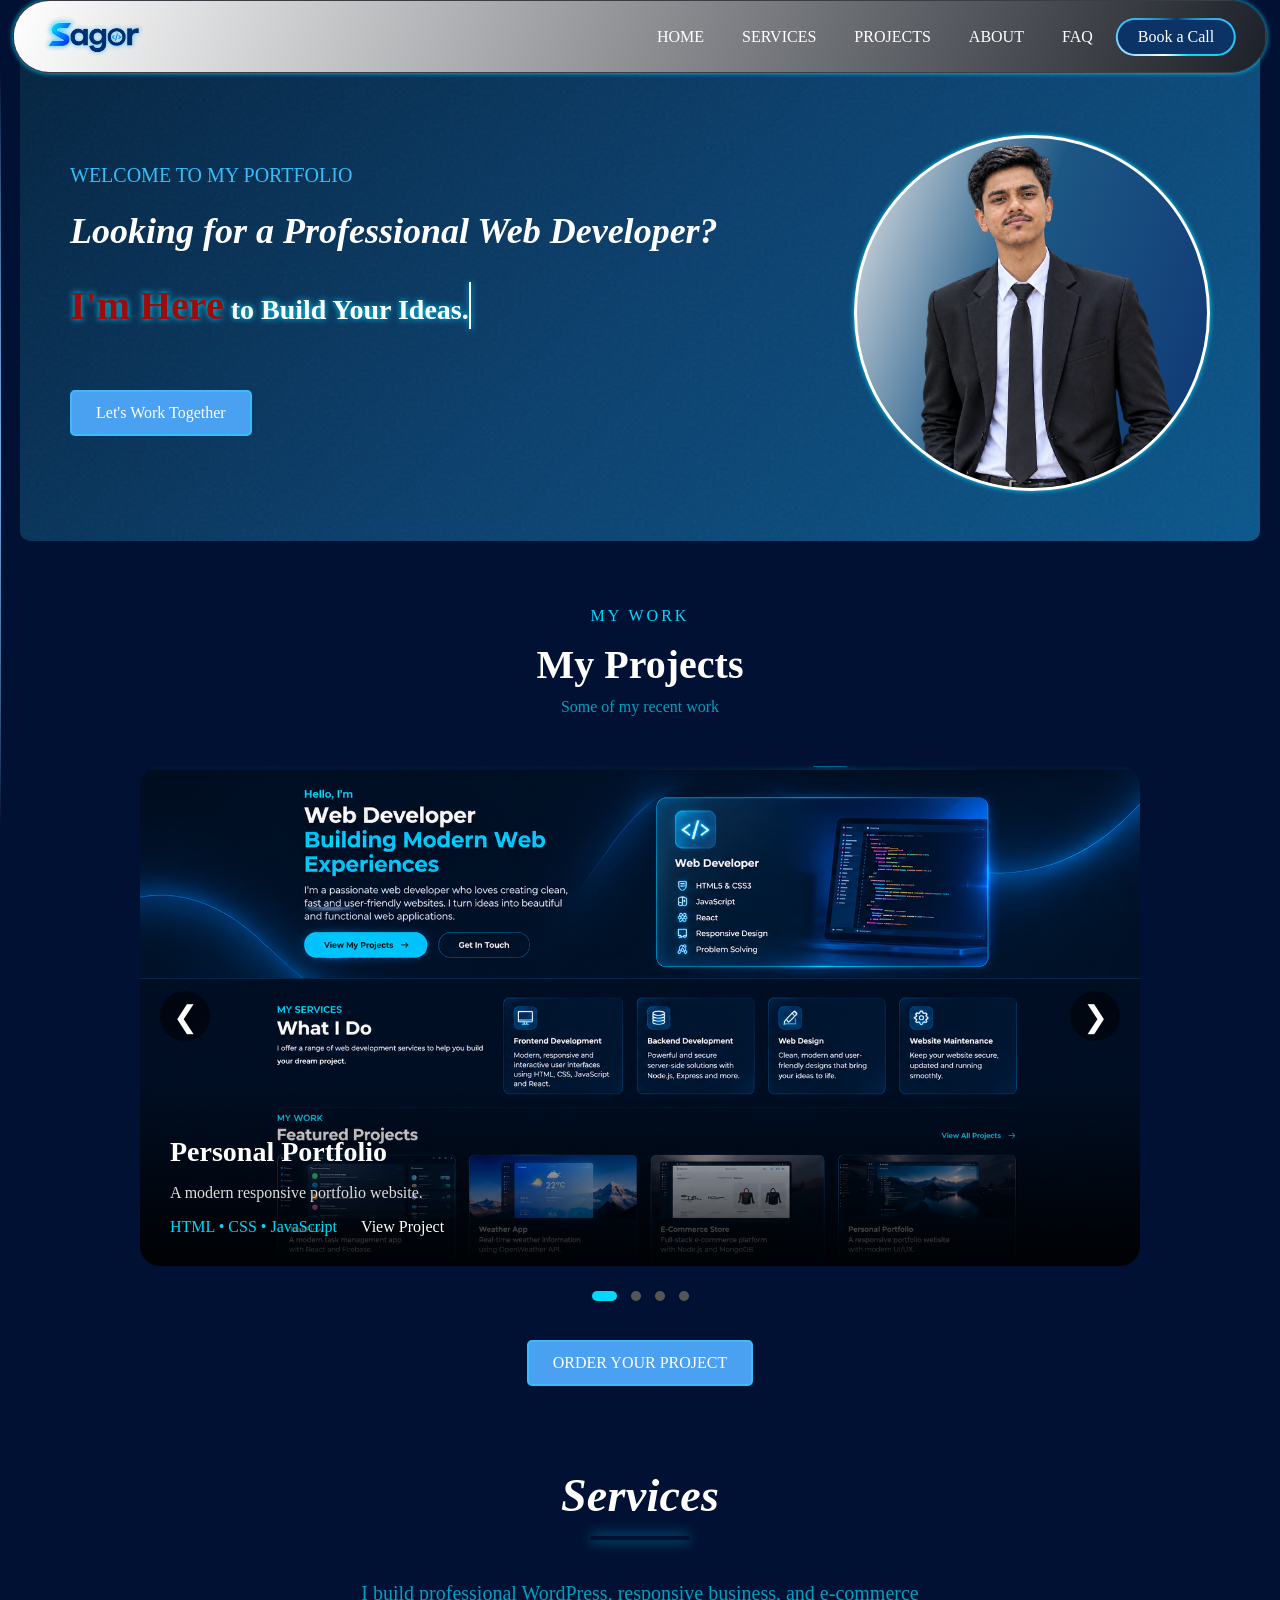
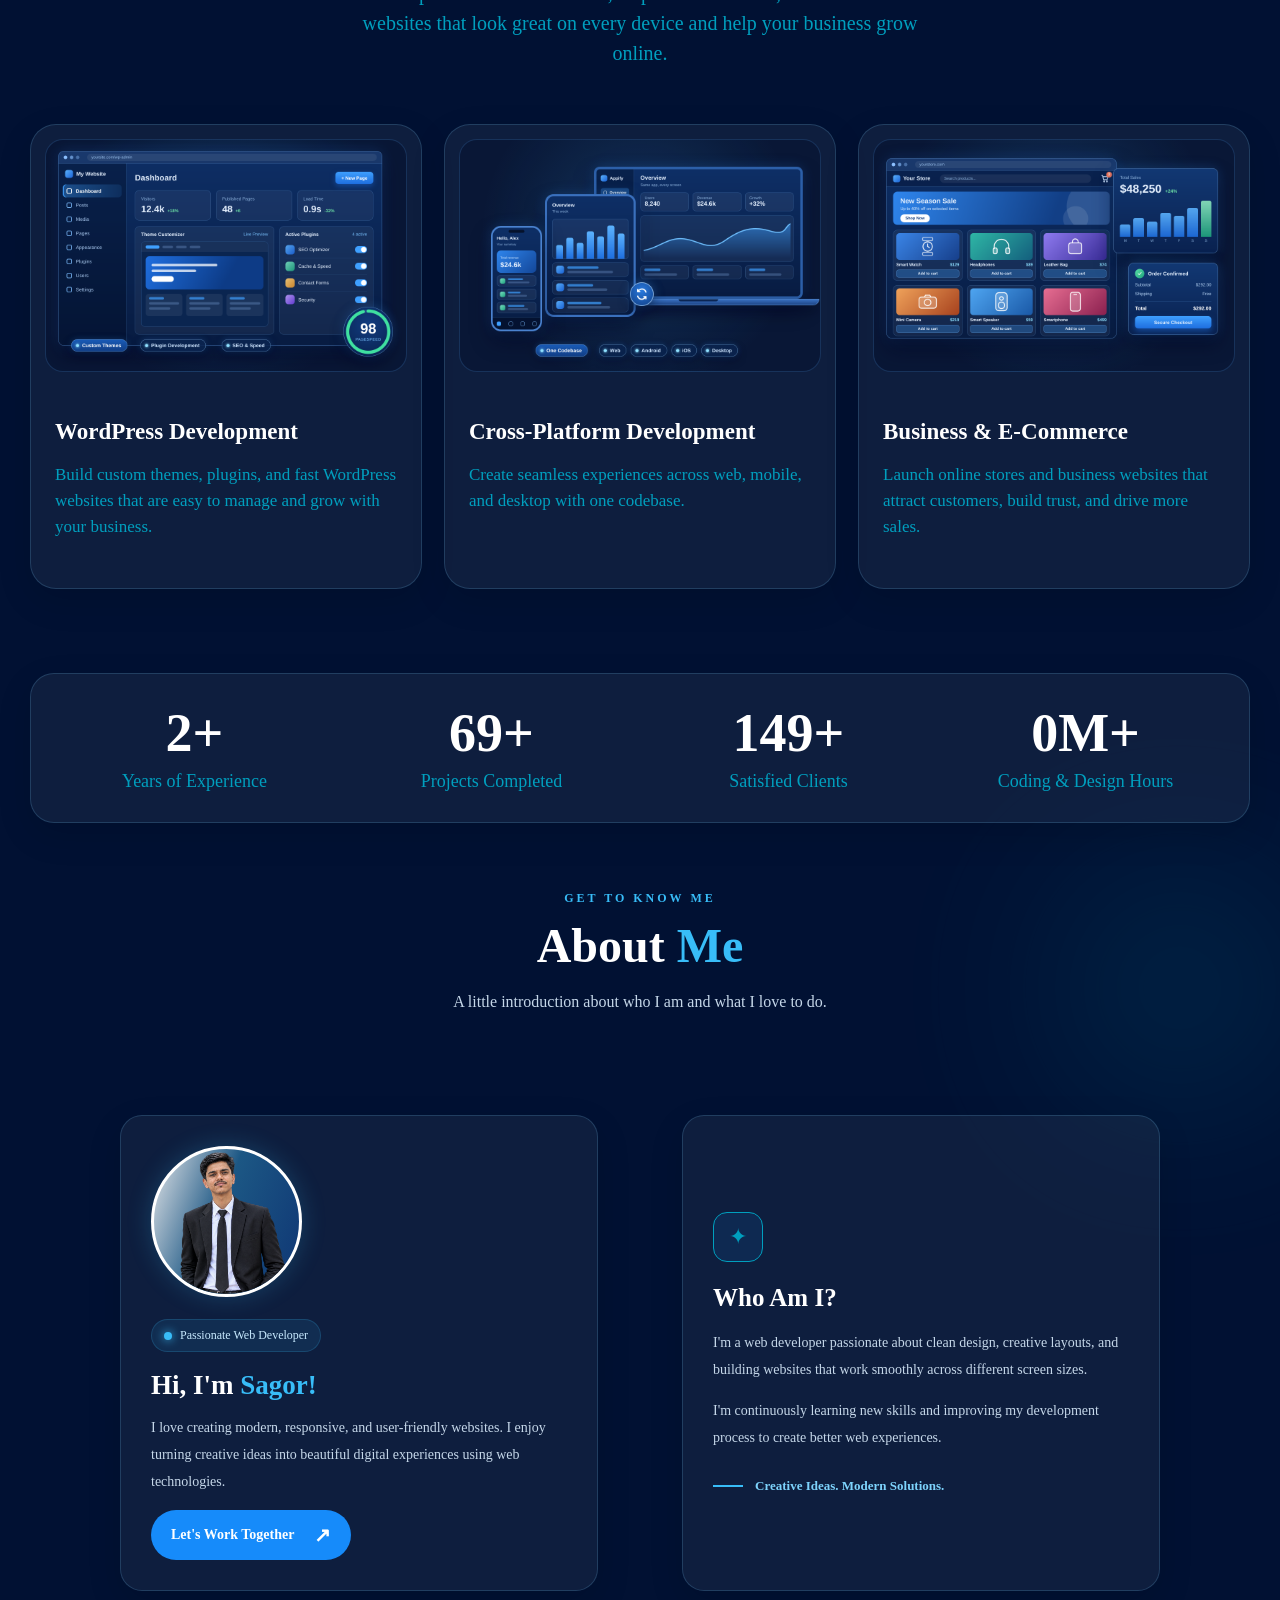
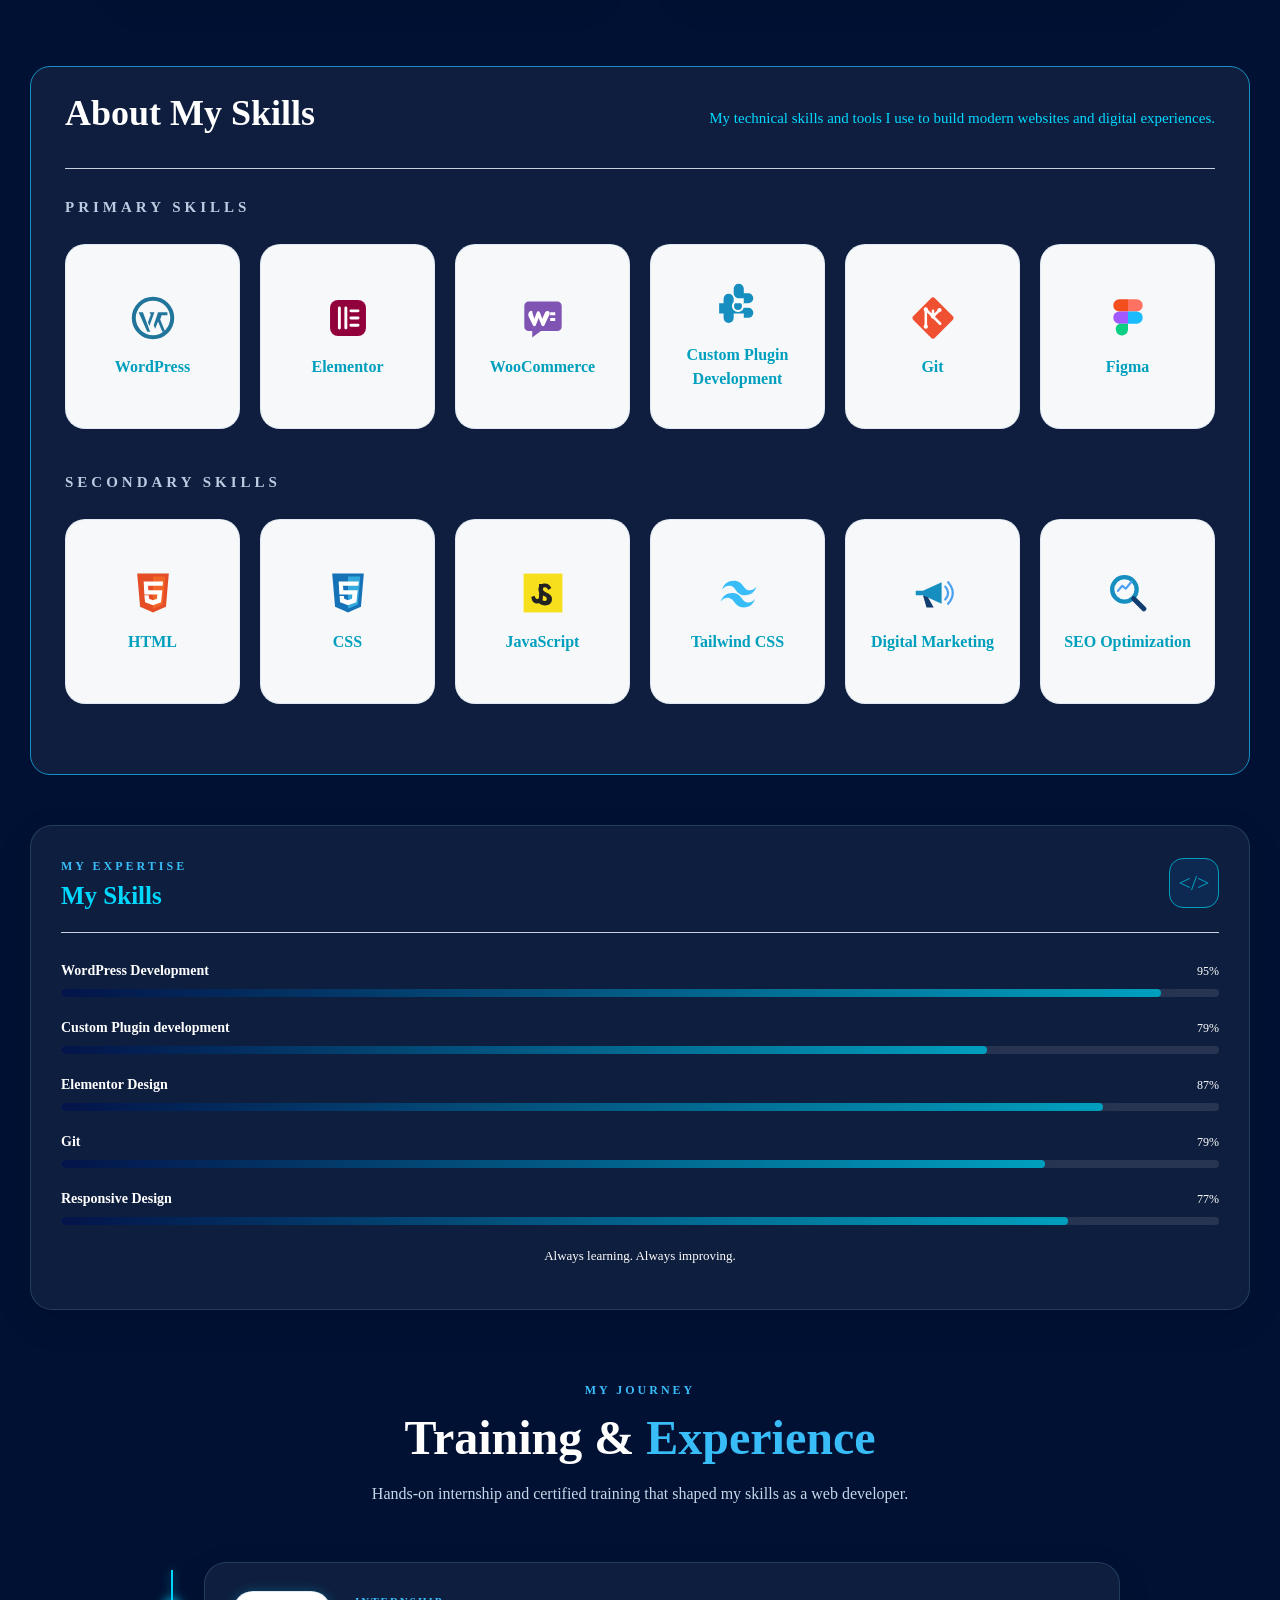
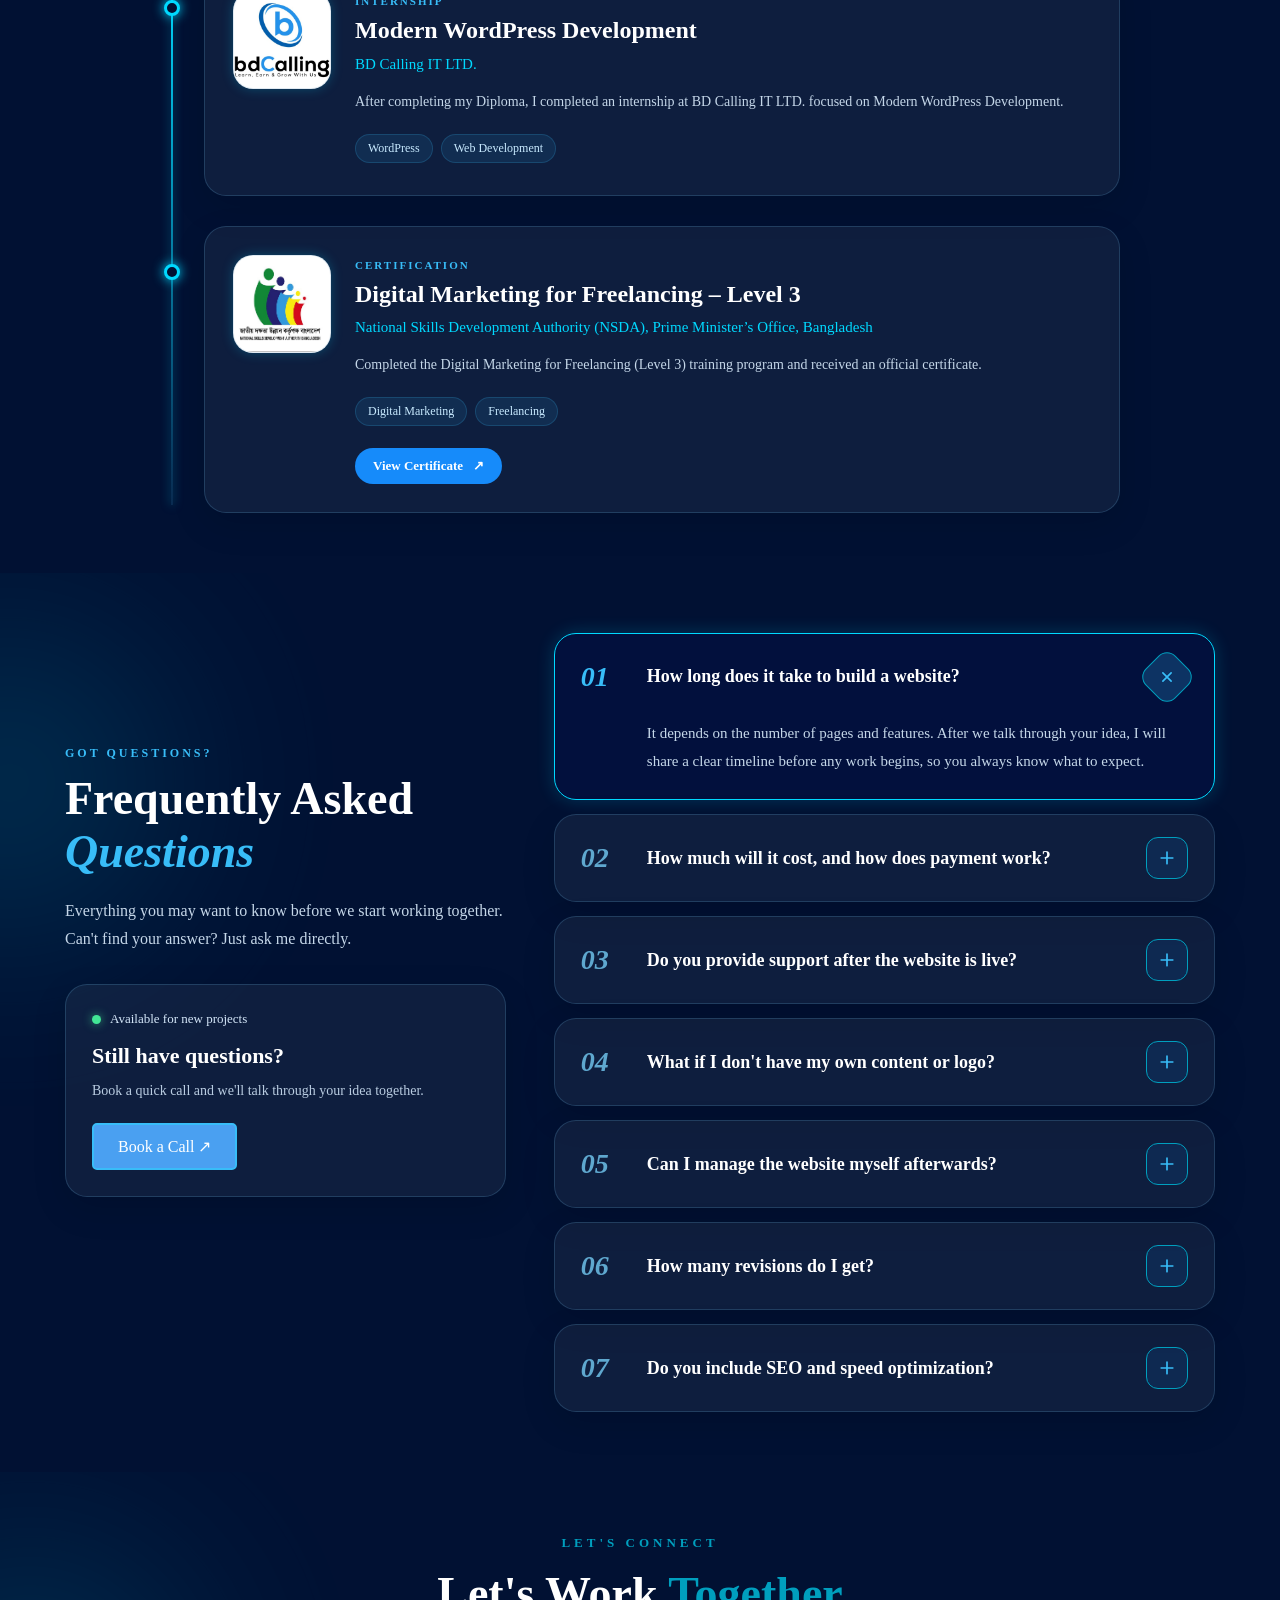
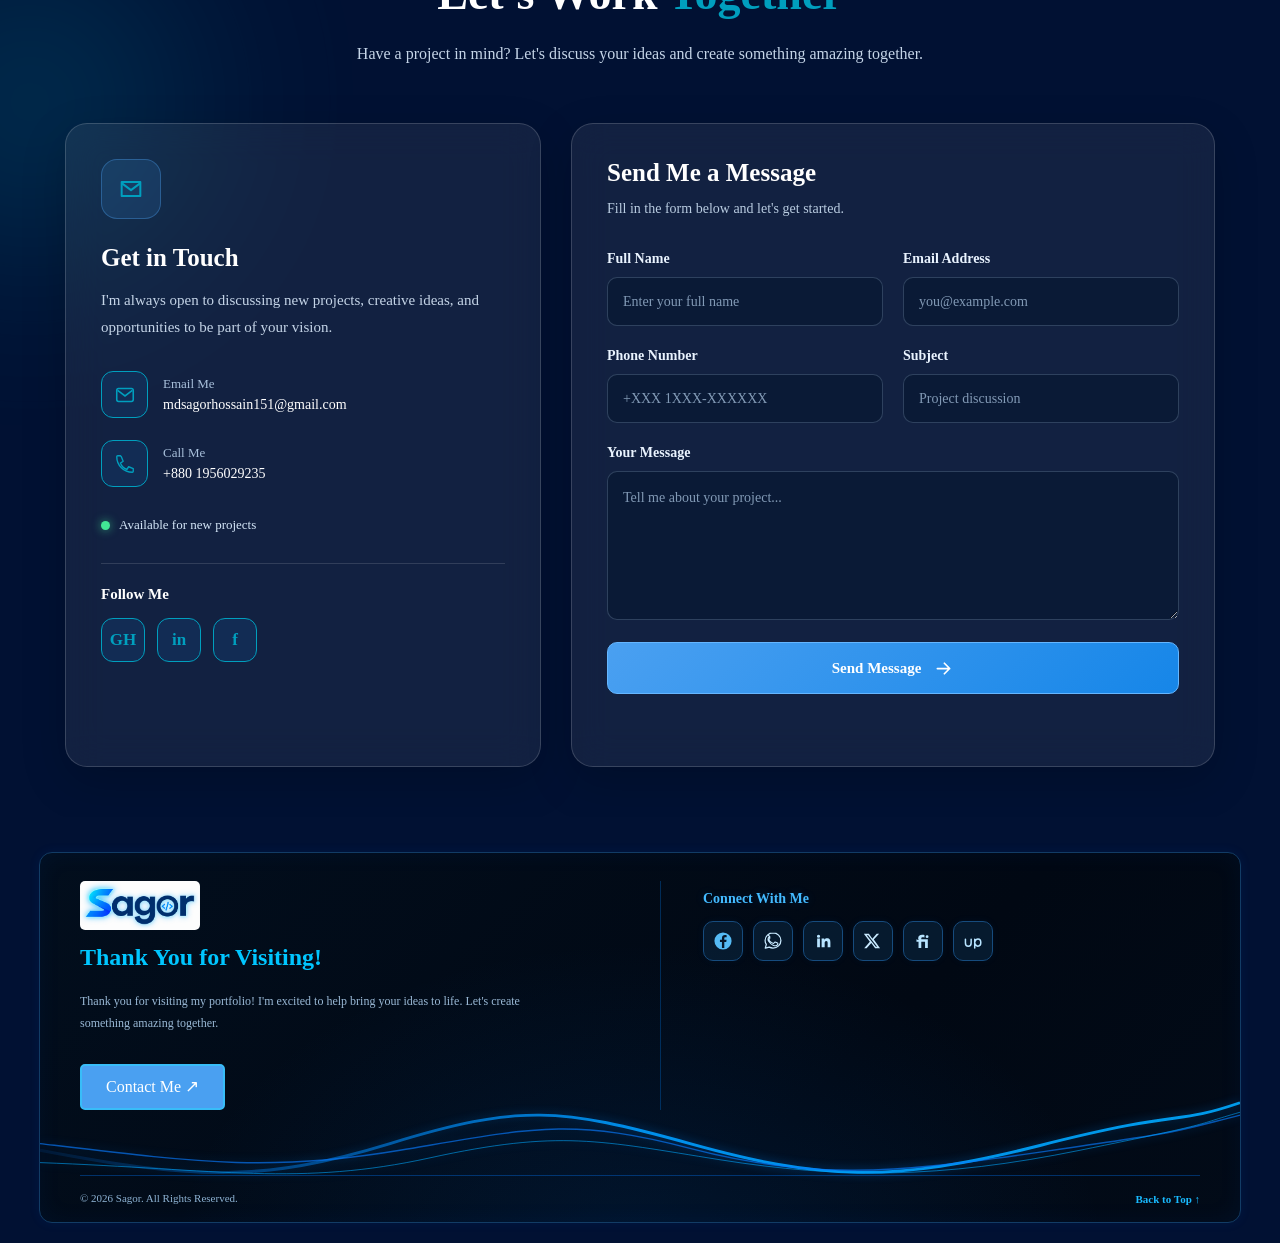
==== commit 6c867dcd: "index.html" ====
--- a/index.html
+++ b/index.html
@@ -333,7 +333,7 @@
             <div class="skills-grid">
 
                 <div class="skill-card reveal" style="transition-delay: .2s;">
-                    <img src="icons/icons/html5.svg"
+                    <img src="html5.svg"
                          alt="HTML5" class="skill-icon">
                     <h4>HTML</h4>
                 </div>
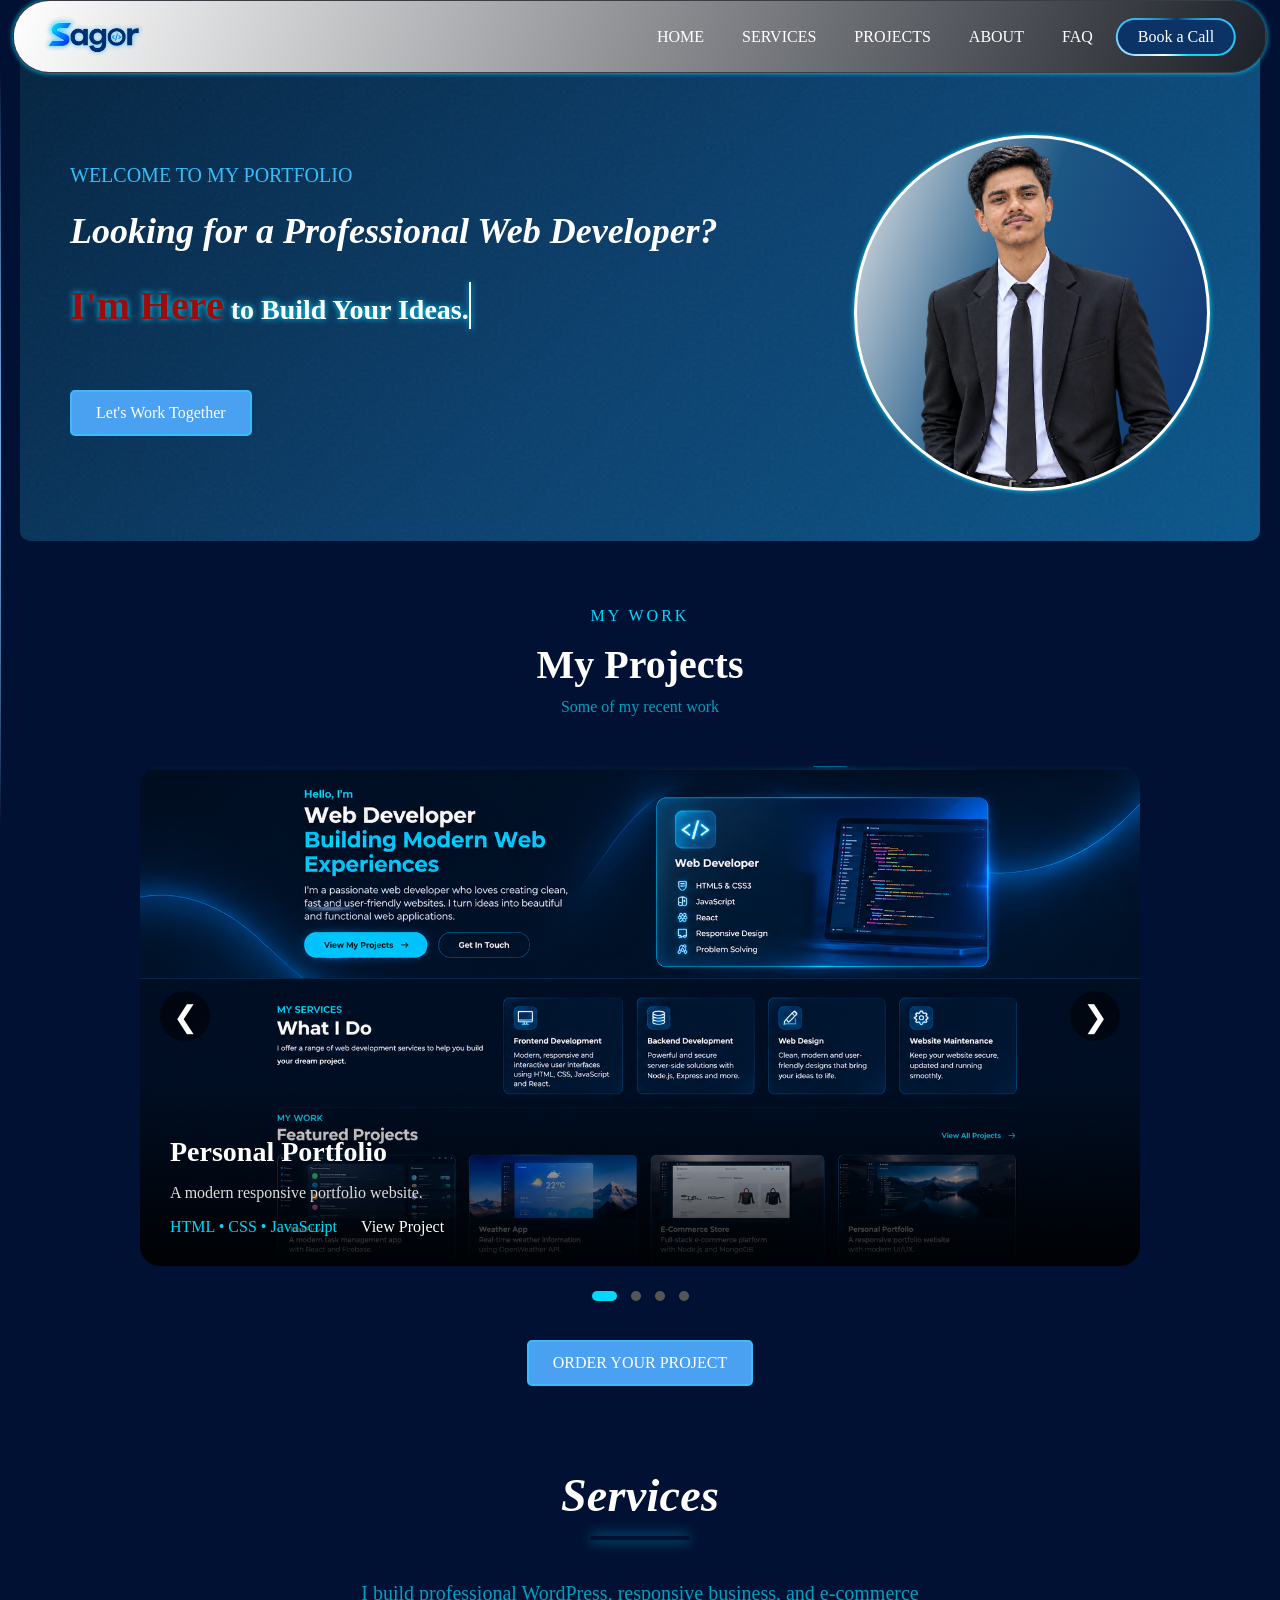
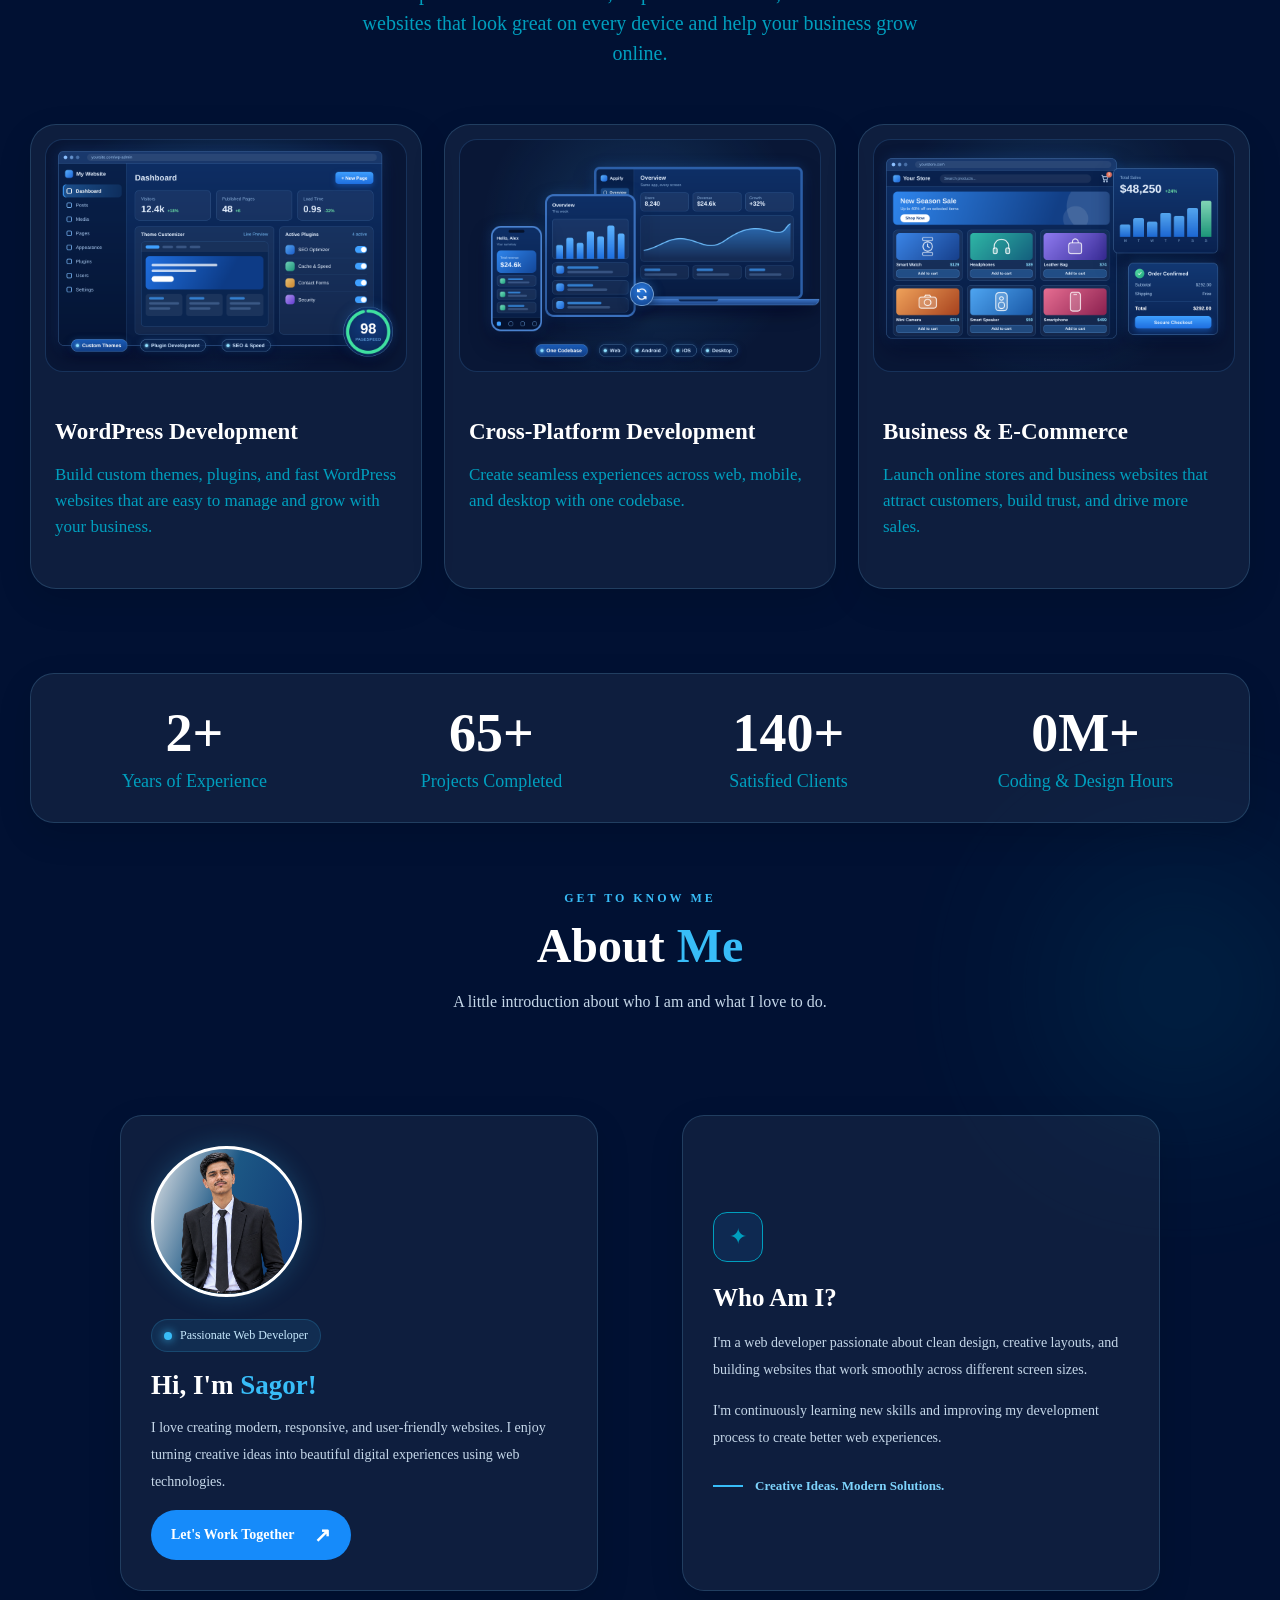
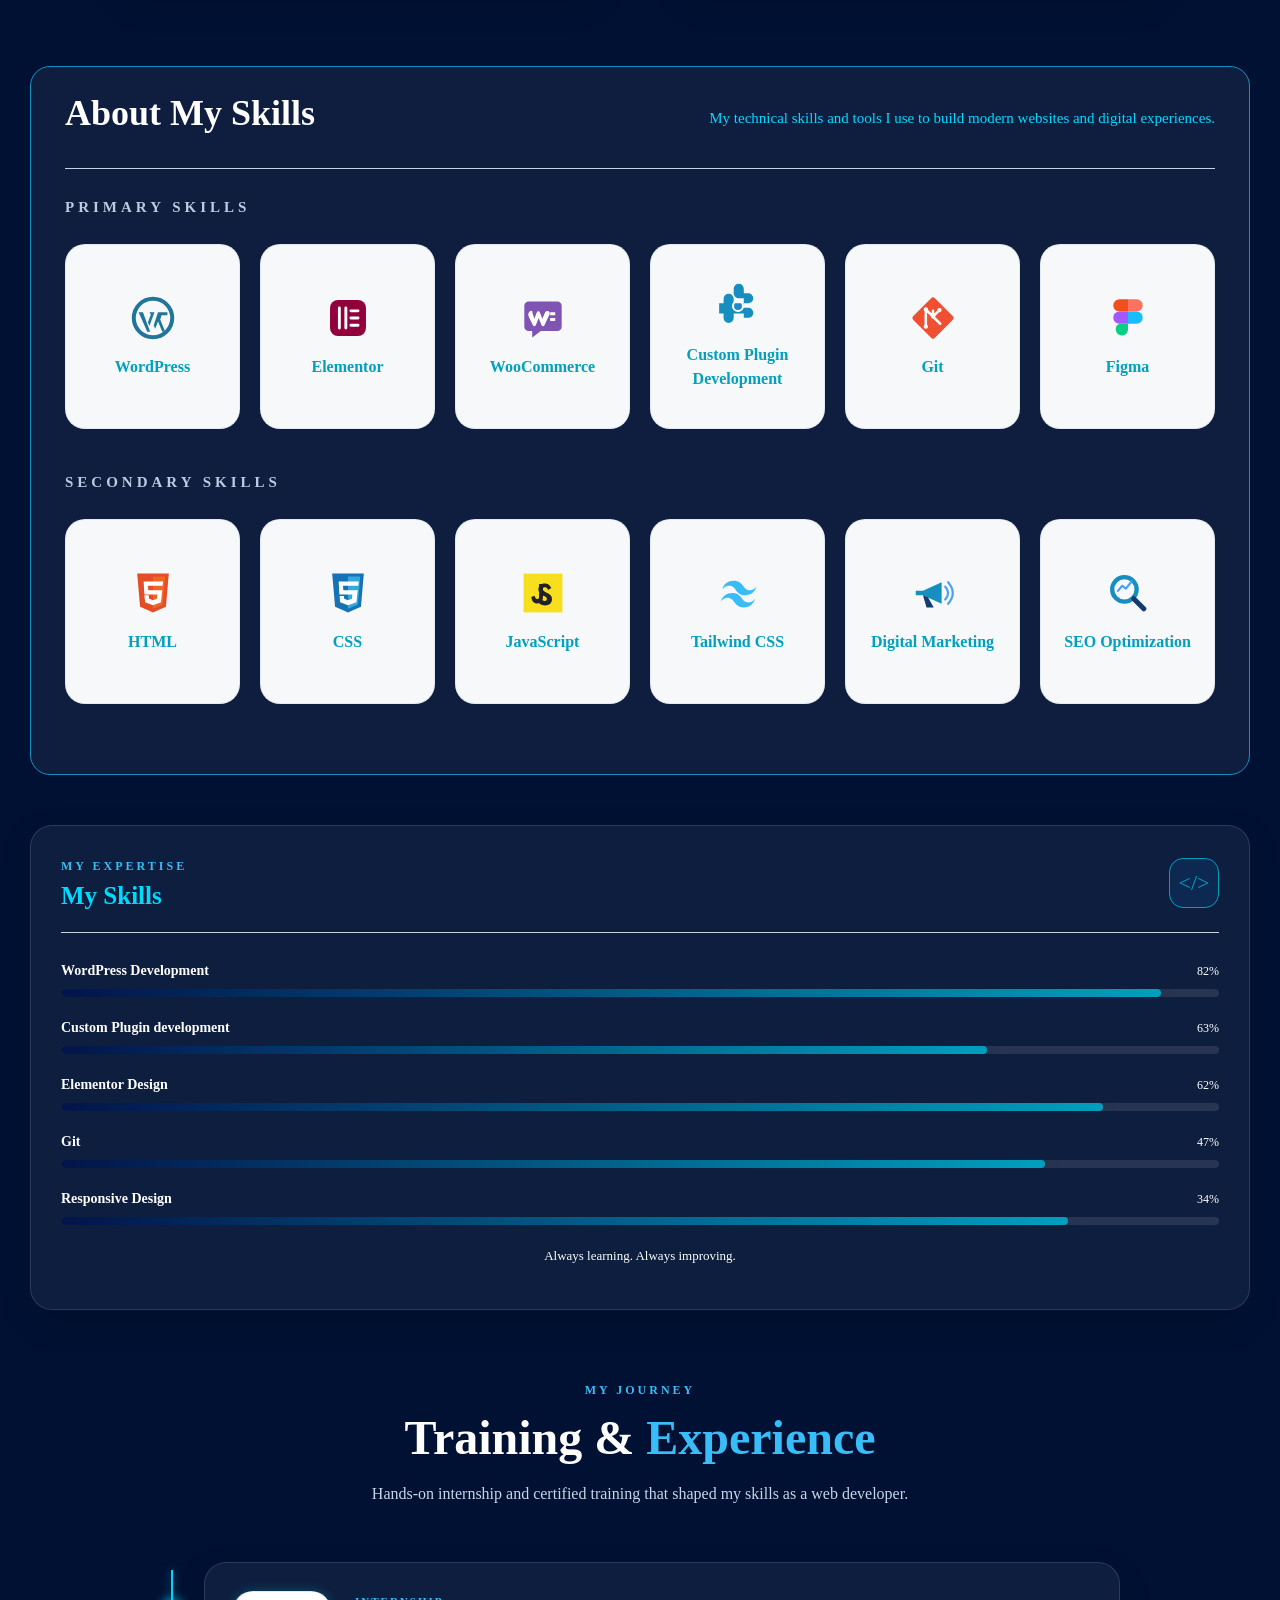
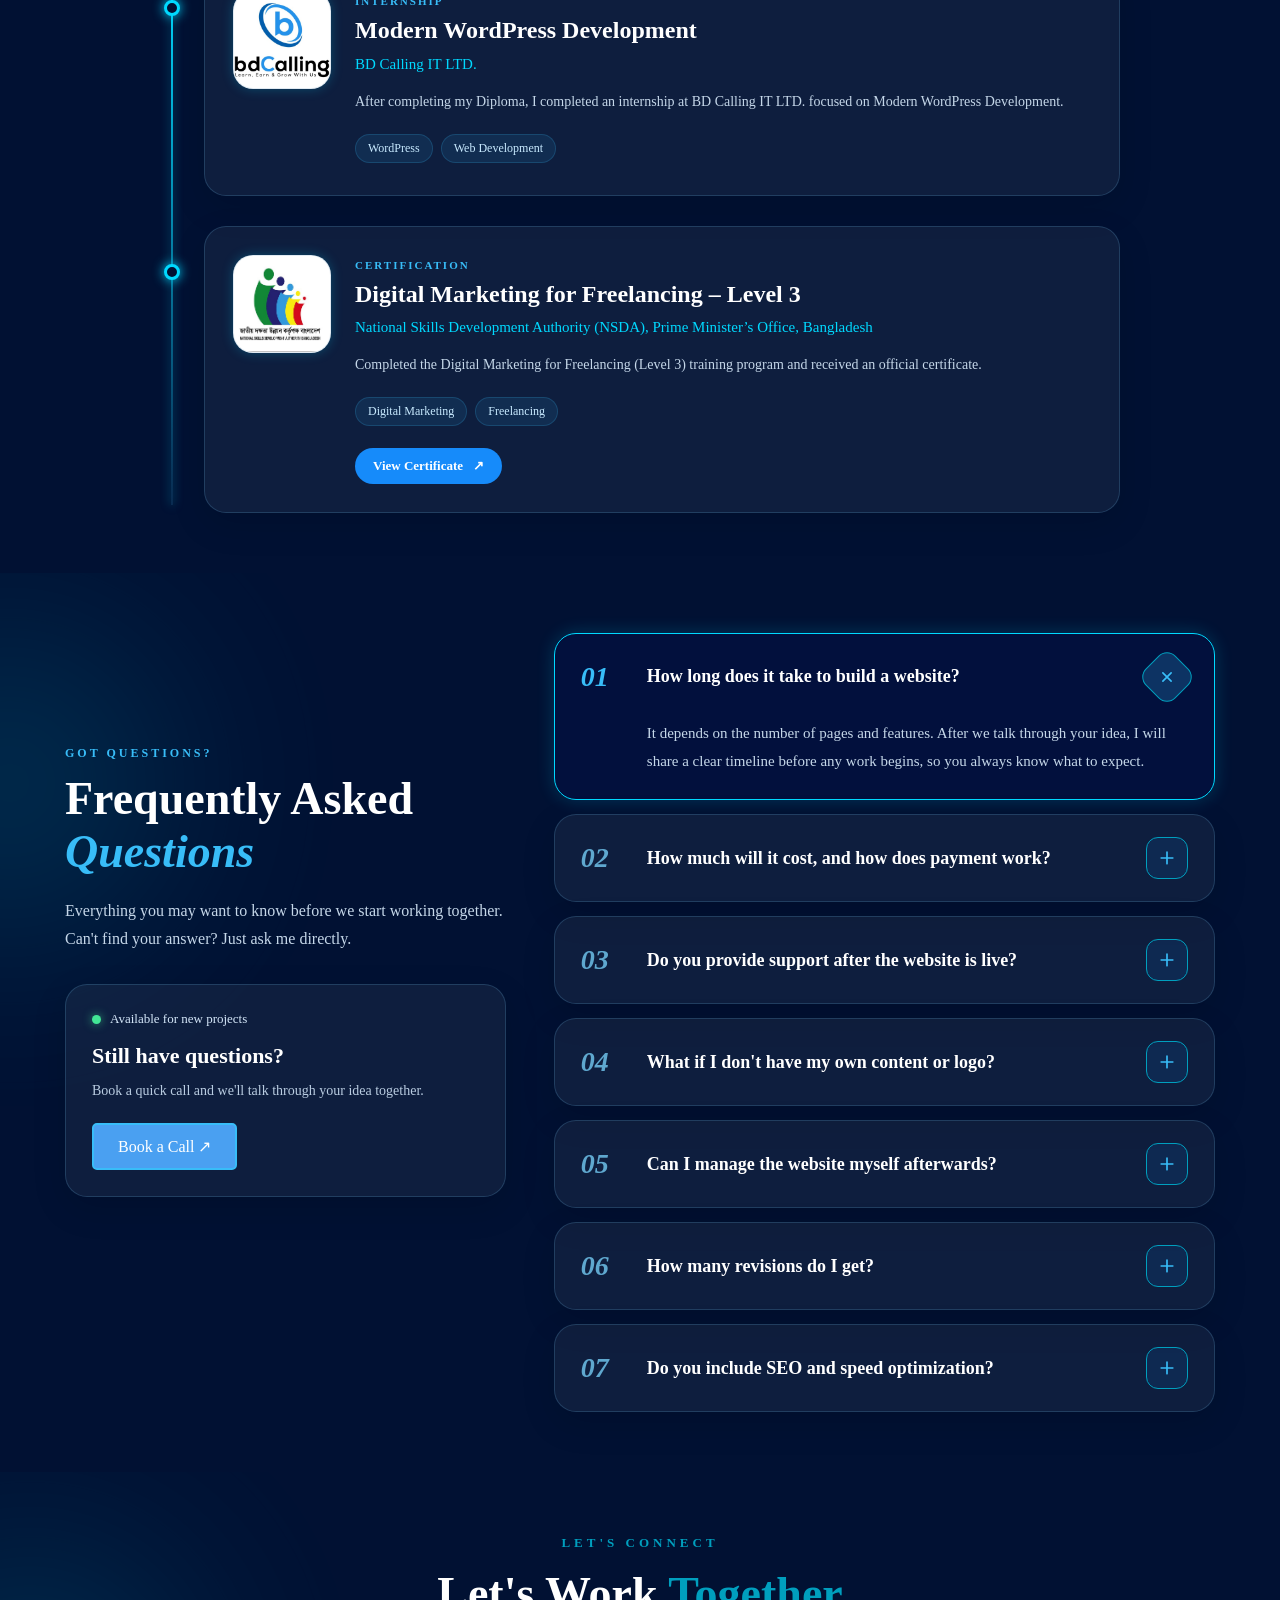
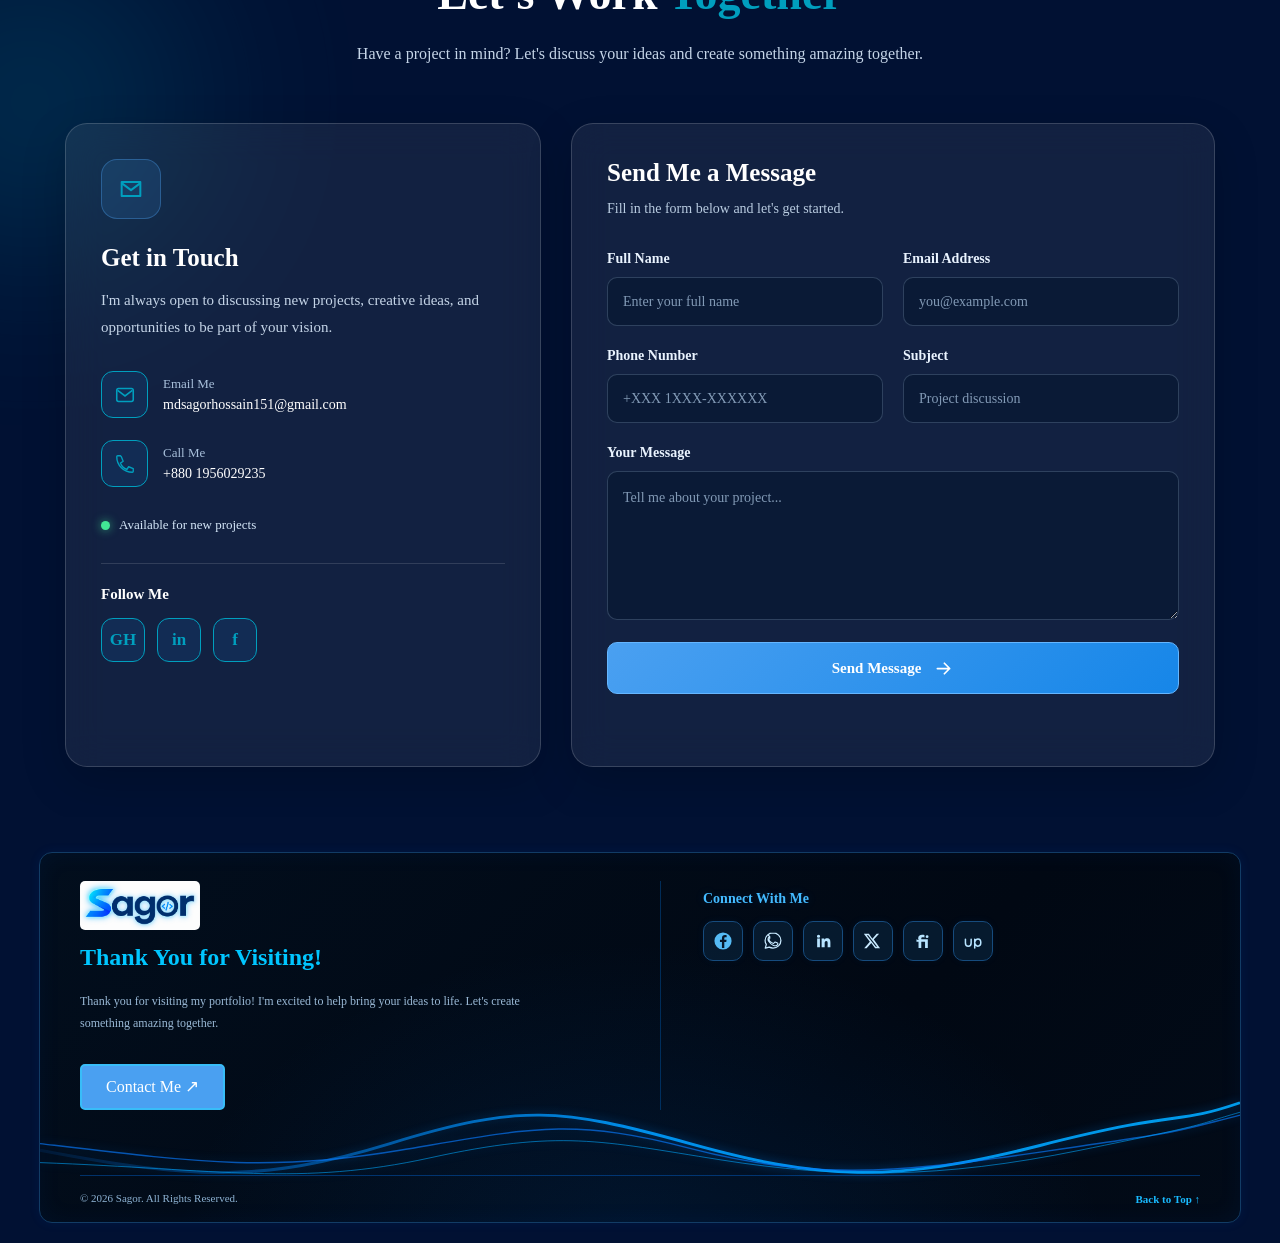
==== commit 19745708: "index.html" ====
--- a/index.html
+++ b/index.html
@@ -3,7 +3,8 @@
 <head>
     <meta charset="UTF-8">
     <meta name="viewport" content="width=device-width, initial-scale=1.0">
-    <title>Document</title>
+    <title>Md. Sagor Hossain - Portfolio</title>
+     <link rel="icon" type="image/png" href="image/sagor-logo-glow.svg">
     <link rel="stylesheet" href="pstyle.css">
     <!-- <script src="node.js"></script> -->
 </head>
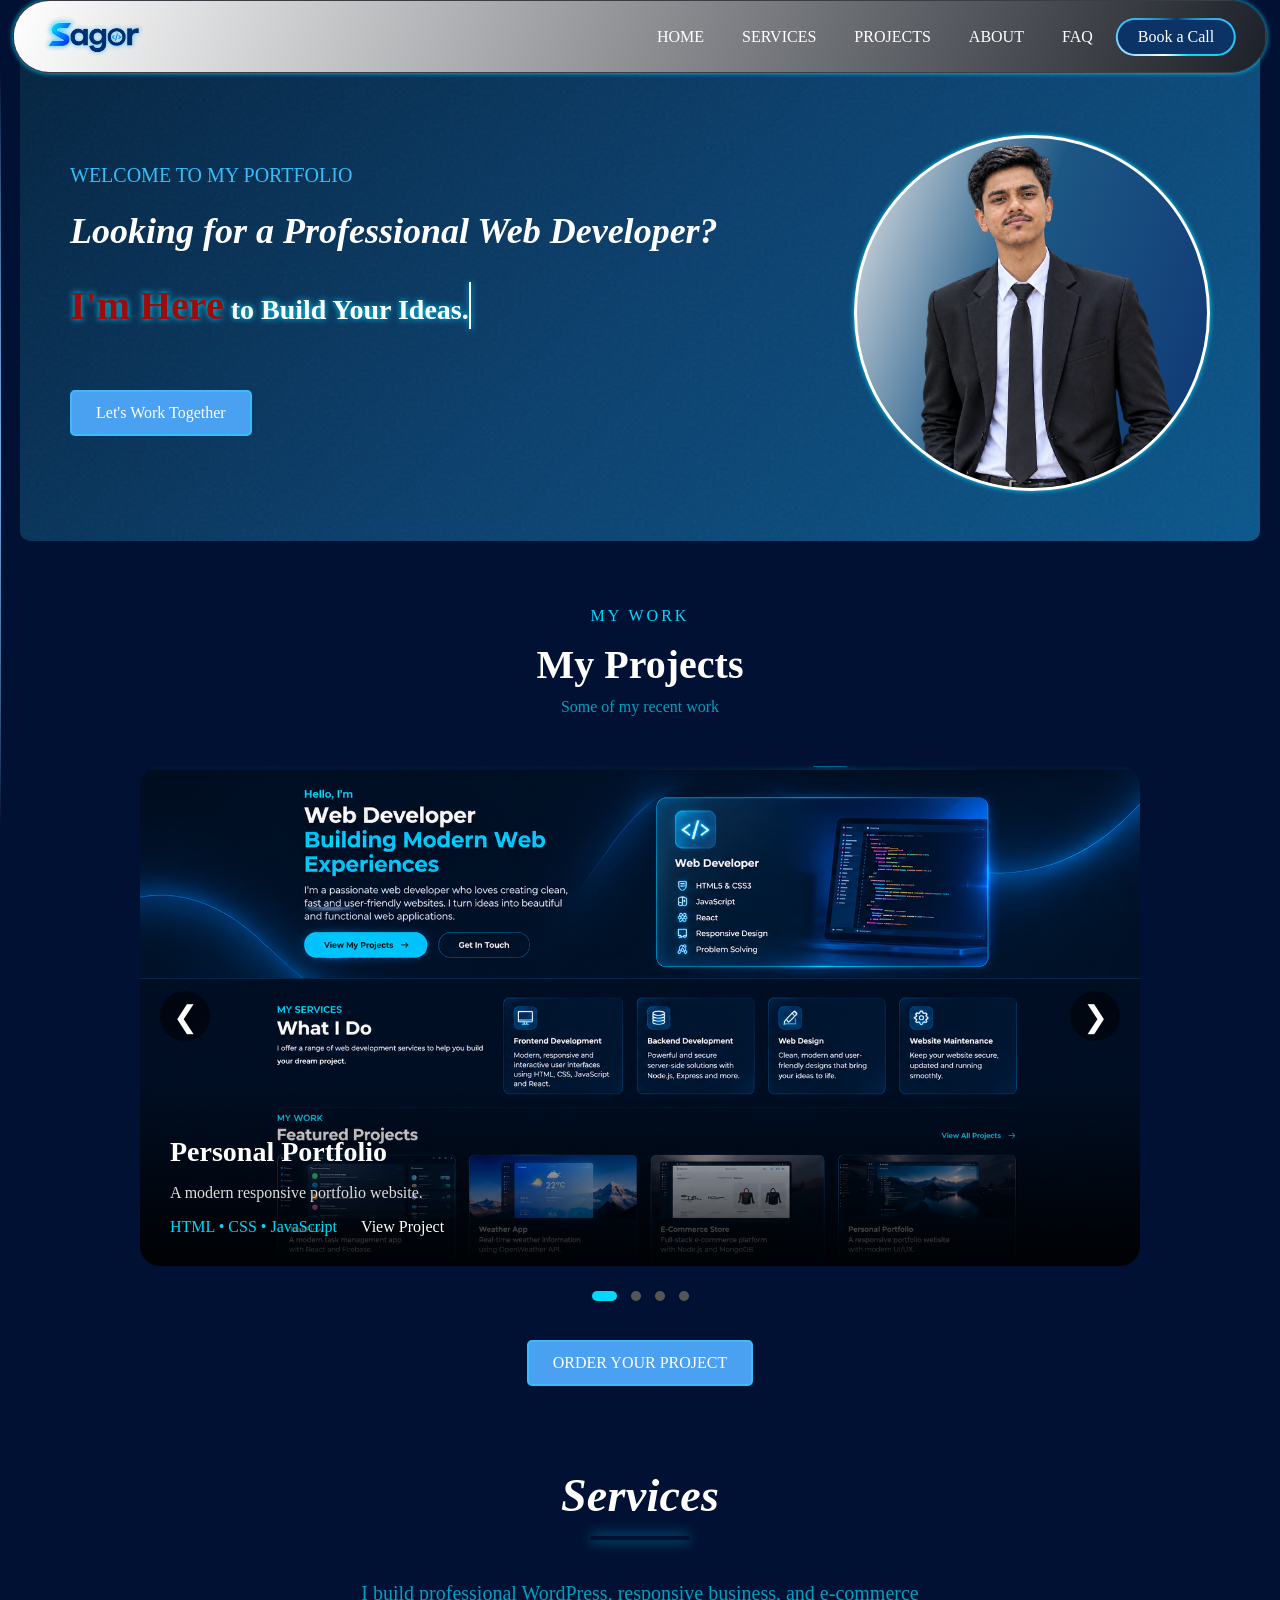
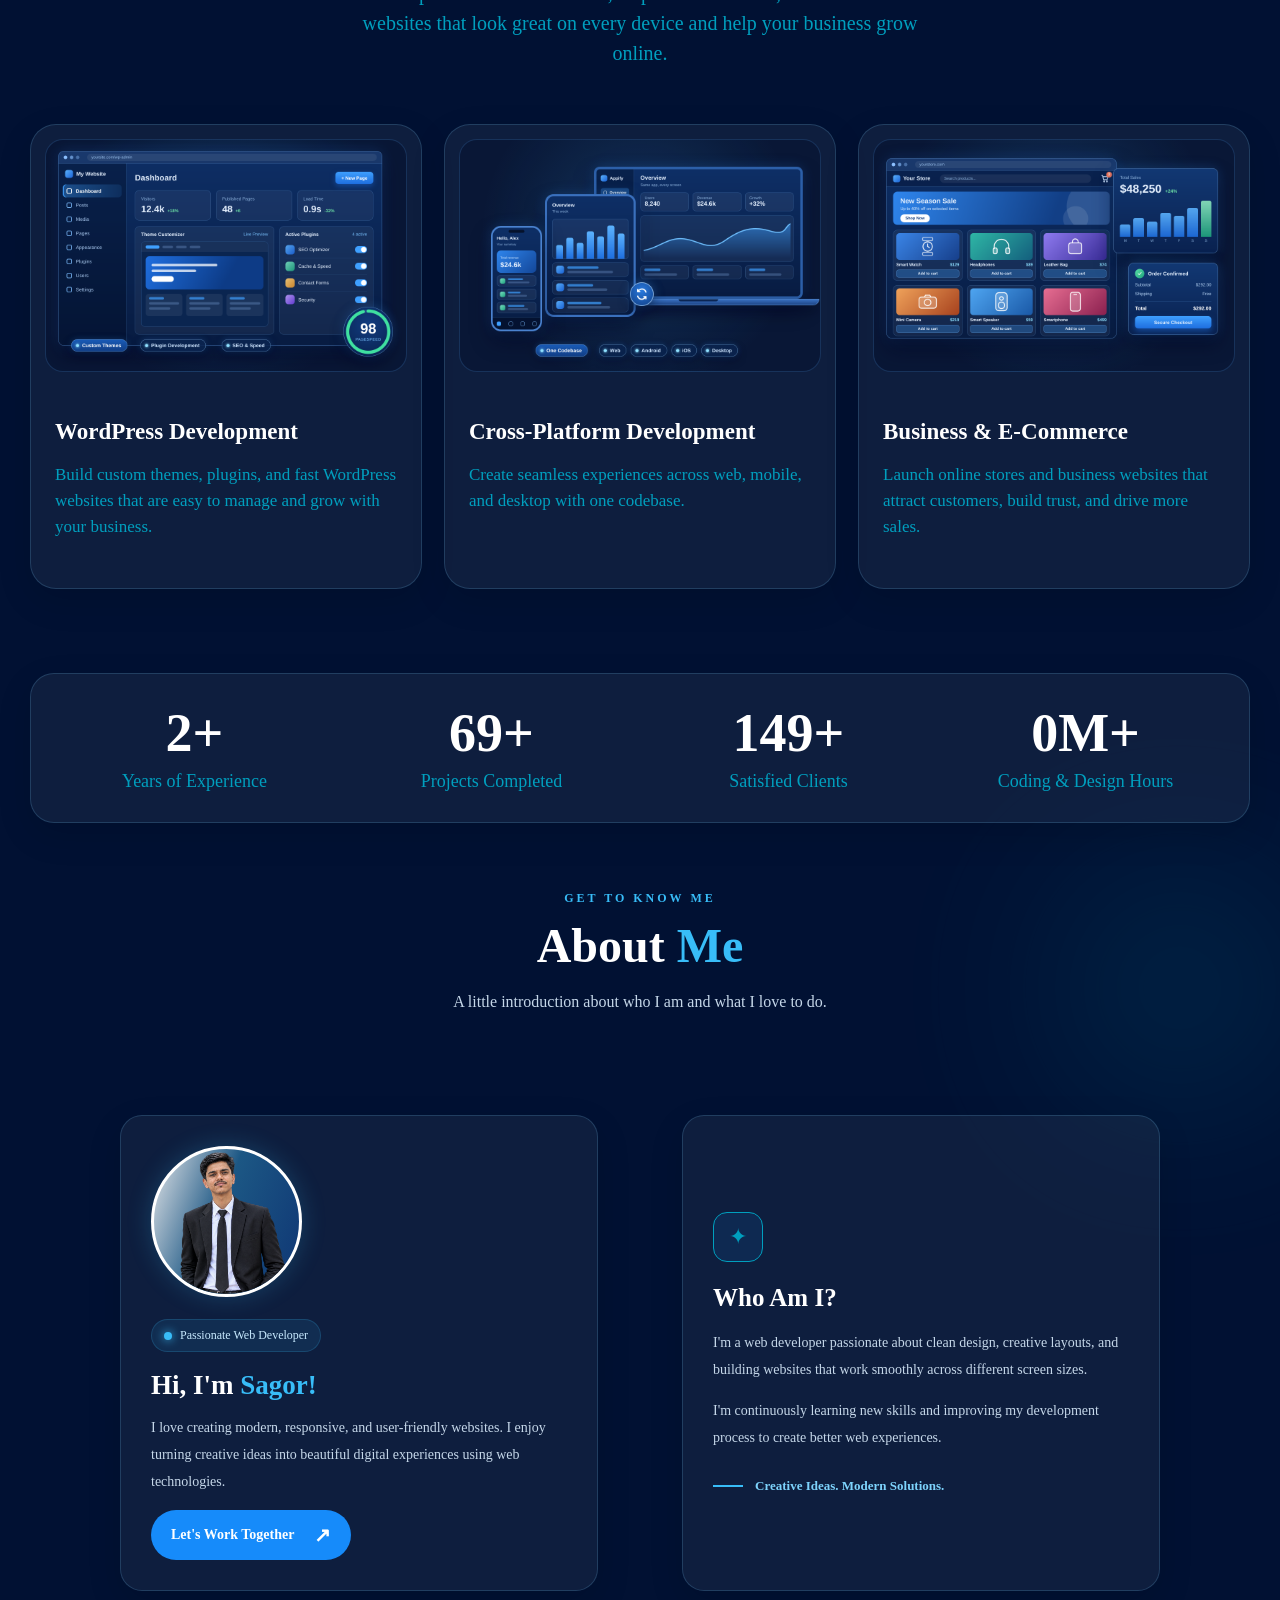
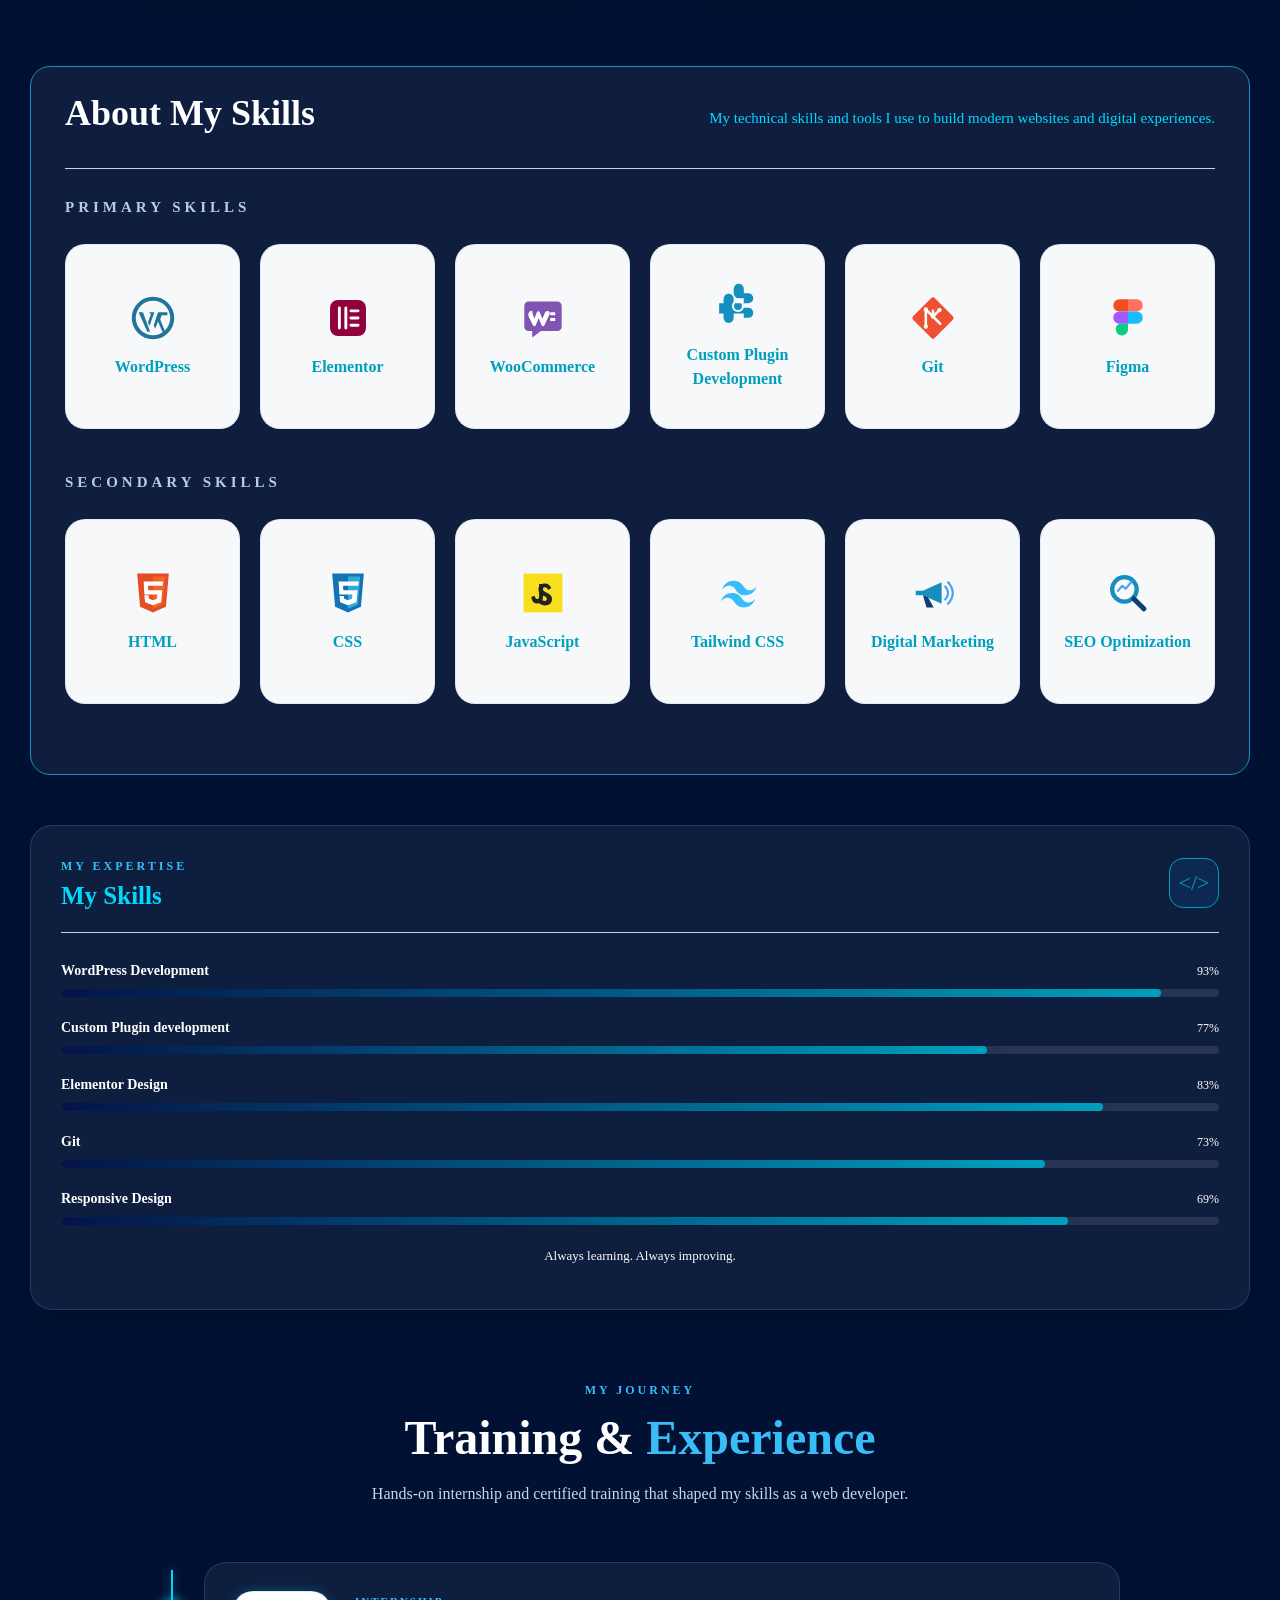
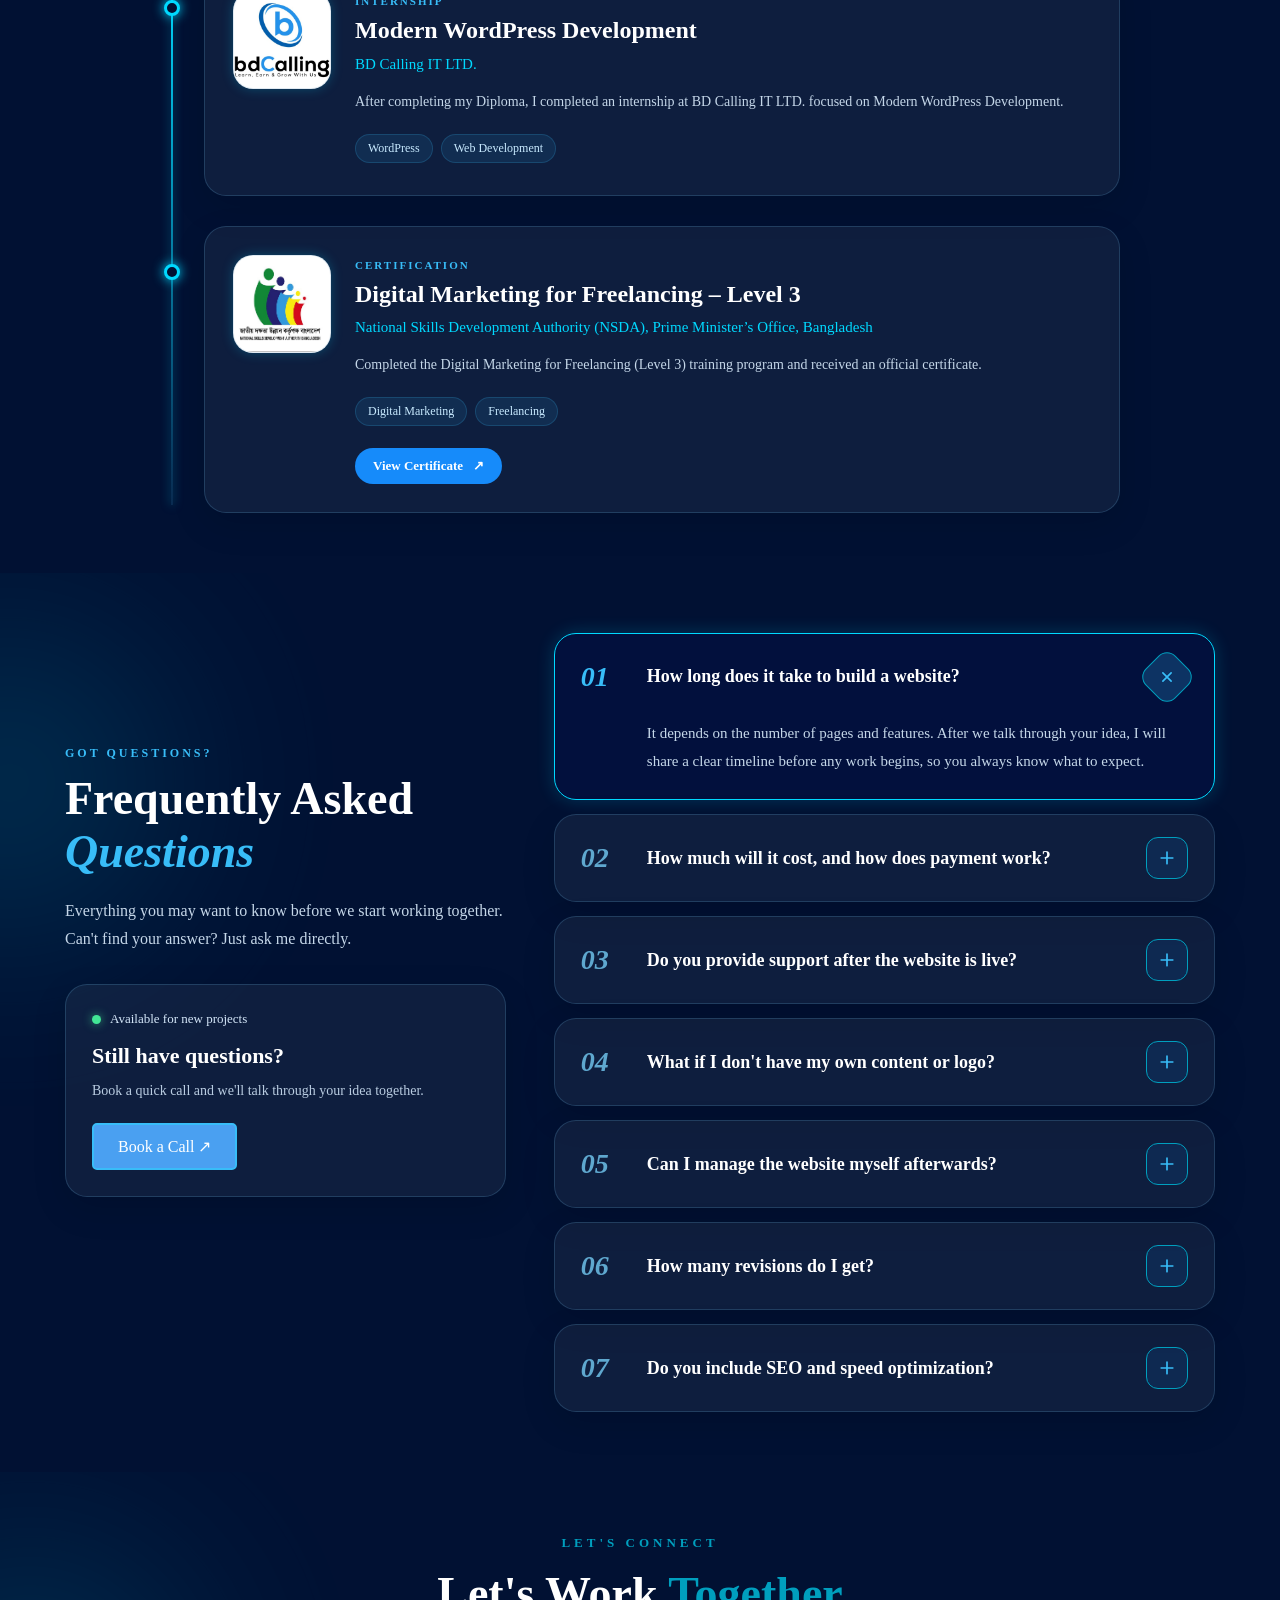
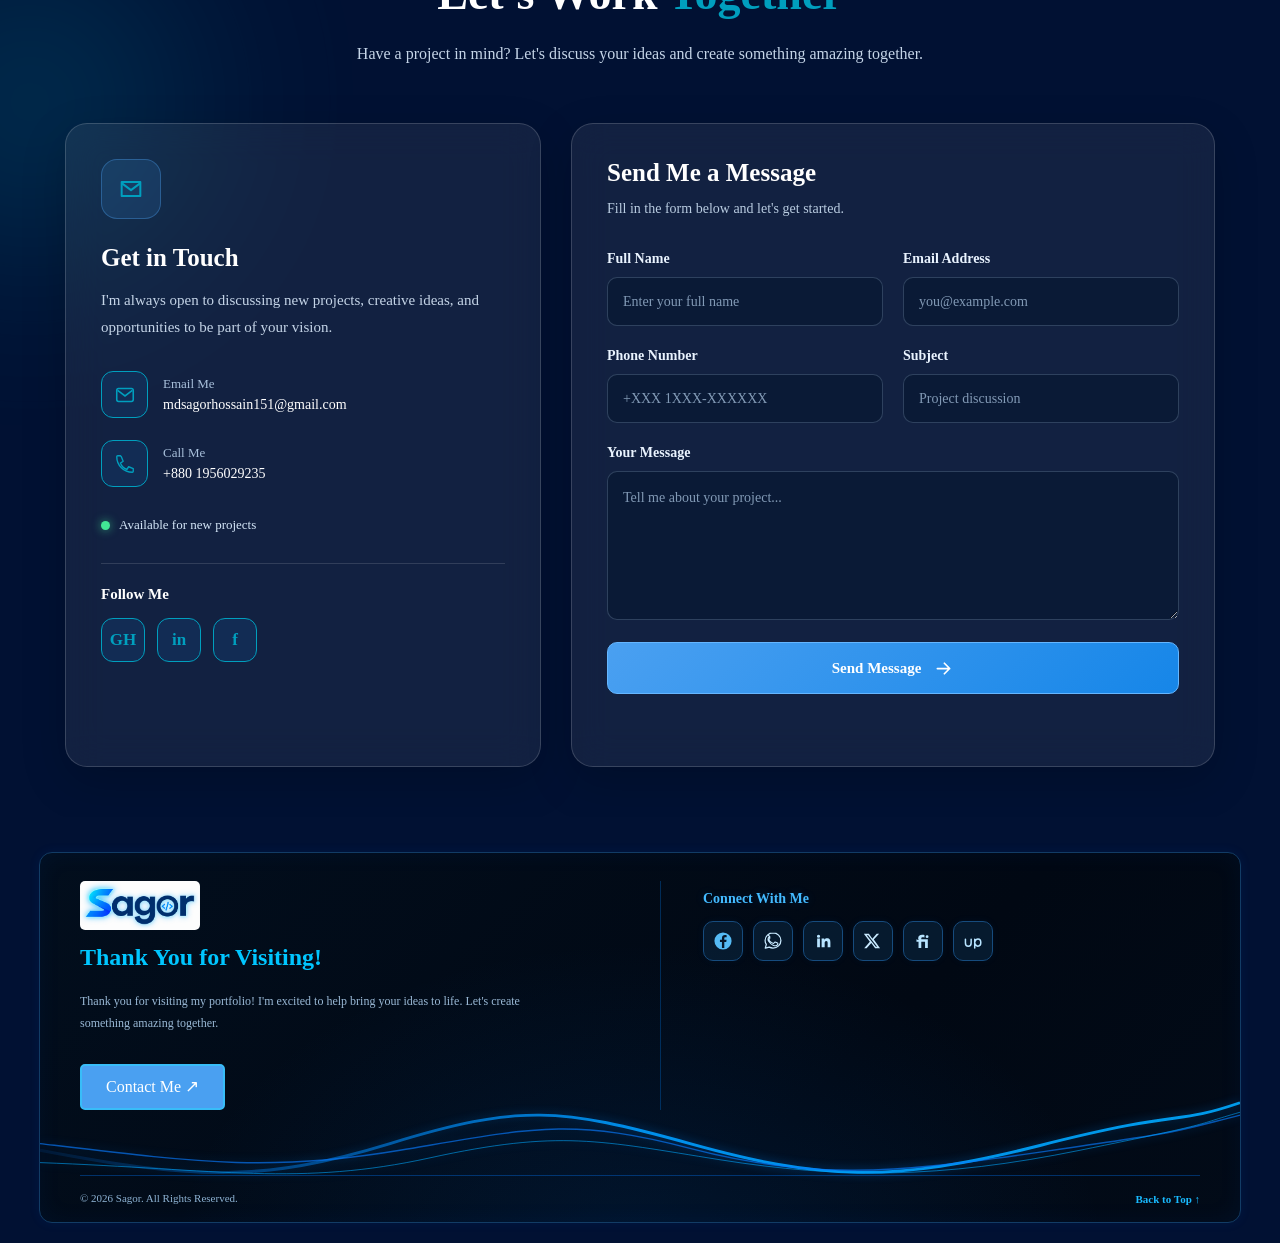
==== commit 8a20f22f: "index.html" ====
--- a/index.html
+++ b/index.html
@@ -4,7 +4,7 @@
     <meta charset="UTF-8">
     <meta name="viewport" content="width=device-width, initial-scale=1.0">
     <title>Md. Sagor Hossain - Portfolio</title>
-     <link rel="icon" type="image/png" href="image/sagor-logo-glow.svg">
+     <link rel="icon" type="image/png" href="s-logo">
     <link rel="stylesheet" href="pstyle.css">
     <!-- <script src="node.js"></script> -->
 </head>
